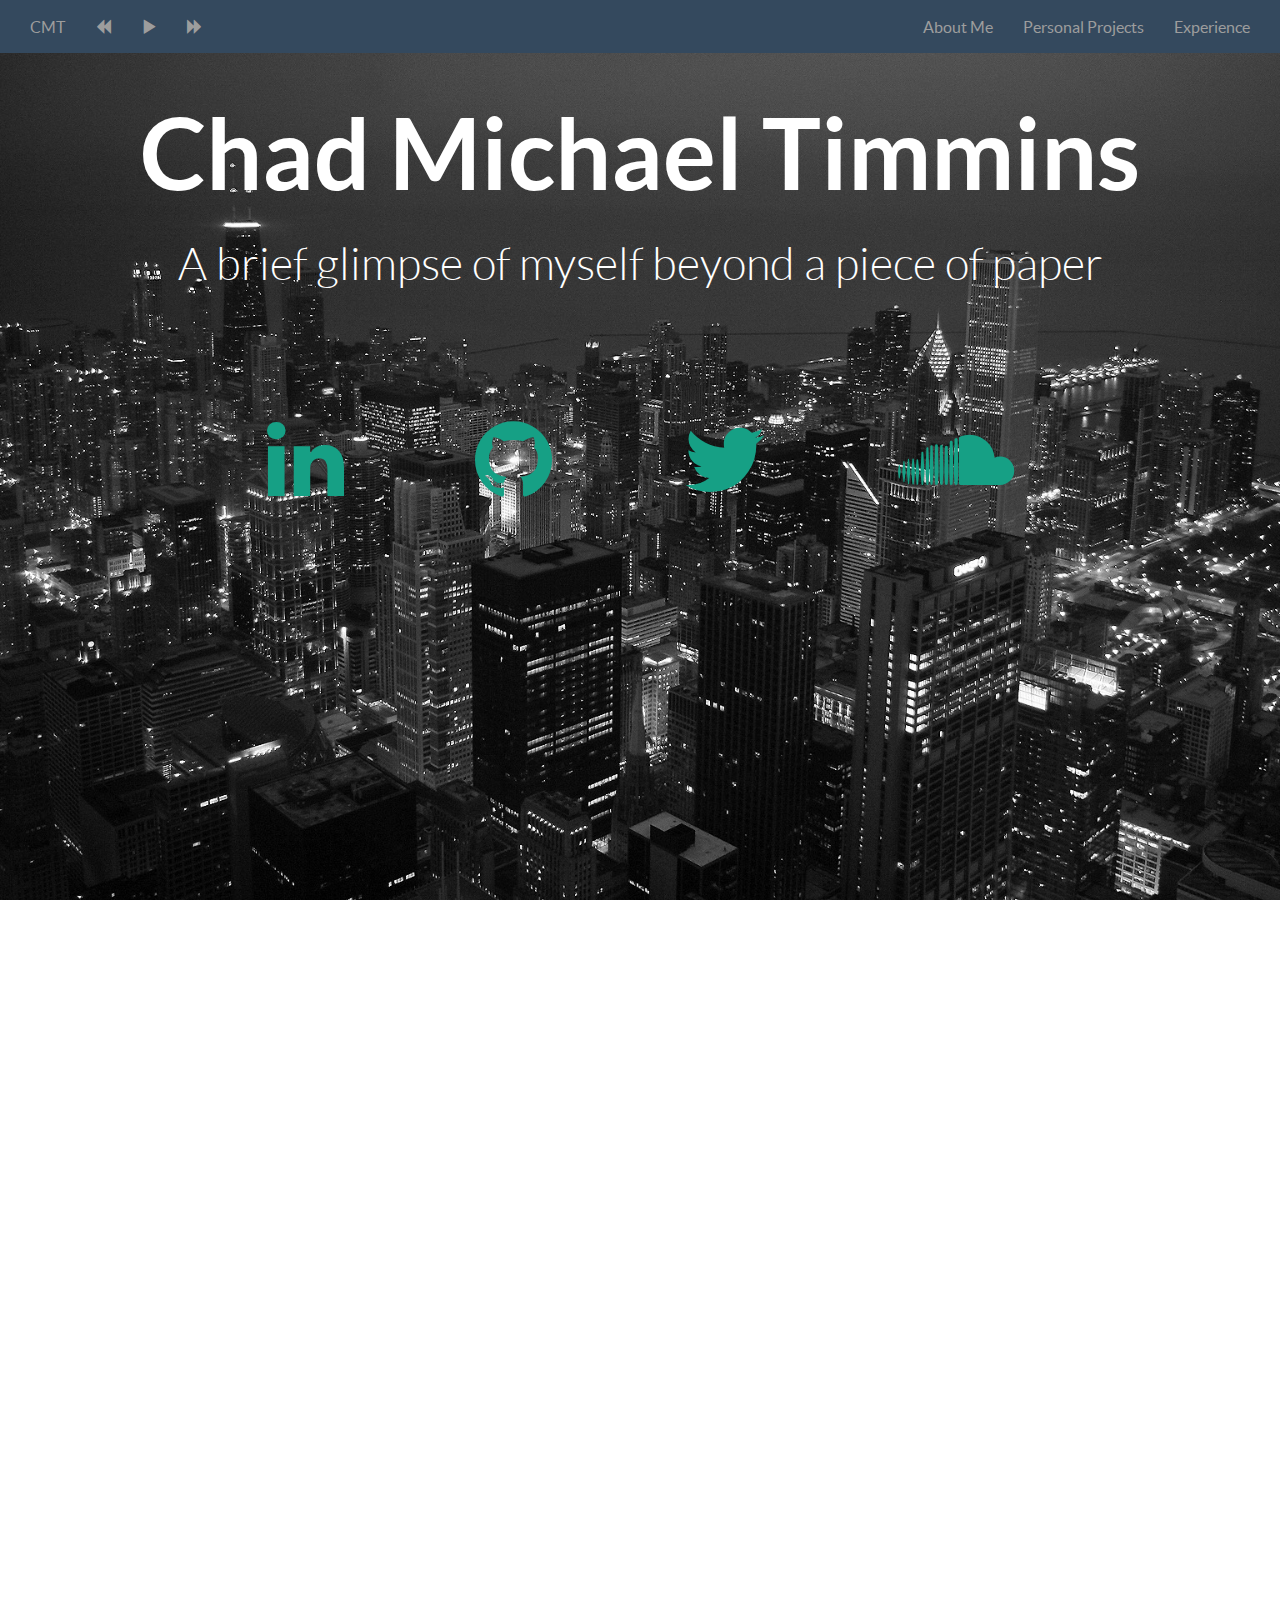
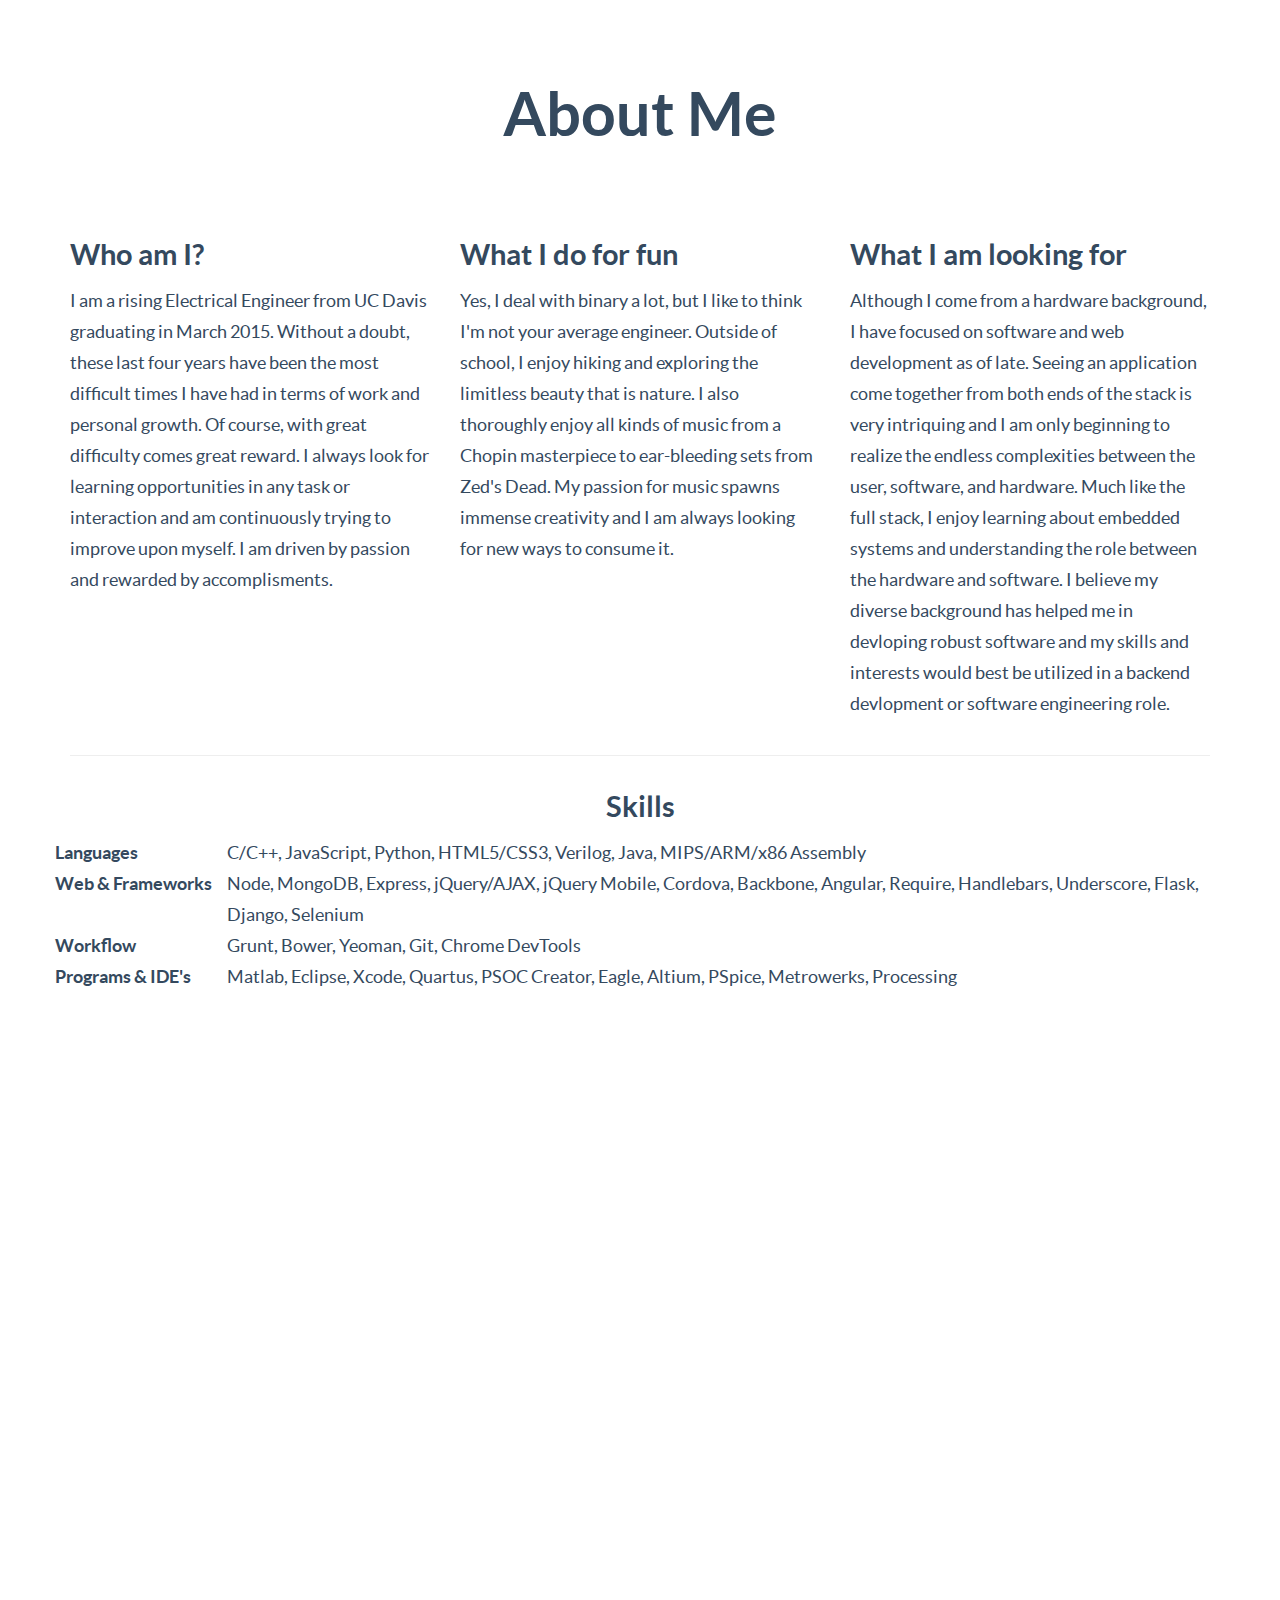
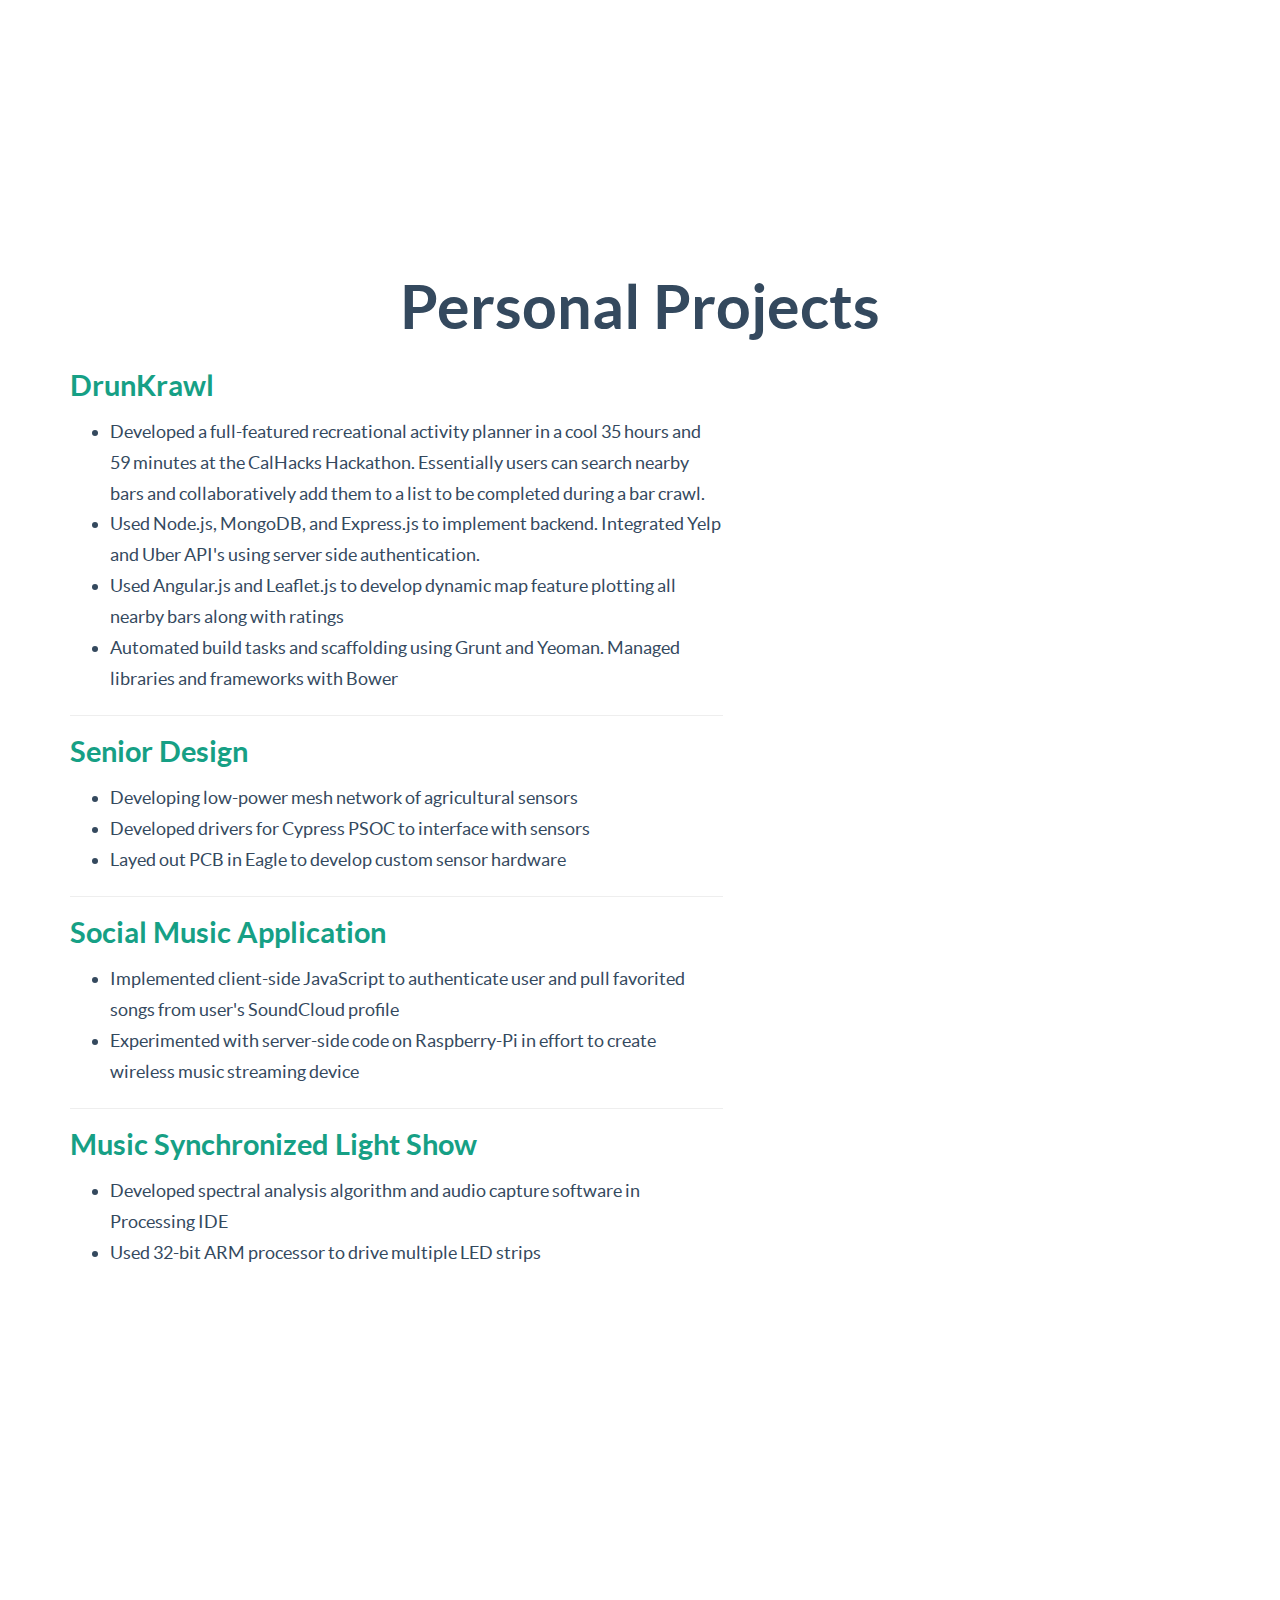
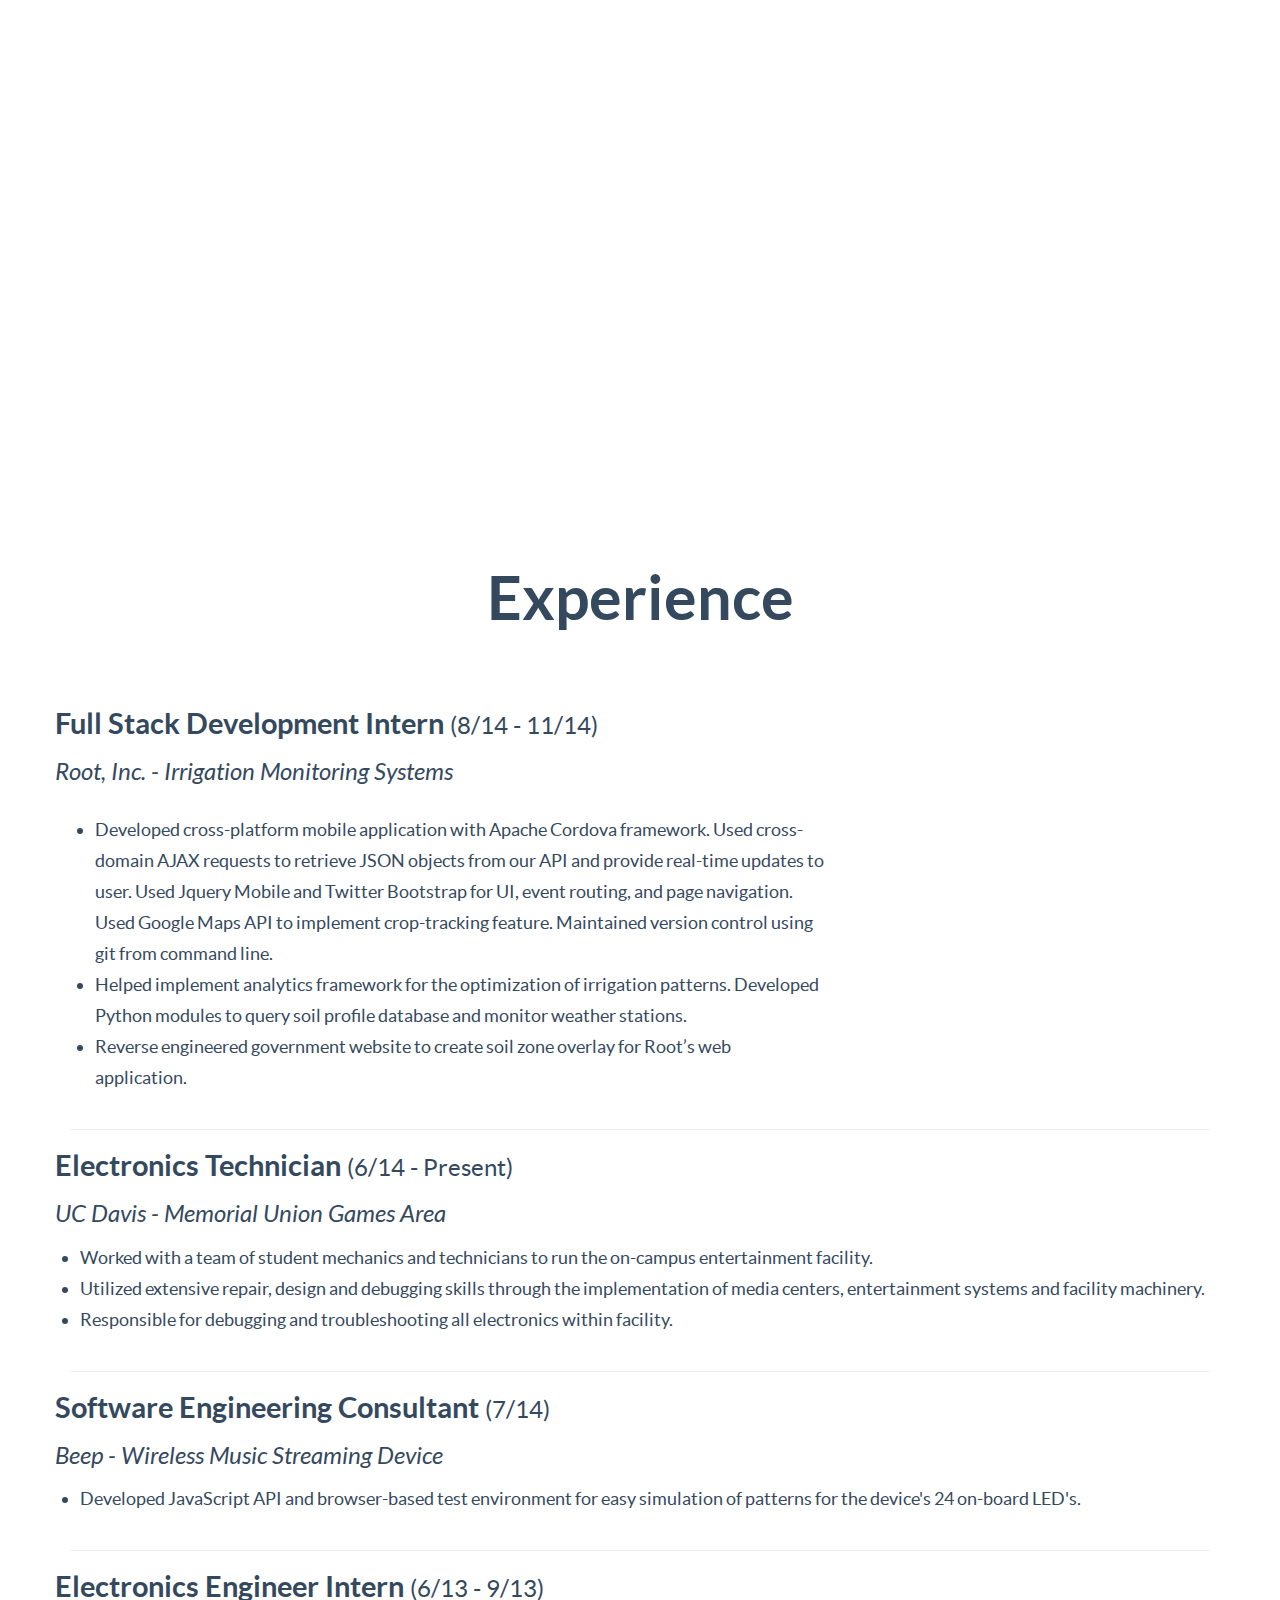
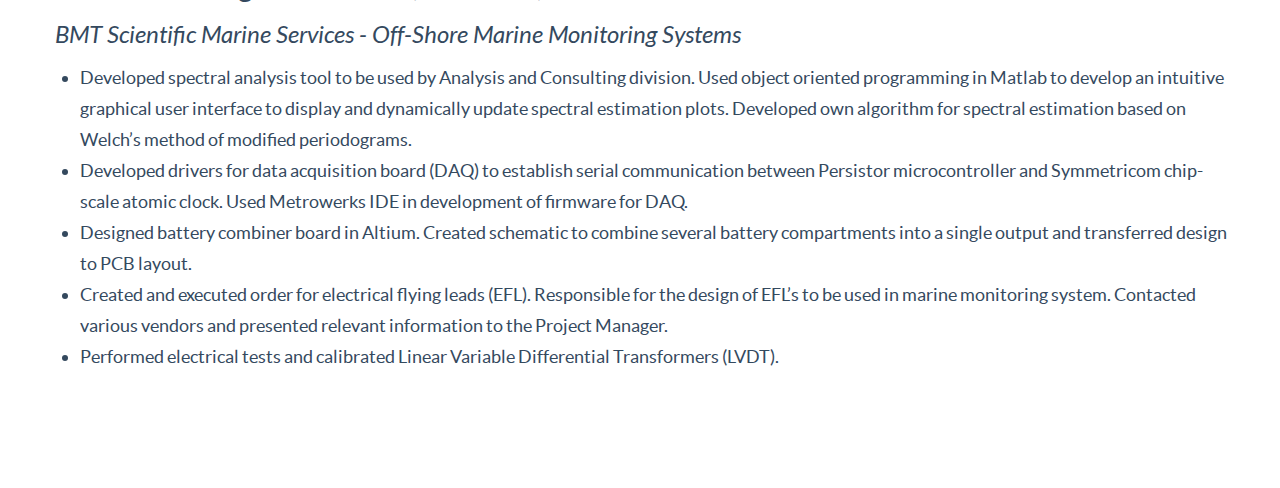
==== index.html @ a848ae6b "changed title page" ====
<!DOCTYPE html>
<html lang="en">

<head>
    <meta charset="utf-8">
    <meta name="viewport" content="width=device-width, initial-scale=1.0, maximum-scale=1, minimum-scale=1">
    <meta name="description" content="A place where people can understand me a little better outside of a piece of paper">
    <meta name="author" content="Chad Timmins">
    <meta name="keywords" content="Engineer, UC Davis, Electrical Engineer, Software Engineer, Hardware Engineer, Software, Hardware, Tech, Jobs, Hiring, Full Stack Developer, Web">

    <title>Chad Timmins</title>
    
    <link href="//netdna.bootstrapcdn.com/font-awesome/4.2.0/css/font-awesome.css" rel="stylesheet">
    <!-- Latest compiled and minified CSS -->
    <link rel="stylesheet" href="http://netdna.bootstrapcdn.com/bootstrap/3.1.1/css/bootstrap.min.css">
    <!-- Custom styles for this page -->
    <link rel="stylesheet" href="libs/css/stylish-portfolio.css">
    <link rel="stylesheet" href="libs/css/flat-ui.css">
    <link rel="stylesheet" href="libs/css/index.css">
    <link href="//maxcdn.bootstrapcdn.com/font-awesome/4.2.0/css/font-awesome.min.css" rel="stylesheet">

</head>

<body>
    <!--Navbar-->
      <div class="navbar navbar-inverse navbar-fixed-top" role="navigation">
         <div class="container-fluid">
            <div class="navbar-header">
               <button type="button" class="navbar-toggle" data-toggle="collapse" data-target=".navbar-collapse">
               <span class="sr-only">Toggle navigation</span>
               <span class="icon-bar"></span>
               <span class="icon-bar"></span>
               <span class="icon-bar"></span>
               </button>
            </div>
            <div class="navbar-collapse collapse">
               <ul class="nav navbar-nav navbar-right">
               <li><span>&nbsp;&nbsp;&nbsp;&nbsp;</span></li>
                  <li><span><a class="navbar-link" href="#about_me2">About Me</a></span></li>
                  <li><span><a class="navbar-link" href="#projects2">Personal Projects</a></span></li>
                  <li><span><a class="navbar-link" href="#experience2">
                  Experience</a></span></li>
                  <!-- <li><span><a class="navbar-link dropdown-toggle" href="#more_info2">More</a></span></li> -->
               </ul>
               <ul class="nav navbar-nav navbar-left">
                <li><span><a class="navbar-link" href="#top_page">CMT</a></span></li>
                <li><span><a id="music_prev" class="navbar-link disabled"><span class="glyphicon glyphicon-backward" aria-hidden="true"></span></a></span></li>
                <li><span><a id="music_start" class="navbar-link"><span class="glyphicon glyphicon-play" aria-hidden="true"></span></a></span></li> 
                <li><span><a id="music_next" class="navbar-link disabled"><span class="glyphicon glyphicon-forward" aria-hidden="true"></span></a></span></li>
                <li><span><a id="music_info" class="navbar-link"></a></span>      
               </ul>
            </div>
         </div>
      </div>
      
       <!-- Full Page Image Header Area -->
    <div id="top_page" class="header">

          <div class="title-text">
              <h1 style="color:#FFF">Chad Michael Timmins</h1>
              <br>
              <h3><font style="color:#FFF;">A brief glimpse of myself beyond a piece of paper</font></h3>
              <br><br>
              <div id="social_links">
                <a class="fa fa-linkedin fa-5x" target="_blank" href="https://www.linkedin.com/pub/chad-timmins/45/8a1/b31"></a>
                <a class="fa fa-github fa-5x" target="_blank" href="https://github.com/ctimmins"></a>
                <a class="fa fa-twitter fa-5x" target="_blank" href="https://twitter.com/bitbangbros"></a>
                <a class="fa fa-soundcloud fa-5x" target="_blank" href="https://soundcloud.com/chad-timmins"></a>
              </div>
              


        </div>


    </div>
    <!-- /Full Page Image Header Area -->
  <div class="fullscreen">
        <!-- Callout -->
        <div id="about_me1" class="callout1">
            <div class="vert-text">
              <br>
              <h1 style="margin-bottom:5%">There is more to life than increasing its speed</h1>
              <br>
            </div>
        </div>
        <!-- /Callout -->
        
        <!-- Better Plants -->
        <div id="about_me2" class="betterplants">
            <div class="container">
                <div class="row">
                    <div class="col-md-10 col-md-offset-1 text-center">
                        <p class="text-center"><h1>About Me</h1></p>
                        <br><br>
                    </div>
                </div>
                <div class="row">
                    <div class="col-md-4">
                       <p class="text-center"><h4>Who am I?</h4>I am a rising Electrical Engineer from UC Davis graduating in March 2015.  Without a doubt, these last four years have been the most difficult times I have had in terms of work and personal growth.  Of course, with great difficulty comes great reward.  I always look for learning opportunities in any task or interaction and am continuously trying to improve upon myself.  I am driven by passion and rewarded by accomplisments.</p>
                     </div>
                     <div class="col-md-4">
                       <p class="text-center"><h4>What I do for fun</h4>Yes, I deal with binary a lot, but I like to think I'm not your average engineer.  Outside of school, I enjoy hiking and exploring the limitless beauty that is nature.  I also thoroughly enjoy all kinds of music from a Chopin masterpiece to ear-bleeding sets from Zed's Dead.  My passion for music spawns immense creativity and I am always looking for new ways to consume it.</p>
                     </div>
                     <div class="col-md-4">
                       <p class="text-center"><h4>What I am looking for</h4>Although I come from a hardware background, I have focused on software and web development as of late.  Seeing an application come together from both ends of the stack is very intriquing and I am only beginning to realize the endless complexities between the user, software, and hardware. Much like the full stack, I enjoy learning about embedded systems and understanding the role between the hardware and software.  I believe my diverse background has helped me in devloping robust software and my skills and interests would best be utilized in a backend devlopment or software engineering role.</p>
                    </div>
                </div>
                <hr>
                <div class="row" id="tskills">
                  <h4 class="text-center">Skills</h4>
                  <table style="border-spacing: 10px;">
                    <tr valign="top">
                      <th data-field="languages">Languages</th>
                      <td>C/C++, JavaScript, Python, HTML5/CSS3, Verilog, Java, MIPS/ARM/x86 Assembly</td>
                    </tr>
                    <tr valign="top">
                      <th data-field="web">Web & Frameworks</th>
                      <td>Node, MongoDB, Express, jQuery/AJAX, jQuery Mobile, Cordova, Backbone, Angular, Require, Handlebars, Underscore, Flask, Django, Selenium</td>
                    </tr>
                    <tr valign="top">
                      <th data-field="workflow">Workflow</th>
                      <td>Grunt, Bower, Yeoman, Git, Chrome DevTools</td>
                    </tr>
                    <tr valign="top">
                      <th data-field="programs">Programs & IDE's</th>
                      <td>Matlab, Eclipse, Xcode, Quartus, PSOC Creator, Eagle, Altium, PSpice, Metrowerks, Processing</td>
                    </tr>
                  </table>
                </div>
            </div>
            <!-- <div class="learnmore row">
              <div class="col-md-2 col-md-offset-5 text-center">
                  <a href="#projects1" class="btn btn-inverse btn-lg" style="background-color: #244C5A;"><i class="fa fa-angle-down"></i></a>
              </div>
            </div> -->
        </div>
    </div>
    
    <div id="projects1" class="fullscreen">
        <!-- Callout -->
        <div class="callout2">
            <div class="vert-text">
                <h1 style="margin-bottom:5%">Work Hard</h1>
                <h1 style="margin-bottom:5%">Play Hard</h1>
                <h1 style="margin-bottom:5%">Nerd Out</h1>
            </div>
            
        </div>
        <!-- /Callout -->
        
        <!--  -->
        <div id="projects2" class="conservewater">
            <div class="container">
                <div class="row">
                    <div class="col-md-10 col-md-offset-1 text-center">
                        <p class="text-center"><h1>Personal Projects</h1></p>
                    </div>
                </div>
                <div class="row">
                    <div class="col-md-7">
                       <p class="text-center"><h4><span><a target="_blank" href="https://github.com/ctimmins/yoimuberdrunk">DrunKrawl</a></span></h4>
                        <ul>
                          <li>Developed a full-featured recreational activity planner in a cool 35 hours and 59 minutes at the CalHacks Hackathon.  Essentially users can search nearby bars and collaboratively add them to a list to be completed during a bar crawl.
                          </li>
                          <li>Used Node.js, MongoDB, and Express.js to implement backend.  Integrated Yelp and Uber API's using server side authentication.
                          </li>
                          <li>Used Angular.js and Leaflet.js to develop dynamic map feature plotting all nearby bars along with ratings
                          </li>
                          <li>Automated build tasks and scaffolding using Grunt and Yeoman.  Managed libraries and frameworks with Bower
                          </li>
                        </ul> 
                       </p>
                       <hr>
                       <p class="text-center"><h4><span><a target="_blank" href="https://github.com/ctimmins/senior-design">Senior Design</a></span></h4>
                        <ul>
                          <li>Developing low-power mesh network of agricultural sensors</li>
                          <li>Developed drivers for Cypress PSOC to interface with sensors</li>
                          <li>Layed out PCB in Eagle to develop custom sensor hardware</li>
                        </ul> 
                       </p>
                       <hr>
                       <p class="text-center"><h4><span><a target="_blank" href="https://github.com/ctimmins/soundApp">Social Music Application</a></span></h4>
                        <ul>
                          <li>Implemented client-side JavaScript to authenticate user and pull favorited songs from user's SoundCloud profile</li>
                          <li>Experimented with server-side code on Raspberry-Pi in effort to create wireless music streaming device</li>
                        </ul> 
                       </p>
                       <hr>
                       <p class="text-center"><h4><span><a target="_blank" href="https://github.com/ctimmins/Simple-Music-Visualizer">Music Synchronized Light Show</a></span></h4>
                        <ul>
                          <li>Developed spectral analysis algorithm and audio capture software in Processing IDE</li>
                          <li>Used 32-bit ARM processor to drive multiple LED strips</li>
                        </ul> 
                       </p>
                    </div>
                </div>
            </div>
            <!-- <div class="learnmore row">
              <div class="col-md-2 col-md-offset-5 text-center">
                  <a href="#experience1" class="btn btn-inverse btn-lg" style="background-color: #244C5A;"><i class="fa fa-angle-down"></i></a>
              </div>
            </div> -->
        </div>
        <!-- /Conserve Water -->
    </div>
    
    <div class="fullscreen">
        <!-- Callout -->
        <div id="experience1" class="callout3">
            <div class="vert-text">
                <h1>Less Opinion</h1>
                <h1>More Perspective</h1>
            </div>
        </div>
        <!-- /Callout -->
        
        <!-- Conserve Water -->
        <div id="experience2" class="savemoney">
            <div class="container">
              <!-- Example row of columns -->
              <div class="row">
                  <div class="col-md-10 col-md-offset-1 text-center">
                      <p class="text-center"><h1>Experience</h1></p>
                      <br><br>
                  </div>
              </div>
              <!-- Root Job Start -->
              <div class="row">
                <h4 class="job-title">Full Stack Development Intern <h6 class="job-title"> (8/14 - 11/14)</h6></h4>
                <h6><i>Root, Inc. - Irrigation Monitoring Systems</i></h6>
                <div class="row">
                  <div class="col-md-8">
                    <p class="text-center">
                      <ul>
                        <li>Developed cross-platform mobile application with Apache Cordova framework.  Used cross-domain AJAX requests to retrieve JSON objects from our API and provide real-time updates to user.  Used Jquery Mobile and Twitter Bootstrap for UI, event routing, and page navigation.  Used Google Maps API to implement crop-tracking feature.  Maintained version control using git from command line.
                        </li>
                        <li>Helped implement analytics framework for the optimization of irrigation patterns.  Developed Python modules to query soil profile database and monitor weather stations.     
                        </li>
                        <li>Reverse engineered government website to create soil zone overlay for Root’s web application. 
                        </li>
                      </ul>
                    </p>
                  </div>
                  
                </div>
                
              </div>
              <!-- Root Job End -->
              <hr>
              <!-- Muga Start -->
              <div class="row">
                <h4 class="job-title">Electronics Technician </h4><h6 class="job-title"> (6/14 - Present)</h6>
                <h6><i>UC Davis - Memorial Union Games Area</i></h6>
                <div class="row">
                  <ul>
                    <li>Worked with a team of student mechanics and technicians to run the on-campus entertainment facility.</li>
                    <li>Utilized extensive repair, design and debugging skills through the implementation of media centers, entertainment systems and facility machinery.</li>
                    <li>Responsible for debugging and troubleshooting all electronics within facility.</li>
                  </ul>
                </div>  
              </div>
              <!-- Muga End -->
              <hr>
              <!-- Beep Start -->
              <div class="row">
                <h4 class="job-title">Software Engineering Consultant </h4><h6 class="job-title"> (7/14)</h6>
                <h6><i>Beep - Wireless Music Streaming Device</i></h6>
                <div class="row">
                  <ul>
                    <li>Developed JavaScript API and browser-based test environment for easy simulation of patterns for the device's 24 on-board LED's.</li>
                  </ul>
                </div>  
              </div>
              <!-- Beep End -->
              <hr>
              <!-- BMT Start -->
              <div class="row">
                <h4 class="job-title">Electronics Engineer Intern </h4><h6 class="job-title"> (6/13 - 9/13)</h6>
                <h6><i>BMT Scientific Marine Services - Off-Shore Marine Monitoring Systems</i></h6>
                <div class="row">
                  <ul>
                    <li>Developed spectral analysis tool to be used by Analysis and Consulting division.  Used object oriented programming in Matlab to develop an intuitive graphical user interface to display and dynamically update spectral estimation plots.  Developed own algorithm for spectral estimation based on Welch’s method of modified periodograms.</li>
                    <li>Developed drivers for data acquisition board (DAQ) to establish serial communication between Persistor microcontroller and Symmetricom chip-scale atomic clock.  Used Metrowerks IDE in development of firmware for DAQ.</li>
                    <li>Designed battery combiner board in Altium.  Created schematic to combine several battery compartments into a single output and transferred design to PCB layout.</li>
                    <li>Created and executed order for electrical flying leads (EFL).  Responsible for the design of EFL’s to be used in marine monitoring system.  Contacted various vendors and presented relevant information to the Project Manager.</li>
                    <li>Performed electrical tests and calibrated Linear Variable Differential Transformers (LVDT).</li>
                  </ul>
                </div>  
              </div>
              <!-- BMT End -->
            </div>

        </div>
        <!-- /Conserve Water -->
        
        
    </div>

    

    <!-- Footer -->
    <footer>
        <div class="container footer">
            <div class="row">
              
            </div>
        </div>
        
    </footer>
    <!-- /Footer -->

    <!-- JavaScript -->
    <script src="https://ajax.googleapis.com/ajax/libs/jquery/1.11.0/jquery.min.js"></script>
    <script src="//netdna.bootstrapcdn.com/bootstrap/3.1.1/js/bootstrap.min.js"></script>
    <script src="./libs/Repo/repo.min.js"></script>
    <script src="http://connect.soundcloud.com/sdk.js"></script>
    <script src="./app/soundcloud.js"></script>
      <!--Google Analytics -->
      <script>
         (function(i,s,o,g,r,a,m){i['GoogleAnalyticsObject']=r;i[r]=i[r]||function(){
         (i[r].q=i[r].q||[]).push(arguments)},i[r].l=1*new Date();a=s.createElement(o),
         m=s.getElementsByTagName(o)[0];a.async=1;a.src=g;m.parentNode.insertBefore(a,m)
         })(window,document,'script','//www.google-analytics.com/analytics.js','ga');
         ga('create', 'UA-50108458-1', 'project-root.com');
         ga('require', 'linkid', 'linkid.js');
         ga('require', 'displayfeatures');
         ga('send', 'pageview');
      </script>
      <script>
      
        $(document).ready(function() {
            $(function() {
                $('a[href*=#]:not([href=#])').click(function() {
                    if (location.pathname.replace(/^\//, '') == this.pathname.replace(/^\//, '') || location.hostname == this.hostname) {

                        var target = $(this.hash);
                        target = target.length ? target : $('[name=' + this.hash.slice(1) + ']');
                        if (target.length) {
                            $('body').animate({scrollTop: target.offset().top}, 1000);
                            return false;
                        }
                    }
                });
            });
              soundcloud.initialize();
            
        });
       </script>   
</body>

</html>
---- libs/css/stylish-portfolio.css ----
/* Global Styles */

html,
body {
  height: 100%;
  width: 100%;
}

.title-text {
  display: table-cell;
  padding-top:70px;
  text-align: center;
}

.title-text h1 {
  padding: 0;
  margin-bottom: 0;
  font-size: 5.5em;
  font-weight: 700;
}

.title-text h3 {
  padding: 0;
  margin: 0px;
  font-size: 2.5em;
  font-weight: 300;
}

.vert-text h1 {
  padding: 0;
  margin: 0;
  font-size: 4.5em;
  font-weight: 700;
}

.vert-text {
  display: table-cell;
  vertical-align: middle;
  text-align: center;
}

/* Side Menu */

#sidebar-wrapper {
  margin-right: -250px;
  right: 0;
  width: 250px;
  background: #000;
  position: fixed;
  height: 100%;
  overflow-y: auto;
  z-index: 1000;
  -webkit-transition: all 0.4s ease 0s;
  -moz-transition: all 0.4s ease 0s;
  -ms-transition: all 0.4s ease 0s;
  -o-transition: all 0.4s ease 0s;
  transition: all 0.4s ease 0s;
}

.sidebar-nav {
  position: absolute;
  top: 0;
  width: 250px;
  list-style: none;
  margin: 0;
  padding: 0;
}

.sidebar-nav li {
  line-height: 40px;
  text-indent: 20px;
}

.sidebar-nav li a {
  color: #999999;
  display: block;
  text-decoration: none;
}

.sidebar-nav li a:hover {
  color: #fff;
  background: rgba(255,255,255,0.2);
  text-decoration: none;
}

.sidebar-nav li a:active,
.sidebar-nav li a:focus {
  text-decoration: none;
}

.sidebar-nav > .sidebar-brand {
  height: 55px;
  line-height: 55px;
  font-size: 18px;
}

.sidebar-nav > .sidebar-brand a {
  color: #999999;
}

.sidebar-nav > .sidebar-brand a:hover {
  color: #fff;
  background: none;
}

#menu-toggle {
  top: 0;
  right: 0;
  position: fixed;
  z-index: 1;
}

#sidebar-wrapper.active {
  right: 250px;
  width: 250px;
  -webkit-transition: all 0.4s ease 0s;
  -moz-transition: all 0.4s ease 0s;
  -ms-transition: all 0.4s ease 0s;
  -o-transition: all 0.4s ease 0s;
  transition: all 0.4s ease 0s;
}

.toggle {
  margin: 5px 5px 0 0;
}

/* Full Page Image Header Area */

.header {
  display: table;
  height: 100%;
  width: 100%;
  position: relative;
  background: url(../images/hd/city2.jpg) no-repeat center center fixed; 
  -webkit-background-size: cover;
  -moz-background-size: cover;
  -o-background-size: cover;
  background-size: cover;
}

/* Intro */

.intro {
  padding: 50px 0;
}

.fullscreen{
  height: 100%;
  min-height:700px;
  width: 100%;
  position: relative;
  display: table;
  -webkit-background-size: cover;
  -moz-background-size: cover;
  -o-background-size: cover;
  background-size: cover;
}

.learnmore{
  display: table;
  width:100%;
  padding-bottom:10px;
}

/* Services */

.betterplants {
  /*background: #F8FFF0;*/
  padding: 50px 0;
  /*color: #54C571;*/
}

.conservewater {
  /*background: #F4FDFF;*/
  padding: 50px 0;
  /*color: #0A7DB3;*/
}

.savemoney {
  /*background: #FFF;*/
  padding: 50px 0;
}

.service-item {
  margin-bottom: 15px;
}

i.service-icon {
  border: 3px solid #ffffff;
  border-radius: 50%;
  display: inline-block;
  font-size: 56px;
  width: 140px;
  height: 140px;
  line-height: 136px;
  vertical-align: middle; 
  text-align: center;
}

/* Callout */

.callout1 {
  color: #ffffff;
  display: table;
  height: 100%;
  min-height: 700px;
  width: 100%;
  background: url(../images/hd/city1.jpg) no-repeat center center fixed; 
  -webkit-background-size: cover;
  -moz-background-size: cover;
  -o-background-size: cover;
  background-size: cover;
}

.callout2{
  color: #ffffff;
  display: table;
  height: 100%;
  min-height:700px;
  width: 100%;
  background: url(../images/hd/forest1.jpg) no-repeat center center fixed; 
  -webkit-background-size: cover;
  -moz-background-size: cover;
  -o-background-size: cover;
  background-size: cover;
}

.callout3{
  color: #ffffff;
  display: table;
  height: 100%;
  min-height:700px;
  width: 100%;
  background: url(../images/hd/ggbridge1.jpg) no-repeat center center fixed; 
  -webkit-background-size: cover;
  -moz-background-size: cover;
  -o-background-size: cover;
  background-size: cover;
}

.callout4 {
  color: #ffffff;
  display: table;
  height: 100%;
  min-height:700px;
  width: 100%;
  background: url(../images/hd/forest1.jpg) no-repeat center center fixed; 
  -webkit-background-size: cover;
  -moz-background-size: cover;
  -o-background-size: cover;
  background-size: cover;
}

/* Portfolio */

.portfolio {
  padding: 50px 0;
}

.portfolio-item {
  margin-bottom: 25px;
}

.img-portfolio {
  margin: 0 auto;
}

.img-title {
  width: 400px;
  margin: 0 auto;
}


/* Call to Action */

.call-to-action {
  color: #ffffff;
  background: #0a5175;
  padding: 50px 0;
}

/* Map */

.map {
  height: 500px;
}

/* Footer */

footer {
  padding: 100px 0;
}

.top-scroll {
  margin-top: 50px;
}

.top-scroll a {
  text-decoration: none;
  color: inherit;
}

i.scroll {
  color: #333333;
}

i.scroll:hover {
  color: #0a5175;
}

div#tskills th{
  white-space: nowrap;
  padding-right: 15px;
}

div#tskills td {
  
}

.carousel {
  margin-top: 500px;
}

.carousel-inner .item {
  height: 80%;
  width: 80%;
}
---- libs/css/flat-ui.css ----
@font-face {
  font-family: 'Lato';
  src: url('../fonts/lato/lato-black.eot');
  src: url('../fonts/lato/lato-black.eot?#iefix') format('embedded-opentype'), url('../fonts/lato/lato-black.woff') format('woff'), url('../fonts/lato/lato-black.ttf') format('truetype'), url('../fonts/lato/lato-black.svg#latoblack') format('svg');
  font-weight: 900;
  font-style: normal;
}
@font-face {
  font-family: 'Lato';
  src: url('../fonts/lato/lato-bold.eot');
  src: url('../fonts/lato/lato-bold.eot?#iefix') format('embedded-opentype'), url('../fonts/lato/lato-bold.woff') format('woff'), url('../fonts/lato/lato-bold.ttf') format('truetype'), url('../fonts/lato/lato-bold.svg#latobold') format('svg');
  font-weight: bold;
  font-style: normal;
}
@font-face {
  font-family: 'Lato';
  src: url('../fonts/lato/lato-bolditalic.eot');
  src: url('../fonts/lato/lato-bolditalic.eot?#iefix') format('embedded-opentype'), url('../fonts/lato/lato-bolditalic.woff') format('woff'), url('../fonts/lato/lato-bolditalic.ttf') format('truetype'), url('../fonts/lato/lato-bolditalic.svg#latobold-italic') format('svg');
  font-weight: bold;
  font-style: italic;
}
@font-face {
  font-family: 'Lato';
  src: url('../fonts/lato/lato-italic.eot');
  src: url('../fonts/lato/lato-italic.eot?#iefix') format('embedded-opentype'), url('../fonts/lato/lato-italic.woff') format('woff'), url('../fonts/lato/lato-italic.ttf') format('truetype'), url('../fonts/lato/lato-italic.svg#latoitalic') format('svg');
  font-weight: normal;
  font-style: italic;
}
@font-face {
  font-family: 'Lato';
  src: url('../fonts/lato/lato-light.eot');
  src: url('../fonts/lato/lato-light.eot?#iefix') format('embedded-opentype'), url('../fonts/lato/lato-light.woff') format('woff'), url('../fonts/lato/lato-light.ttf') format('truetype'), url('../fonts/lato/lato-light.svg#latolight') format('svg');
  font-weight: 300;
  font-style: normal;
}
@font-face {
  font-family: 'Lato';
  src: url('../fonts/lato/lato-regular.eot');
  src: url('../fonts/lato/lato-regular.eot?#iefix') format('embedded-opentype'), url('../fonts/lato/lato-regular.woff') format('woff'), url('../fonts/lato/lato-regular.ttf') format('truetype'), url('../fonts/lato/lato-regular.svg#latoregular') format('svg');
  font-weight: normal;
  font-style: normal;
}
@font-face {
  font-family: "Flat-UI-Icons";
  src: url('../fonts/flat-ui-icons-regular.eot');
  src: url('../fonts/flat-ui-icons-regular.eot?#iefix') format('embedded-opentype'), url('../fonts/flat-ui-icons-regular.woff') format('woff'), url('../fonts/flat-ui-icons-regular.ttf') format('truetype'), url('../fonts/flat-ui-icons-regular.svg#flat-ui-icons-regular') format('svg');
  font-weight: normal;
  font-style: normal;
}
/* Use the following CSS code if you want to use data attributes for inserting your icons */
[data-icon]:before {
  font-family: 'Flat-UI-Icons';
  content: attr(data-icon);
  speak: none;
  font-weight: normal;
  font-variant: normal;
  text-transform: none;
  -webkit-font-smoothing: antialiased;
  -moz-osx-font-smoothing: grayscale;
}
/* Use the following CSS code if you want to have a class per icon */
/*
Instead of a list of all class selectors,
you can use the generic selector below, but it's slower:
[class*="fui-"] {
*/
.fui-arrow-right,
.fui-arrow-left,
.fui-cmd,
.fui-check-inverted,
.fui-heart,
.fui-location,
.fui-plus,
.fui-check,
.fui-cross,
.fui-list,
.fui-new,
.fui-video,
.fui-photo,
.fui-volume,
.fui-time,
.fui-eye,
.fui-chat,
.fui-search,
.fui-user,
.fui-mail,
.fui-lock,
.fui-gear,
.fui-radio-unchecked,
.fui-radio-checked,
.fui-checkbox-unchecked,
.fui-checkbox-checked,
.fui-calendar-solid,
.fui-pause,
.fui-play,
.fui-check-inverted-2 {
  display: inline-block;
  font-family: 'Flat-UI-Icons';
  speak: none;
  font-style: normal;
  font-weight: normal;
  font-variant: normal;
  text-transform: none;
  -webkit-font-smoothing: antialiased;
  -moz-osx-font-smoothing: grayscale;
}
.fui-arrow-right:before {
  content: "\e02c";
}
.fui-arrow-left:before {
  content: "\e02d";
}
.fui-cmd:before {
  content: "\e02f";
}
.fui-check-inverted:before {
  content: "\e006";
}
.fui-heart:before {
  content: "\e007";
}
.fui-location:before {
  content: "\e008";
}
.fui-plus:before {
  content: "\e009";
}
.fui-check:before {
  content: "\e00a";
}
.fui-cross:before {
  content: "\e00b";
}
.fui-list:before {
  content: "\e00c";
}
.fui-new:before {
  content: "\e00d";
}
.fui-video:before {
  content: "\e00e";
}
.fui-photo:before {
  content: "\e00f";
}
.fui-volume:before {
  content: "\e010";
}
.fui-time:before {
  content: "\e011";
}
.fui-eye:before {
  content: "\e012";
}
.fui-chat:before {
  content: "\e013";
}
.fui-search:before {
  content: "\e01c";
}
.fui-user:before {
  content: "\e01d";
}
.fui-mail:before {
  content: "\e01e";
}
.fui-lock:before {
  content: "\e01f";
}
.fui-gear:before {
  content: "\e024";
}
.fui-radio-unchecked:before {
  content: "\e02b";
}
.fui-radio-checked:before {
  content: "\e032";
}
.fui-checkbox-unchecked:before {
  content: "\e033";
}
.fui-checkbox-checked:before {
  content: "\e034";
}
.fui-calendar-solid:before {
  content: "\e022";
}
.fui-pause:before {
  content: "\e03b";
}
.fui-play:before {
  content: "\e03c";
}
.fui-check-inverted-2:before {
  content: "\e000";
}
.dropdown-arrow-inverse {
  border-bottom-color: #34495e !important;
  border-top-color: #34495e !important;
}
body {
  font-family: "Lato", Helvetica, Arial, sans-serif;
  font-size: 18px;
  line-height: 1.72222;
  color: #34495e;
  background-color: #ffffff;
}
a {
  color: #16a085;
  text-decoration: none;
  -webkit-transition: 0.25s;
  transition: 0.25s;
}
a:hover,
a:focus {
  color: #1abc9c;
  text-decoration: none;
}
a:focus {
  outline: none;
}
.img-rounded {
  border-radius: 6px;
}
.img-thumbnail {
  padding: 4px;
  line-height: 1.72222;
  background-color: #ffffff;
  border: 2px solid #bdc3c7;
  border-radius: 6px;
  -webkit-transition: all 0.25s ease-in-out;
  transition: all 0.25s ease-in-out;
  display: inline-block;
  max-width: 100%;
  height: auto;
}
.img-comment {
  font-size: 15px;
  line-height: 1.2;
  font-style: italic;
  margin: 24px 0;
}
h1,
h2,
h3,
h4,
h5,
h6,
.h1,
.h2,
.h3,
.h4,
.h5,
.h6 {
  font-family: inherit;
  font-weight: 700;
  line-height: 1.1;
  color: inherit;
}
h1 small,
h2 small,
h3 small,
h4 small,
h5 small,
h6 small,
.h1 small,
.h2 small,
.h3 small,
.h4 small,
.h5 small,
.h6 small {
  color: #e7e9ec;
}
h1,
h2,
h3 {
  margin-top: 30px;
  margin-bottom: 15px;
}
h4,
h5,
h6 {
  margin-top: 15px;
  margin-bottom: 15px;
}
h6 {
  font-weight: normal;
}
h1,
.h1 {
  font-size: 61px;
}
h2,
.h2 {
  font-size: 53px;
}
h3,
.h3 {
  font-size: 40px;
}
h4,
.h4 {
  font-size: 29px;
}
h5,
.h5 {
  font-size: 28px;
}
h6,
.h6 {
  font-size: 24px;
}
p {
  font-size: 18px;
  line-height: 1.72222;
  margin: 0 0 15px;
}
.lead {
  margin-bottom: 30px;
  font-size: 28px;
  line-height: 1.46428571;
  font-weight: 300;
}
@media (min-width: 768px) {
  .lead {
    font-size: 30.006px;
  }
}
small,
.small {
  font-size: 83%;
  line-height: 2.067;
}
.text-muted {
  color: #bdc3c7;
}
.text-inverse {
  color: #ffffff;
}
.text-primary {
  color: #1abc9c;
}
a.text-primary:hover {
  color: #15967d;
}
.text-warning {
  color: #f1c40f;
}
a.text-warning:hover {
  color: #c19d0c;
}
.text-danger {
  color: #e74c3c;
}
a.text-danger:hover {
  color: #b93d30;
}
.text-success {
  color: #2ecc71;
}
a.text-success:hover {
  color: #25a35a;
}
.text-info {
  color: #3498db;
}
a.text-info:hover {
  color: #2a7aaf;
}
.bg-primary {
  color: #ffffff;
  background-color: #34495e;
}
a.bg-primary:hover {
  background-color: #222f3d;
}
.bg-success {
  background-color: #dff0d8;
}
a.bg-success:hover {
  background-color: #c1e2b3;
}
.bg-info {
  background-color: #d9edf7;
}
a.bg-info:hover {
  background-color: #afd9ee;
}
.bg-warning {
  background-color: #fcf8e3;
}
a.bg-warning:hover {
  background-color: #f7ecb5;
}
.bg-danger {
  background-color: #f2dede;
}
a.bg-danger:hover {
  background-color: #e4b9b9;
}
.page-header {
  padding-bottom: 14px;
  margin: 60px 0 30px;
  border-bottom: 1px solid #e7e9ec;
}
ul,
ol {
  margin-bottom: 15px;
}
dl {
  margin-bottom: 30px;
}
dt,
dd {
  line-height: 1.72222;
}
@media (min-width: 768px) {
  .dl-horizontal dt {
    width: 160px;
  }
  .dl-horizontal dd {
    margin-left: 180px;
  }
}
abbr[title],
abbr[data-original-title] {
  border-bottom: 1px dotted #bdc3c7;
}
blockquote {
  border-left: 3px solid #e7e9ec;
  padding: 0 0 0 16px;
  margin: 0 0 30px;
}
blockquote p {
  font-size: 20px;
  line-height: 1.55;
  font-weight: normal;
  margin-bottom: .4em;
}
blockquote small,
blockquote .small {
  font-size: 18px;
  line-height: 1.72222;
  font-style: italic;
  color: inherit;
}
blockquote small:before,
blockquote .small:before {
  content: "";
}
blockquote.pull-right {
  padding-right: 16px;
  padding-left: 0;
  border-right: 3px solid #e7e9ec;
  border-left: 0;
}
blockquote.pull-right small:after {
  content: "";
}
address {
  margin-bottom: 30px;
  line-height: 1.72222;
}
code,
kbd,
pre,
samp {
  font-family: Monaco, Menlo, Consolas, "Courier New", monospace;
}
code {
  padding: 2px 6px;
  font-size: 85%;
  color: #c7254e;
  background-color: #f9f2f4;
  border-radius: 4px;
}
kbd {
  padding: 2px 6px;
  font-size: 85%;
  color: #ffffff;
  background-color: #34495e;
  border-radius: 4px;
  box-shadow: none;
}
pre {
  padding: 8px;
  margin: 0 0 15px;
  font-size: 13px;
  line-height: 1.72222;
  color: inherit;
  background-color: #ffffff;
  border: 2px solid #e7e9ec;
  border-radius: 6px;
  white-space: pre;
}
.pre-scrollable {
  max-height: 340px;
}
.thumbnail {
  display: block;
  padding: 4px;
  margin-bottom: 5px;
  line-height: 1.72222;
  background-color: #ffffff;
  border: 2px solid #bdc3c7;
  border-radius: 6px;
  -webkit-transition: all 0.25s ease-in-out;
  transition: all 0.25s ease-in-out;
}
.thumbnail > img,
.thumbnail a > img {
  display: block;
  max-width: 100%;
  height: auto;
  margin-left: auto;
  margin-right: auto;
}
a.thumbnail:hover,
a.thumbnail:focus,
a.thumbnail.active {
  border-color: #16a085;
}
.thumbnail .caption {
  padding: 9px;
  color: #34495e;
}
.btn {
  border: none;
  font-size: 15px;
  font-weight: normal;
  line-height: 1.4;
  border-radius: 4px;
  padding: 10px 15px;
  -webkit-font-smoothing: subpixel-antialiased;
  -webkit-transition: border .25s linear, color .25s linear, background-color .25s linear;
  transition: border .25s linear, color .25s linear, background-color .25s linear;
}
.btn:hover,
.btn:focus {
  outline: none;
  color: #ffffff;
}
.btn:active,
.btn.active {
  outline: none;
  -webkit-box-shadow: none;
  box-shadow: none;
}
.btn.disabled,
.btn[disabled],
fieldset[disabled] .btn {
  background-color: #bdc3c7;
  color: rgba(255, 255, 255, 0.75);
  opacity: 0.7;
  filter: alpha(opacity=70);
}
.btn > [class^="fui-"] {
  margin: 0 1px;
  position: relative;
  line-height: 1;
  top: 1px;
}
.btn-xs.btn > [class^="fui-"] {
  font-size: 11px;
  top: 0;
}
.btn-hg.btn > [class^="fui-"] {
  top: 2px;
}
.btn-default {
  color: #ffffff;
  background-color: #bdc3c7;
}
.btn-default:hover,
.btn-default:focus,
.btn-default:active,
.btn-default.active,
.open .dropdown-toggle.btn-default {
  color: #ffffff;
  background-color: #cacfd2;
  border-color: #cacfd2;
}
.btn-default:active,
.btn-default.active,
.open .dropdown-toggle.btn-default {
  background: #a1a6a9;
  border-color: #a1a6a9;
}
.btn-default.disabled,
.btn-default[disabled],
fieldset[disabled] .btn-default,
.btn-default.disabled:hover,
.btn-default[disabled]:hover,
fieldset[disabled] .btn-default:hover,
.btn-default.disabled:focus,
.btn-default[disabled]:focus,
fieldset[disabled] .btn-default:focus,
.btn-default.disabled:active,
.btn-default[disabled]:active,
fieldset[disabled] .btn-default:active,
.btn-default.disabled.active,
.btn-default[disabled].active,
fieldset[disabled] .btn-default.active {
  background-color: #bdc3c7;
  border-color: #bdc3c7;
}
.btn-primary {
  color: #ffffff;
  background-color: #1abc9c;
}
.btn-primary:hover,
.btn-primary:focus,
.btn-primary:active,
.btn-primary.active,
.open .dropdown-toggle.btn-primary {
  color: #ffffff;
  background-color: #48c9b0;
  border-color: #48c9b0;
}
.btn-primary:active,
.btn-primary.active,
.open .dropdown-toggle.btn-primary {
  background: #16a085;
  border-color: #16a085;
}
.btn-primary.disabled,
.btn-primary[disabled],
fieldset[disabled] .btn-primary,
.btn-primary.disabled:hover,
.btn-primary[disabled]:hover,
fieldset[disabled] .btn-primary:hover,
.btn-primary.disabled:focus,
.btn-primary[disabled]:focus,
fieldset[disabled] .btn-primary:focus,
.btn-primary.disabled:active,
.btn-primary[disabled]:active,
fieldset[disabled] .btn-primary:active,
.btn-primary.disabled.active,
.btn-primary[disabled].active,
fieldset[disabled] .btn-primary.active {
  background-color: #1abc9c;
  border-color: #1abc9c;
}
.btn-info {
  color: #ffffff;
  background-color: #3498db;
}
.btn-info:hover,
.btn-info:focus,
.btn-info:active,
.btn-info.active,
.open .dropdown-toggle.btn-info {
  color: #ffffff;
  background-color: #5dade2;
  border-color: #5dade2;
}
.btn-info:active,
.btn-info.active,
.open .dropdown-toggle.btn-info {
  background: #2c81ba;
  border-color: #2c81ba;
}
.btn-info.disabled,
.btn-info[disabled],
fieldset[disabled] .btn-info,
.btn-info.disabled:hover,
.btn-info[disabled]:hover,
fieldset[disabled] .btn-info:hover,
.btn-info.disabled:focus,
.btn-info[disabled]:focus,
fieldset[disabled] .btn-info:focus,
.btn-info.disabled:active,
.btn-info[disabled]:active,
fieldset[disabled] .btn-info:active,
.btn-info.disabled.active,
.btn-info[disabled].active,
fieldset[disabled] .btn-info.active {
  background-color: #3498db;
  border-color: #3498db;
}
.btn-danger {
  color: #ffffff;
  background-color: #e74c3c;
}
.btn-danger:hover,
.btn-danger:focus,
.btn-danger:active,
.btn-danger.active,
.open .dropdown-toggle.btn-danger {
  color: #ffffff;
  background-color: #ec7063;
  border-color: #ec7063;
}
.btn-danger:active,
.btn-danger.active,
.open .dropdown-toggle.btn-danger {
  background: #c44133;
  border-color: #c44133;
}
.btn-danger.disabled,
.btn-danger[disabled],
fieldset[disabled] .btn-danger,
.btn-danger.disabled:hover,
.btn-danger[disabled]:hover,
fieldset[disabled] .btn-danger:hover,
.btn-danger.disabled:focus,
.btn-danger[disabled]:focus,
fieldset[disabled] .btn-danger:focus,
.btn-danger.disabled:active,
.btn-danger[disabled]:active,
fieldset[disabled] .btn-danger:active,
.btn-danger.disabled.active,
.btn-danger[disabled].active,
fieldset[disabled] .btn-danger.active {
  background-color: #e74c3c;
  border-color: #e74c3c;
}
.btn-success {
  color: #ffffff;
  background-color: #2ecc71;
}
.btn-success:hover,
.btn-success:focus,
.btn-success:active,
.btn-success.active,
.open .dropdown-toggle.btn-success {
  color: #ffffff;
  background-color: #58d68d;
  border-color: #58d68d;
}
.btn-success:active,
.btn-success.active,
.open .dropdown-toggle.btn-success {
  background: #27ad60;
  border-color: #27ad60;
}
.btn-success.disabled,
.btn-success[disabled],
fieldset[disabled] .btn-success,
.btn-success.disabled:hover,
.btn-success[disabled]:hover,
fieldset[disabled] .btn-success:hover,
.btn-success.disabled:focus,
.btn-success[disabled]:focus,
fieldset[disabled] .btn-success:focus,
.btn-success.disabled:active,
.btn-success[disabled]:active,
fieldset[disabled] .btn-success:active,
.btn-success.disabled.active,
.btn-success[disabled].active,
fieldset[disabled] .btn-success.active {
  background-color: #2ecc71;
  border-color: #2ecc71;
}
.btn-warning {
  color: #ffffff;
  background-color: #f1c40f;
}
.btn-warning:hover,
.btn-warning:focus,
.btn-warning:active,
.btn-warning.active,
.open .dropdown-toggle.btn-warning {
  color: #ffffff;
  background-color: #f5d313;
  border-color: #f5d313;
}
.btn-warning:active,
.btn-warning.active,
.open .dropdown-toggle.btn-warning {
  background: #cda70d;
  border-color: #cda70d;
}
.btn-warning.disabled,
.btn-warning[disabled],
fieldset[disabled] .btn-warning,
.btn-warning.disabled:hover,
.btn-warning[disabled]:hover,
fieldset[disabled] .btn-warning:hover,
.btn-warning.disabled:focus,
.btn-warning[disabled]:focus,
fieldset[disabled] .btn-warning:focus,
.btn-warning.disabled:active,
.btn-warning[disabled]:active,
fieldset[disabled] .btn-warning:active,
.btn-warning.disabled.active,
.btn-warning[disabled].active,
fieldset[disabled] .btn-warning.active {
  background-color: #f1c40f;
  border-color: #f1c40f;
}
.btn-inverse {
  color: #ffffff;
  background-color: #34495e;
}
.btn-inverse:hover,
.btn-inverse:focus,
.btn-inverse:active,
.btn-inverse.active,
.open .dropdown-toggle.btn-inverse {
  color: #ffffff;
  background-color: #415b76;
  border-color: #415b76;
}
.btn-inverse:active,
.btn-inverse.active,
.open .dropdown-toggle.btn-inverse {
  background: #2c3e50;
  border-color: #2c3e50;
}
.btn-inverse.disabled,
.btn-inverse[disabled],
fieldset[disabled] .btn-inverse,
.btn-inverse.disabled:hover,
.btn-inverse[disabled]:hover,
fieldset[disabled] .btn-inverse:hover,
.btn-inverse.disabled:focus,
.btn-inverse[disabled]:focus,
fieldset[disabled] .btn-inverse:focus,
.btn-inverse.disabled:active,
.btn-inverse[disabled]:active,
fieldset[disabled] .btn-inverse:active,
.btn-inverse.disabled.active,
.btn-inverse[disabled].active,
fieldset[disabled] .btn-inverse.active {
  background-color: #34495e;
  border-color: #34495e;
}
.btn-embossed {
  -webkit-box-shadow: inset 0 -2px 0 rgba(0, 0, 0, 0.15);
  box-shadow: inset 0 -2px 0 rgba(0, 0, 0, 0.15);
}
.btn-embossed.active,
.btn-embossed:active {
  -webkit-box-shadow: inset 0 2px 0 rgba(0, 0, 0, 0.15);
  box-shadow: inset 0 2px 0 rgba(0, 0, 0, 0.15);
}
.btn-wide {
  min-width: 140px;
  padding-left: 30px;
  padding-right: 30px;
}
.btn-link {
  color: #16a085;
}
.btn-link:hover,
.btn-link:focus {
  color: #1abc9c;
  text-decoration: underline;
  background-color: transparent;
}
.btn-link[disabled]:hover,
fieldset[disabled] .btn-link:hover,
.btn-link[disabled]:focus,
fieldset[disabled] .btn-link:focus {
  color: #bdc3c7;
  text-decoration: none;
}
.btn-hg {
  padding: 13px 20px;
  font-size: 22px;
  line-height: 1.227;
  border-radius: 6px;
}
.btn-lg {
  padding: 10px 19px;
  font-size: 17px;
  line-height: 1.471;
  border-radius: 6px;
}
.btn-sm {
  padding: 9px 13px;
  font-size: 13px;
  line-height: 1.385;
  border-radius: 4px;
}
.btn-xs {
  padding: 6px 9px;
  font-size: 12px;
  line-height: 1.083;
  border-radius: 3px;
}
.btn-tip {
  font-weight: 300;
  padding-left: 10px;
  font-size: 92%;
}
.btn-block {
  white-space: normal;
}
.btn-default .caret {
  border-top-color: #ffffff;
}
.btn-primary .caret,
.btn-success .caret,
.btn-warning .caret,
.btn-danger .caret,
.btn-info .caret {
  border-top-color: #ffffff;
}
.dropup .btn-default .caret {
  border-bottom-color: #ffffff;
}
.dropup .btn-primary .caret,
.dropup .btn-success .caret,
.dropup .btn-warning .caret,
.dropup .btn-danger .caret,
.dropup .btn-info .caret {
  border-bottom-color: #ffffff;
}
.btn-group-xs > .btn {
  padding: 6px 9px;
  font-size: 12px;
  line-height: 1.083;
  border-radius: 3px;
}
.btn-group-sm > .btn {
  padding: 9px 13px;
  font-size: 13px;
  line-height: 1.385;
  border-radius: 4px;
}
.btn-group-lg > .btn {
  padding: 10px 19px;
  font-size: 17px;
  line-height: 1.471;
  border-radius: 6px;
}
.btn-group-gh > .btn {
  padding: 13px 20px;
  font-size: 22px;
  line-height: 1.227;
  border-radius: 6px;
}
.btn-group > .btn + .btn {
  margin-left: 0;
}
.btn-group > .btn + .dropdown-toggle {
  border-left: 2px solid rgba(52, 73, 94, 0.15);
  padding-left: 12px;
  padding-right: 12px;
}
.btn-group > .btn + .dropdown-toggle .caret {
  margin-left: 3px;
  margin-right: 3px;
}
.btn-group > .btn.btn-gh + .dropdown-toggle .caret {
  margin-left: 7px;
  margin-right: 7px;
}
.btn-group > .btn.btn-sm + .dropdown-toggle .caret {
  margin-left: 0;
  margin-right: 0;
}
.dropdown-toggle .caret {
  margin-left: 8px;
}
.btn-group > .btn,
.btn-group > .dropdown-menu,
.btn-group > .popover {
  font-weight: 400;
}
.btn-group:focus .dropdown-toggle {
  outline: none;
  -webkit-transition: 0.25s;
  transition: 0.25s;
}
.btn-group.open .dropdown-toggle {
  color: rgba(255, 255, 255, 0.75);
  -webkit-box-shadow: none;
  box-shadow: none;
}
.btn-toolbar .btn.active {
  color: #ffffff;
}
.btn-toolbar .btn > [class^="fui-"] {
  font-size: 16px;
  margin: 0 1px;
}
.caret {
  border-width: 8px 6px;
  border-bottom-color: #34495e;
  border-top-color: #34495e;
  border-style: solid;
  border-bottom-style: none;
  -webkit-transition: 0.25s;
  transition: 0.25s;
  -webkit-transform: scale(1.001);
  -ms-transform: scale(1.001);
  transform: scale(1.001);
}
.dropup .caret,
.dropup .btn-lg .caret,
.navbar-fixed-bottom .dropdown .caret {
  border-bottom-width: 8px;
}
.btn-lg .caret {
  border-top-width: 8px;
  border-right-width: 6px;
  border-left-width: 6px;
}
.select {
  display: inline-block;
  margin-bottom: 10px;
}
[class*="span"] > .select[class*="span"] {
  margin-left: 0;
}
.select[class*="span"] .btn {
  width: 100%;
}
.select.select-block {
  display: block;
  float: none;
  margin-left: 0;
  width: auto;
}
.select.select-block:before,
.select.select-block:after {
  content: " ";
  /* 1 */

  display: table;
  /* 2 */

}
.select.select-block:after {
  clear: both;
}
.select.select-block .btn {
  width: 100%;
}
.select.select-block .dropdown-menu {
  width: 100%;
}
.select .btn {
  width: 220px;
}
.select .btn.btn-hg .filter-option {
  left: 20px;
  right: 40px;
  top: 13px;
}
.select .btn.btn-hg .caret {
  right: 20px;
}
.select .btn.btn-lg .filter-option {
  left: 18px;
  right: 38px;
}
.select .btn.btn-sm .filter-option {
  left: 13px;
  right: 33px;
}
.select .btn.btn-sm .caret {
  right: 13px;
}
.select .btn.btn-xs .filter-option {
  left: 13px;
  right: 33px;
  top: 5px;
}
.select .btn.btn-xs .caret {
  right: 13px;
}
.select .btn .filter-option {
  height: 26px;
  left: 13px;
  overflow: hidden;
  position: absolute;
  right: 33px;
  text-align: left;
  top: 10px;
}
.select .btn .caret {
  position: absolute;
  right: 16px;
  top: 50%;
  margin-top: -3px;
}
.select .btn .dropdown-toggle {
  border-radius: 6px;
}
.select .btn .dropdown-menu {
  min-width: 100%;
}
.select .btn .dropdown-menu dt {
  cursor: default;
  display: block;
  padding: 3px 20px;
}
.select .btn .dropdown-menu li:not(.disabled) > a:hover small {
  color: rgba(255, 255, 255, 0.004);
}
.select .btn .dropdown-menu li > a {
  min-height: 20px;
}
.select .btn .dropdown-menu li > a.opt {
  padding-left: 35px;
}
.select .btn .dropdown-menu li small {
  padding-left: .5em;
}
.select .btn .dropdown-menu li > dt small {
  font-weight: normal;
}
.select .btn > .disabled,
.select .btn .dropdown-menu li.disabled > a {
  cursor: default;
}
.select .caret {
  border-bottom-color: #ffffff;
  border-top-color: #ffffff;
}
legend {
  display: block;
  width: 100%;
  padding: 0;
  margin-bottom: 15px;
  font-size: 24px;
  line-height: inherit;
  color: inherit;
  border-bottom: none;
}
textarea {
  font-size: 20px;
  line-height: 24px;
  padding: 5px 11px;
}
input[type="search"] {
  -webkit-appearance: none !important;
}
label {
  font-weight: normal;
  font-size: 15px;
  line-height: 2.4;
}
.form-control:-moz-placeholder {
  color: #b2bcc5;
}
.form-control::-moz-placeholder {
  color: #b2bcc5;
  opacity: 1;
}
.form-control:-ms-input-placeholder {
  color: #b2bcc5;
}
.form-control::-webkit-input-placeholder {
  color: #b2bcc5;
}
.form-control.placeholder {
  color: #b2bcc5;
}
.form-control {
  border: 2px solid #bdc3c7;
  color: #34495e;
  font-family: "Lato", Helvetica, Arial, sans-serif;
  font-size: 15px;
  line-height: 1.467;
  padding: 8px 12px;
  height: 42px;
  -webkit-appearance: none;
  border-radius: 6px;
  -webkit-box-shadow: none;
  box-shadow: none;
  -webkit-transition: border .25s linear, color .25s linear, background-color .25s linear;
  transition: border .25s linear, color .25s linear, background-color .25s linear;
}
.form-group.focus .form-control,
.form-control:focus {
  border-color: #1abc9c;
  outline: 0;
  -webkit-box-shadow: none;
  box-shadow: none;
}
.form-control[disabled],
.form-control[readonly],
fieldset[disabled] .form-control {
  background-color: #f4f6f6;
  border-color: #d5dbdb;
  color: #d5dbdb;
  cursor: default;
  opacity: 0.7;
  filter: alpha(opacity=70);
}
.form-control.flat {
  border-color: transparent;
}
.form-control.flat:hover {
  border-color: #bdc3c7;
}
.form-control.flat:focus {
  border-color: #1abc9c;
}
.input-sm {
  height: 35px;
  padding: 6px 10px;
  font-size: 13px;
  line-height: 1.462;
  border-radius: 6px;
}
select.input-sm {
  height: 35px;
  line-height: 35px;
}
textarea.input-sm,
select[multiple].input-sm {
  height: auto;
}
.input-lg {
  height: 45px;
  padding: 10px 15px;
  font-size: 17px;
  line-height: 1.235;
  border-radius: 6px;
}
select.input-lg {
  height: 45px;
  line-height: 45px;
}
textarea.input-lg,
select[multiple].input-lg {
  height: auto;
}
.input-hg {
  height: 53px;
  padding: 10px 16px;
  font-size: 22px;
  line-height: 1.318;
  border-radius: 6px;
}
select.input-hg {
  height: 53px;
  line-height: 53px;
}
textarea.input-hg,
select[multiple].input-hg {
  height: auto;
}
.has-warning .help-block,
.has-warning .control-label,
.has-warning .radio,
.has-warning .checkbox,
.has-warning .radio-inline,
.has-warning .checkbox-inline {
  color: #f1c40f;
}
.has-warning .form-control {
  color: #f1c40f;
  border-color: #f1c40f;
  -webkit-box-shadow: none;
  box-shadow: none;
}
.has-warning .form-control:-moz-placeholder {
  color: #f1c40f;
}
.has-warning .form-control::-moz-placeholder {
  color: #f1c40f;
  opacity: 1;
}
.has-warning .form-control:-ms-input-placeholder {
  color: #f1c40f;
}
.has-warning .form-control::-webkit-input-placeholder {
  color: #f1c40f;
}
.has-warning .form-control.placeholder {
  color: #f1c40f;
}
.has-warning .form-control:focus {
  border-color: #f1c40f;
  -webkit-box-shadow: none;
  box-shadow: none;
}
.has-warning .input-group-addon {
  color: #f1c40f;
  border-color: #f1c40f;
  background-color: #ffffff;
}
.has-error .help-block,
.has-error .control-label,
.has-error .radio,
.has-error .checkbox,
.has-error .radio-inline,
.has-error .checkbox-inline {
  color: #e74c3c;
}
.has-error .form-control {
  color: #e74c3c;
  border-color: #e74c3c;
  -webkit-box-shadow: none;
  box-shadow: none;
}
.has-error .form-control:-moz-placeholder {
  color: #e74c3c;
}
.has-error .form-control::-moz-placeholder {
  color: #e74c3c;
  opacity: 1;
}
.has-error .form-control:-ms-input-placeholder {
  color: #e74c3c;
}
.has-error .form-control::-webkit-input-placeholder {
  color: #e74c3c;
}
.has-error .form-control.placeholder {
  color: #e74c3c;
}
.has-error .form-control:focus {
  border-color: #e74c3c;
  -webkit-box-shadow: none;
  box-shadow: none;
}
.has-error .input-group-addon {
  color: #e74c3c;
  border-color: #e74c3c;
  background-color: #ffffff;
}
.has-success .help-block,
.has-success .control-label,
.has-success .radio,
.has-success .checkbox,
.has-success .radio-inline,
.has-success .checkbox-inline {
  color: #2ecc71;
}
.has-success .form-control {
  color: #2ecc71;
  border-color: #2ecc71;
  -webkit-box-shadow: none;
  box-shadow: none;
}
.has-success .form-control:-moz-placeholder {
  color: #2ecc71;
}
.has-success .form-control::-moz-placeholder {
  color: #2ecc71;
  opacity: 1;
}
.has-success .form-control:-ms-input-placeholder {
  color: #2ecc71;
}
.has-success .form-control::-webkit-input-placeholder {
  color: #2ecc71;
}
.has-success .form-control.placeholder {
  color: #2ecc71;
}
.has-success .form-control:focus {
  border-color: #2ecc71;
  -webkit-box-shadow: none;
  box-shadow: none;
}
.has-success .input-group-addon {
  color: #2ecc71;
  border-color: #2ecc71;
  background-color: #ffffff;
}
.help-block {
  font-size: 15px;
  margin-bottom: 5px;
  color: inherit;
}
.form-group {
  position: relative;
  margin-bottom: 20px;
}
.form-horizontal .control-label,
.form-horizontal .radio,
.form-horizontal .checkbox,
.form-horizontal .radio-inline,
.form-horizontal .checkbox-inline {
  margin-top: 0;
  margin-bottom: 0;
  padding-top: 6px;
}
.form-horizontal .form-group {
  margin-left: -15px;
  margin-right: -15px;
}
.form-horizontal .form-group:before,
.form-horizontal .form-group:after {
  content: " ";
  /* 1 */

  display: table;
  /* 2 */

}
.form-horizontal .form-group:after {
  clear: both;
}
.form-horizontal .form-control-static {
  padding-top: 6px;
}
.form-group {
  position: relative;
}
.form-control + .input-icon {
  position: absolute;
  top: 2px;
  right: 2px;
  line-height: 37px;
  vertical-align: middle;
  font-size: 20px;
  color: #b2bcc5;
  background-color: #ffffff;
  padding: 0 12px 0 0;
  border-radius: 6px;
}
.input-hg + .input-icon {
  line-height: 49px;
  padding: 0 16px 0 0;
}
.input-lg + .input-icon {
  line-height: 41px;
  padding: 0 15px 0 0;
}
.input-sm + .input-icon {
  font-size: 18px;
  line-height: 30px;
  padding: 0 10px 0 0;
}
.has-success .input-icon {
  color: #2ecc71;
}
.has-warning .input-icon {
  color: #f1c40f;
}
.has-error .input-icon {
  color: #e74c3c;
}
.form-control[disabled] + .input-icon,
.form-control[readonly] + .input-icon,
fieldset[disabled] .form-control + .input-icon,
.form-control.disabled + .input-icon {
  color: #d5dbdb;
  background-color: transparent;
  opacity: 0.7;
  filter: alpha(opacity=70);
}
.input-group-hg > .form-control,
.input-group-hg > .input-group-addon,
.input-group-hg > .input-group-btn > .btn {
  height: 53px;
  padding: 10px 16px;
  font-size: 22px;
  line-height: 1.318;
  border-radius: 6px;
}
select.input-group-hg > .form-control,
select.input-group-hg > .input-group-addon,
select.input-group-hg > .input-group-btn > .btn {
  height: 53px;
  line-height: 53px;
}
textarea.input-group-hg > .form-control,
textarea.input-group-hg > .input-group-addon,
textarea.input-group-hg > .input-group-btn > .btn,
select[multiple].input-group-hg > .form-control,
select[multiple].input-group-hg > .input-group-addon,
select[multiple].input-group-hg > .input-group-btn > .btn {
  height: auto;
}
.input-group-lg > .form-control,
.input-group-lg > .input-group-addon,
.input-group-lg > .input-group-btn > .btn {
  height: 45px;
  padding: 10px 15px;
  font-size: 17px;
  line-height: 1.235;
  border-radius: 6px;
}
select.input-group-lg > .form-control,
select.input-group-lg > .input-group-addon,
select.input-group-lg > .input-group-btn > .btn {
  height: 45px;
  line-height: 45px;
}
textarea.input-group-lg > .form-control,
textarea.input-group-lg > .input-group-addon,
textarea.input-group-lg > .input-group-btn > .btn,
select[multiple].input-group-lg > .form-control,
select[multiple].input-group-lg > .input-group-addon,
select[multiple].input-group-lg > .input-group-btn > .btn {
  height: auto;
}
.input-group-sm > .form-control,
.input-group-sm > .input-group-addon,
.input-group-sm > .input-group-btn > .btn {
  height: 35px;
  padding: 6px 10px;
  font-size: 13px;
  line-height: 1.462;
  border-radius: 6px;
}
select.input-group-sm > .form-control,
select.input-group-sm > .input-group-addon,
select.input-group-sm > .input-group-btn > .btn {
  height: 35px;
  line-height: 35px;
}
textarea.input-group-sm > .form-control,
textarea.input-group-sm > .input-group-addon,
textarea.input-group-sm > .input-group-btn > .btn,
select[multiple].input-group-sm > .form-control,
select[multiple].input-group-sm > .input-group-addon,
select[multiple].input-group-sm > .input-group-btn > .btn {
  height: auto;
}
.input-group-addon {
  padding: 10px 12px;
  font-size: 15px;
  color: #ffffff;
  text-align: center;
  background-color: #bdc3c7;
  border: 1px solid #bdc3c7;
  border-radius: 6px;
  -webkit-transition: border .25s linear, color .25s linear, background-color .25s linear;
  transition: border .25s linear, color .25s linear, background-color .25s linear;
}
.input-group-hg .input-group-addon,
.input-group-lg .input-group-addon,
.input-group-sm .input-group-addon {
  line-height: 1;
}
.input-group .form-control:first-child,
.input-group-addon:first-child,
.input-group-btn:first-child > .btn,
.input-group-btn:first-child > .dropdown-toggle,
.input-group-btn:last-child > .btn:not(:last-child):not(.dropdown-toggle) {
  border-bottom-right-radius: 0;
  border-top-right-radius: 0;
}
.input-group .form-control:last-child,
.input-group-addon:last-child,
.input-group-btn:last-child > .btn,
.input-group-btn:last-child > .dropdown-toggle,
.input-group-btn:first-child > .btn:not(:first-child) {
  border-bottom-left-radius: 0;
  border-top-left-radius: 0;
}
.form-group.focus .input-group-addon,
.input-group.focus .input-group-addon {
  background-color: #1abc9c;
  border-color: #1abc9c;
}
.form-group.focus .input-group-btn > .btn-default + .btn-default,
.input-group.focus .input-group-btn > .btn-default + .btn-default {
  border-left-color: #16a085;
}
.form-group.focus .input-group-btn .btn,
.input-group.focus .input-group-btn .btn {
  border-color: #1abc9c;
  background-color: #ffffff;
  color: #1abc9c;
}
.form-group.focus .input-group-btn .btn-default,
.input-group.focus .input-group-btn .btn-default {
  color: #ffffff;
  background-color: #1abc9c;
}
.form-group.focus .input-group-btn .btn-default:hover,
.input-group.focus .input-group-btn .btn-default:hover,
.form-group.focus .input-group-btn .btn-default:focus,
.input-group.focus .input-group-btn .btn-default:focus,
.form-group.focus .input-group-btn .btn-default:active,
.input-group.focus .input-group-btn .btn-default:active,
.form-group.focus .input-group-btn .btn-default.active,
.input-group.focus .input-group-btn .btn-default.active,
.open .dropdown-toggle.form-group.focus .input-group-btn .btn-default,
.open .dropdown-toggle.input-group.focus .input-group-btn .btn-default {
  color: #ffffff;
  background-color: #48c9b0;
  border-color: #48c9b0;
}
.form-group.focus .input-group-btn .btn-default:active,
.input-group.focus .input-group-btn .btn-default:active,
.form-group.focus .input-group-btn .btn-default.active,
.input-group.focus .input-group-btn .btn-default.active,
.open .dropdown-toggle.form-group.focus .input-group-btn .btn-default,
.open .dropdown-toggle.input-group.focus .input-group-btn .btn-default {
  background: #16a085;
  border-color: #16a085;
}
.form-group.focus .input-group-btn .btn-default.disabled,
.input-group.focus .input-group-btn .btn-default.disabled,
.form-group.focus .input-group-btn .btn-default[disabled],
.input-group.focus .input-group-btn .btn-default[disabled],
fieldset[disabled] .form-group.focus .input-group-btn .btn-default,
fieldset[disabled] .input-group.focus .input-group-btn .btn-default,
.form-group.focus .input-group-btn .btn-default.disabled:hover,
.input-group.focus .input-group-btn .btn-default.disabled:hover,
.form-group.focus .input-group-btn .btn-default[disabled]:hover,
.input-group.focus .input-group-btn .btn-default[disabled]:hover,
fieldset[disabled] .form-group.focus .input-group-btn .btn-default:hover,
fieldset[disabled] .input-group.focus .input-group-btn .btn-default:hover,
.form-group.focus .input-group-btn .btn-default.disabled:focus,
.input-group.focus .input-group-btn .btn-default.disabled:focus,
.form-group.focus .input-group-btn .btn-default[disabled]:focus,
.input-group.focus .input-group-btn .btn-default[disabled]:focus,
fieldset[disabled] .form-group.focus .input-group-btn .btn-default:focus,
fieldset[disabled] .input-group.focus .input-group-btn .btn-default:focus,
.form-group.focus .input-group-btn .btn-default.disabled:active,
.input-group.focus .input-group-btn .btn-default.disabled:active,
.form-group.focus .input-group-btn .btn-default[disabled]:active,
.input-group.focus .input-group-btn .btn-default[disabled]:active,
fieldset[disabled] .form-group.focus .input-group-btn .btn-default:active,
fieldset[disabled] .input-group.focus .input-group-btn .btn-default:active,
.form-group.focus .input-group-btn .btn-default.disabled.active,
.input-group.focus .input-group-btn .btn-default.disabled.active,
.form-group.focus .input-group-btn .btn-default[disabled].active,
.input-group.focus .input-group-btn .btn-default[disabled].active,
fieldset[disabled] .form-group.focus .input-group-btn .btn-default.active,
fieldset[disabled] .input-group.focus .input-group-btn .btn-default.active {
  background-color: #1abc9c;
  border-color: #1abc9c;
}
.input-group-btn .btn {
  background-color: #ffffff;
  border: 2px solid #bdc3c7;
  color: #bdc3c7;
  line-height: 18px;
}
.input-group-btn .btn-default {
  color: #ffffff;
  background-color: #bdc3c7;
}
.input-group-btn .btn-default:hover,
.input-group-btn .btn-default:focus,
.input-group-btn .btn-default:active,
.input-group-btn .btn-default.active,
.open .dropdown-toggle.input-group-btn .btn-default {
  color: #ffffff;
  background-color: #cacfd2;
  border-color: #cacfd2;
}
.input-group-btn .btn-default:active,
.input-group-btn .btn-default.active,
.open .dropdown-toggle.input-group-btn .btn-default {
  background: #a1a6a9;
  border-color: #a1a6a9;
}
.input-group-btn .btn-default.disabled,
.input-group-btn .btn-default[disabled],
fieldset[disabled] .input-group-btn .btn-default,
.input-group-btn .btn-default.disabled:hover,
.input-group-btn .btn-default[disabled]:hover,
fieldset[disabled] .input-group-btn .btn-default:hover,
.input-group-btn .btn-default.disabled:focus,
.input-group-btn .btn-default[disabled]:focus,
fieldset[disabled] .input-group-btn .btn-default:focus,
.input-group-btn .btn-default.disabled:active,
.input-group-btn .btn-default[disabled]:active,
fieldset[disabled] .input-group-btn .btn-default:active,
.input-group-btn .btn-default.disabled.active,
.input-group-btn .btn-default[disabled].active,
fieldset[disabled] .input-group-btn .btn-default.active {
  background-color: #bdc3c7;
  border-color: #bdc3c7;
}
.input-group-hg .input-group-btn .btn {
  line-height: 31px;
}
.input-group-lg .input-group-btn .btn {
  line-height: 21px;
}
.input-group-sm .input-group-btn .btn {
  line-height: 19px;
}
.input-group-btn:first-child > .btn {
  border-right-width: 0;
  margin-right: -2px;
}
.input-group-btn:last-child > .btn {
  border-left-width: 0;
  margin-left: -2px;
}
.input-group-btn > .btn-default + .btn-default {
  border-left: 2px solid #bdc3c7;
}
.input-group-btn > .btn:first-child + .btn .caret {
  margin-left: 0;
}
.input-group-rounded .input-group-btn + .form-control,
.input-group-rounded .input-group-btn:last-child .btn {
  border-bottom-right-radius: 20px;
  border-top-right-radius: 20px;
}
.input-group-hg.input-group-rounded .input-group-btn + .form-control,
.input-group-hg.input-group-rounded .input-group-btn:last-child .btn {
  border-bottom-right-radius: 27px;
  border-top-right-radius: 27px;
}
.input-group-lg.input-group-rounded .input-group-btn + .form-control,
.input-group-lg.input-group-rounded .input-group-btn:last-child .btn {
  border-bottom-right-radius: 25px;
  border-top-right-radius: 25px;
}
.input-group-rounded .form-control:first-child,
.input-group-rounded .input-group-btn:first-child .btn {
  border-bottom-left-radius: 20px;
  border-top-left-radius: 20px;
}
.input-group-hg.input-group-rounded .form-control:first-child,
.input-group-hg.input-group-rounded .input-group-btn:first-child .btn {
  border-bottom-left-radius: 27px;
  border-top-left-radius: 27px;
}
.input-group-lg.input-group-rounded .form-control:first-child,
.input-group-lg.input-group-rounded .input-group-btn:first-child .btn {
  border-bottom-left-radius: 25px;
  border-top-left-radius: 25px;
}
.input-group-rounded .input-group-btn + .form-control {
  padding-left: 0;
}
.checkbox,
.radio {
  margin-bottom: 12px;
  padding-left: 32px;
  position: relative;
  -webkit-transition: color 0.25s linear;
  transition: color 0.25s linear;
  font-size: 14px;
  line-height: 1.5;
}
.checkbox input,
.radio input {
  outline: none !important;
  display: none;
}
.checkbox .icons,
.radio .icons {
  color: #bdc3c7;
  display: block;
  height: 20px;
  left: 0;
  position: absolute;
  top: 0;
  width: 20px;
  text-align: center;
  line-height: 21px;
  font-size: 20px;
  cursor: pointer;
  -webkit-transition: color 0.25s linear;
  transition: color 0.25s linear;
}
.checkbox .icons .first-icon,
.radio .icons .first-icon,
.checkbox .icons .second-icon,
.radio .icons .second-icon {
  display: inline-table;
  position: absolute;
  left: 0;
  top: 0;
  background-color: transparent;
  margin: 0;
  opacity: 1;
  filter: alpha(opacity=100);
}
.checkbox .icons .second-icon,
.radio .icons .second-icon {
  opacity: 0;
  filter: alpha(opacity=0);
}
.checkbox:hover,
.radio:hover {
  -webkit-transition: color 0.25s linear;
  transition: color 0.25s linear;
}
.checkbox:hover .first-icon,
.radio:hover .first-icon {
  opacity: 0;
  filter: alpha(opacity=0);
}
.checkbox:hover .second-icon,
.radio:hover .second-icon {
  opacity: 1;
  filter: alpha(opacity=100);
}
.checkbox.checked,
.radio.checked {
  color: #1abc9c;
}
.checkbox.checked .first-icon,
.radio.checked .first-icon {
  opacity: 0;
  filter: alpha(opacity=0);
}
.checkbox.checked .second-icon,
.radio.checked .second-icon {
  opacity: 1;
  filter: alpha(opacity=100);
  color: #1abc9c;
  -webkit-transition: color 0.25s linear;
  transition: color 0.25s linear;
}
.checkbox.disabled,
.radio.disabled {
  cursor: default;
  color: #e6e8ea;
}
.checkbox.disabled .icons,
.radio.disabled .icons {
  color: #e6e8ea;
}
.checkbox.disabled .first-icon,
.radio.disabled .first-icon {
  opacity: 1;
  filter: alpha(opacity=100);
}
.checkbox.disabled .second-icon,
.radio.disabled .second-icon {
  opacity: 0;
  filter: alpha(opacity=0);
}
.checkbox.disabled.checked .icons,
.radio.disabled.checked .icons {
  color: #e6e8ea;
}
.checkbox.disabled.checked .first-icon,
.radio.disabled.checked .first-icon {
  opacity: 0;
  filter: alpha(opacity=0);
}
.checkbox.disabled.checked .second-icon,
.radio.disabled.checked .second-icon {
  opacity: 1;
  filter: alpha(opacity=100);
  color: #e6e8ea;
}
.checkbox.primary .icons,
.radio.primary .icons {
  color: #34495e;
}
.checkbox.primary.checked,
.radio.primary.checked {
  color: #1abc9c;
}
.checkbox.primary.checked .icons,
.radio.primary.checked .icons {
  color: #1abc9c;
}
.checkbox.primary.disabled,
.radio.primary.disabled {
  cursor: default;
  color: #bdc3c7;
}
.checkbox.primary.disabled .icons,
.radio.primary.disabled .icons {
  color: #bdc3c7;
}
.checkbox.primary.disabled.checked .icons,
.radio.primary.disabled.checked .icons {
  color: #bdc3c7;
}
.radio + .radio,
.checkbox + .checkbox {
  margin-top: 10px;
}
.navbar {
  font-size: 16px;
  min-height: 53px;
  margin-bottom: 30px;
  border: none;
  border-radius: 6px;
}
@media (min-width: 768px) {
  .navbar-header {
    float: left;
  }
}
.navbar-collapse {
  box-shadow: none;
  padding-right: 21px;
  padding-left: 21px;
}
@media (min-width: 768px) {
  .navbar-collapse .navbar-nav.navbar-left:first-child {
    margin-left: -21px;
  }
  .navbar-collapse .navbar-nav.navbar-left:first-child > li:first-child a {
    border-bottom-left-radius: 6px;
    border-top-left-radius: 6px;
  }
  .navbar-collapse .navbar-nav.navbar-right:last-child {
    margin-right: -21px;
  }
  .navbar > .container .navbar-collapse .navbar-nav.navbar-right:last-child {
    margin-right: -36px;
  }
  .navbar-collapse .navbar-nav.navbar-right:last-child > .dropdown:last-child > a {
    border-radius: 0 6px 6px 0;
  }
  .navbar-collapse .navbar-form.navbar-right:last-child {
    margin-right: -17px;
  }
  .navbar-fixed-top .navbar-collapse .navbar-form.navbar-right:last-child,
  .navbar-fixed-bottom .navbar-collapse .navbar-form.navbar-right:last-child {
    margin-right: 0;
  }
}
@media (max-width: 767px) {
  .navbar-collapse .navbar-nav.navbar-right:last-child {
    margin-bottom: 3px;
  }
}
.container > .navbar-header,
.container-fluid > .navbar-header,
.container > .navbar-collapse,
.container-fluid > .navbar-collapse {
  margin-right: -21px;
  margin-left: -21px;
}
@media (min-width: 768px) {
  .container > .navbar-header,
  .container-fluid > .navbar-header,
  .container > .navbar-collapse,
  .container-fluid > .navbar-collapse {
    margin-right: 0;
    margin-left: 0;
  }
}
.navbar-static-top {
  z-index: 1000;
  border-width: 0;
  border-radius: 0;
}
.navbar-fixed-top,
.navbar-fixed-bottom {
  z-index: 1030;
  border-radius: 0;
}
.navbar-fixed-top {
  border-width: 0;
}
.navbar-fixed-bottom {
  margin-bottom: 0;
  border-width: 0;
}
.navbar-brand {
  font-size: 24px;
  line-height: 1.042;
  font-weight: 700;
  padding: 14px 21px;
}
.navbar-brand > [class*="fui-"] {
  font-size: 19px;
  line-height: 1.263;
  vertical-align: top;
}
@media (min-width: 768px) {
  .navbar > .container .navbar-brand,
  .navbar > .container-fluid .navbar-brand {
    margin-left: -21px;
  }
}
.navbar-toggle {
  border: none;
  color: #34495e;
  margin: 0 0 0 21px;
  padding: 0 21px;
  height: 53px;
  line-height: 53px;
}
.navbar-toggle:before {
  color: #16a085;
  content: "\e00c";
  font-family: "Flat-UI-Icons";
  font-size: 22px;
  font-style: normal;
  font-weight: normal;
  -webkit-font-smoothing: antialiased;
  -webkit-transition: color 0.25s linear;
  transition: color 0.25s linear;
}
.navbar-toggle:hover,
.navbar-toggle:focus {
  outline: none;
}
.navbar-toggle:hover:before,
.navbar-toggle:focus:before {
  color: #1abc9c;
}
.navbar-toggle .icon-bar {
  display: none;
}
@media (min-width: 768px) {
  .navbar-toggle {
    display: none;
  }
}
.navbar-nav {
  margin: 0;
}
.navbar-nav > li > a {
  font-size: 16px;
  padding: 15px 21px;
  line-height: 23px;
  font-weight: 700;
}
.navbar-nav .dropdown-toggle .caret {
  border-top-color: #16a085;
  border-bottom-color: #16a085;
  border-width: 8px 6px 0;
  margin-left: 12px;
}
.navbar-nav > li > a:hover,
.navbar-nav > li > a:focus,
.navbar-nav .open > a:focus,
.navbar-nav .open > a:hover {
  background-color: transparent;
}
.navbar-nav > li > a:hover .caret,
.navbar-nav > li > a:focus .caret,
.navbar-nav .open > a:focus .caret,
.navbar-nav .open > a:hover .caret {
  border-top-color: #1abc9c;
  border-bottom-color: #1abc9c;
}
.navbar-nav [class^="fui-"] {
  line-height: 20px;
  position: relative;
  top: 1px;
}
.navbar-nav .visible-sm > [class^="fui-"],
.navbar-nav .visible-xs > [class^="fui-"] {
  margin-left: 12px;
}
@media (max-width: 767px) {
  .navbar-nav {
    margin: 0 -21px;
  }
  .navbar-nav .open .dropdown-menu > li > a,
  .navbar-nav .open .dropdown-menu .dropdown-header {
    padding: 7px 15px 7px 31px !important;
  }
  .navbar-nav .open .dropdown-menu > li > a {
    line-height: 23px;
  }
  .navbar-nav > li > a {
    padding-top: 7px;
    padding-bottom: 7px;
  }
}
.navbar-input {
  height: 35px;
  padding: 5px 10px;
  font-size: 13px;
  line-height: 1.4;
  border-radius: 6px;
}
select.navbar-input {
  height: 35px;
  line-height: 35px;
}
textarea.navbar-input,
select[multiple].navbar-input {
  height: auto;
}
.navbar-form {
  -webkit-box-shadow: none;
  box-shadow: none;
  margin-top: 0;
  margin-bottom: 0;
  padding-right: 19px;
  padding-left: 19px;
  padding-top: 9px;
  padding-bottom: 9px;
}
@media (max-width: 767px) {
  .navbar-form .form-group {
    margin-bottom: 5px;
  }
}
@media (max-width: 767px) {
  .navbar-form {
    margin: 3px -21px;
    width: auto;
  }
}
@media (min-width: 768px) {
  .navbar-nav + .navbar-form.navbar-left,
  .navbar-form.navbar-right:last-child {
    width: 260px;
  }
}
.navbar-form .form-control,
.navbar-form .input-group-addon,
.navbar-form .btn {
  height: 35px;
  padding: 5px 10px;
  font-size: 13px;
  line-height: 1.4;
  border-radius: 6px;
}
select.navbar-form .form-control,
select.navbar-form .input-group-addon,
select.navbar-form .btn {
  height: 35px;
  line-height: 35px;
}
textarea.navbar-form .form-control,
textarea.navbar-form .input-group-addon,
textarea.navbar-form .btn,
select[multiple].navbar-form .form-control,
select[multiple].navbar-form .input-group-addon,
select[multiple].navbar-form .btn {
  height: auto;
}
.navbar-form .input-group .form-control:first-child,
.navbar-form .input-group-addon:first-child,
.navbar-form .input-group-btn:first-child > .btn,
.navbar-form .input-group-btn:first-child > .dropdown-toggle,
.navbar-form .input-group-btn:last-child > .btn:not(:last-child):not(.dropdown-toggle) {
  border-bottom-right-radius: 0;
  border-top-right-radius: 0;
}
.navbar-form .input-group .form-control:last-child,
.navbar-form .input-group-addon:last-child,
.navbar-form .input-group-btn:last-child > .btn,
.navbar-form .input-group-btn:last-child > .dropdown-toggle,
.navbar-form .input-group-btn:first-child > .btn:not(:first-child) {
  border-bottom-left-radius: 0;
  border-top-left-radius: 0;
}
.navbar-form .form-control {
  font-size: 15px;
  border-radius: 5px;
  display: table-cell;
}
.navbar-form .form-group + .btn {
  font-size: 15px;
  border-radius: 5px;
  margin-left: 4px;
}
@media (max-width: 767px) {
  .navbar-form .form-group {
    margin-bottom: 0;
  }
  .navbar-form .form-group + .btn {
    margin-top: 9px;
    margin-left: 0;
  }
}
.navbar-nav > li > .dropdown-menu {
  min-width: 100%;
  border-radius: 4px;
}
@media (max-width: 767px) {
  .navbar-nav > li > .dropdown-menu {
    -webkit-transition: all 0s;
    transition: all 0s;
    display: none;
  }
}
@media (max-width: 767px) {
  .navbar-nav > li.open > .dropdown-menu {
    margin-top: 0 !important;
    display: block;
  }
}
.navbar-fixed-bottom .navbar-nav > li > .dropdown-menu {
  border-bottom-right-radius: 4px;
  border-bottom-left-radius: 4px;
}
.navbar-nav > .open > .dropdown-toggle,
.navbar-nav > .open > .dropdown-toggle:focus,
.navbar-nav > .open > .dropdown-toggle:hover {
  background-color: transparent;
}
.navbar-text {
  font-size: 16px;
  line-height: 1.438;
  color: #34495e;
  margin-top: 0;
  margin-bottom: 0;
  padding-top: 15px;
  padding-bottom: 15px;
}
@media (min-width: 768px) {
  .navbar-text {
    margin-left: 21px;
    margin-right: 21px;
  }
  .navbar-text.navbar-right:last-child {
    margin-right: 0;
  }
}
.navbar-btn {
  margin-top: 6px;
  margin-bottom: 6px;
}
.navbar-btn.btn-sm {
  margin-top: 9px;
  margin-bottom: 8px;
}
.navbar-btn.btn-xs {
  margin-top: 14px;
  margin-bottom: 14px;
}
.navbar-unread,
.navbar-new {
  font-family: "Lato", Helvetica, Arial, sans-serif;
  background-color: #1abc9c;
  border-radius: 50%;
  color: #ffffff;
  font-size: 0;
  font-weight: 700;
  height: 6px;
  line-height: 1;
  position: absolute;
  right: 12px;
  text-align: center;
  top: 35%;
  width: 6px;
  z-index: 10;
}
@media (max-width: 768px) {
  .navbar-unread,
  .navbar-new {
    position: static;
    float: right;
    margin: 0 0 0 10px;
  }
}
.active .navbar-unread,
.active .navbar-new {
  background-color: #ffffff;
  display: none;
}
.navbar-new {
  background-color: #e74c3c;
  font-size: 12px;
  height: 18px;
  line-height: 17px;
  margin: -6px -10px;
  min-width: 18px;
  padding: 0 1px;
  width: auto;
  -webkit-font-smoothing: subpixel-antialiased;
}
.navbar-default {
  background-color: #ecf0f1;
}
.navbar-default .navbar-brand {
  color: #34495e;
}
.navbar-default .navbar-brand:hover,
.navbar-default .navbar-brand:focus {
  color: #1abc9c;
  background-color: transparent;
}
.navbar-default .navbar-toggle:before {
  color: #34495e;
}
.navbar-default .navbar-toggle:hover,
.navbar-default .navbar-toggle:focus {
  background-color: transparent;
}
.navbar-default .navbar-toggle:hover:before,
.navbar-default .navbar-toggle:focus:before {
  color: #1abc9c;
}
.navbar-default .navbar-collapse,
.navbar-default .navbar-form {
  border-color: #e5e9ea;
  border-width: 2px;
}
.navbar-default .navbar-nav > li > a {
  color: #34495e;
}
.navbar-default .navbar-nav > li > a:hover,
.navbar-default .navbar-nav > li > a:focus {
  color: #1abc9c;
  background-color: transparent;
}
.navbar-default .navbar-nav > .active > a,
.navbar-default .navbar-nav > .active > a:hover,
.navbar-default .navbar-nav > .active > a:focus {
  color: #1abc9c;
  background-color: transparent;
}
.navbar-default .navbar-nav > .disabled > a,
.navbar-default .navbar-nav > .disabled > a:hover,
.navbar-default .navbar-nav > .disabled > a:focus {
  color: #cccccc;
  background-color: transparent;
}
.navbar-default .navbar-nav > .dropdown > a .caret {
  border-top-color: #34495e;
  border-bottom-color: #34495e;
}
.navbar-default .navbar-nav > .active > a .caret {
  border-top-color: #1abc9c;
  border-bottom-color: #1abc9c;
}
.navbar-default .navbar-nav > .dropdown > a:hover .caret,
.navbar-default .navbar-nav > .dropdown > a:focus .caret {
  border-top-color: #1abc9c;
  border-bottom-color: #1abc9c;
}
.navbar-default .navbar-nav > .open > a,
.navbar-default .navbar-nav > .open > a:hover,
.navbar-default .navbar-nav > .open > a:focus {
  background-color: transparent;
  color: #1abc9c;
}
.navbar-default .navbar-nav > .open > a .caret,
.navbar-default .navbar-nav > .open > a:hover .caret,
.navbar-default .navbar-nav > .open > a:focus .caret {
  border-top-color: #1abc9c;
  border-bottom-color: #1abc9c;
}
@media (max-width: 767px) {
  .navbar-default .navbar-nav .open .dropdown-menu > li > a {
    color: #34495e;
  }
  .navbar-default .navbar-nav .open .dropdown-menu > li > a:hover,
  .navbar-default .navbar-nav .open .dropdown-menu > li > a:focus {
    color: #1abc9c;
    background-color: transparent;
  }
  .navbar-default .navbar-nav .open .dropdown-menu > .active > a,
  .navbar-default .navbar-nav .open .dropdown-menu > .active > a:hover,
  .navbar-default .navbar-nav .open .dropdown-menu > .active > a:focus {
    color: #1abc9c;
    background-color: transparent;
  }
  .navbar-default .navbar-nav .open .dropdown-menu > .disabled > a,
  .navbar-default .navbar-nav .open .dropdown-menu > .disabled > a:hover,
  .navbar-default .navbar-nav .open .dropdown-menu > .disabled > a:focus {
    color: #cccccc;
    background-color: transparent;
  }
}
.navbar-default .navbar-form .form-control {
  border-color: transparent;
}
.navbar-default .navbar-form .form-control:-moz-placeholder {
  color: #aeb6bf;
}
.navbar-default .navbar-form .form-control::-moz-placeholder {
  color: #aeb6bf;
  opacity: 1;
}
.navbar-default .navbar-form .form-control:-ms-input-placeholder {
  color: #aeb6bf;
}
.navbar-default .navbar-form .form-control::-webkit-input-placeholder {
  color: #aeb6bf;
}
.navbar-default .navbar-form .form-control.placeholder {
  color: #aeb6bf;
}
.navbar-default .navbar-form .form-control:focus {
  border-color: #1abc9c;
  color: #1abc9c;
}
.navbar-default .navbar-form .input-group-btn .btn {
  border-color: transparent;
  color: #919ba4;
}
.navbar-default .navbar-form .input-group.focus .form-control,
.navbar-default .navbar-form .input-group.focus .input-group-btn .btn {
  border-color: #1abc9c;
  color: #1abc9c;
}
.navbar-default .navbar-text {
  color: #34495e;
}
.navbar-default .navbar-text a {
  color: #34495e;
}
.navbar-default .navbar-text a:hover,
.navbar-default .navbar-text a:focus {
  color: #1abc9c;
}
.navbar-inverse {
  background-color: #34495e;
}
.navbar-inverse .navbar-brand {
  color: #ffffff;
}
.navbar-inverse .navbar-brand:hover,
.navbar-inverse .navbar-brand:focus {
  color: #1abc9c;
  background-color: transparent;
}
.navbar-inverse .navbar-toggle:before {
  color: #ffffff;
}
.navbar-inverse .navbar-toggle:hover,
.navbar-inverse .navbar-toggle:focus {
  background-color: transparent;
}
.navbar-inverse .navbar-toggle:hover:before,
.navbar-inverse .navbar-toggle:focus:before {
  color: #1abc9c;
}
.navbar-inverse .navbar-collapse {
  border-color: #2f4154;
  border-width: 2px;
}
.navbar-inverse .navbar-nav > li > a {
  color: #ffffff;
}
.navbar-inverse .navbar-nav > li > a:hover,
.navbar-inverse .navbar-nav > li > a:focus {
  color: #1abc9c;
  background-color: transparent;
}
.navbar-inverse .navbar-nav > .active > a,
.navbar-inverse .navbar-nav > .active > a:hover,
.navbar-inverse .navbar-nav > .active > a:focus {
  color: #ffffff;
  background-color: #1abc9c;
}
.navbar-inverse .navbar-nav > .disabled > a,
.navbar-inverse .navbar-nav > .disabled > a:hover,
.navbar-inverse .navbar-nav > .disabled > a:focus {
  color: #444444;
  background-color: transparent;
}
.navbar-inverse .navbar-nav > .dropdown > a:hover .caret,
.navbar-inverse .navbar-nav > .dropdown > a:focus .caret {
  border-top-color: #1abc9c;
  border-bottom-color: #1abc9c;
}
.navbar-inverse .navbar-nav > .open > a,
.navbar-inverse .navbar-nav > .open > a:hover,
.navbar-inverse .navbar-nav > .open > a:focus {
  background-color: #1abc9c;
  color: #ffffff;
  border-left-color: transparent;
}
.navbar-inverse .navbar-nav > .open > a .caret,
.navbar-inverse .navbar-nav > .open > a:hover .caret,
.navbar-inverse .navbar-nav > .open > a:focus .caret {
  border-top-color: #ffffff;
  border-bottom-color: #ffffff;
}
.navbar-inverse .navbar-nav > .dropdown > a .caret {
  border-top-color: #4b6075;
  border-bottom-color: #4b6075;
}
.navbar-inverse .navbar-nav > .open > .dropdown-arrow {
  border-top-color: #34495e;
  border-bottom-color: #34495e;
}
.navbar-inverse .navbar-nav > .open > .dropdown-menu {
  background-color: #34495e;
  padding: 3px 4px;
}
.navbar-inverse .navbar-nav > .open > .dropdown-menu > li > a {
  color: #e1e4e7;
  border-radius: 4px;
  padding: 6px 9px;
}
.navbar-inverse .navbar-nav > .open > .dropdown-menu > li > a:hover,
.navbar-inverse .navbar-nav > .open > .dropdown-menu > li > a:focus {
  color: #ffffff;
  background-color: #1abc9c;
}
.navbar-inverse .navbar-nav > .open > .dropdown-menu > .divider {
  background-color: #2f4154;
  height: 2px;
  margin-left: -4px;
  margin-right: -4px;
}
@media (max-width: 767px) {
  .navbar-inverse .navbar-nav > li > a {
    border-left-width: 0;
  }
  .navbar-inverse .navbar-nav .open .dropdown-menu > li > a {
    color: #ffffff;
  }
  .navbar-inverse .navbar-nav .open .dropdown-menu > li > a:hover,
  .navbar-inverse .navbar-nav .open .dropdown-menu > li > a:focus {
    color: #1abc9c;
    background-color: transparent;
  }
  .navbar-inverse .navbar-nav .open .dropdown-menu > .active > a,
  .navbar-inverse .navbar-nav .open .dropdown-menu > .active > a:hover,
  .navbar-inverse .navbar-nav .open .dropdown-menu > .active > a:focus {
    color: #ffffff;
    background-color: #1abc9c;
  }
  .navbar-inverse .navbar-nav .open .dropdown-menu > .disabled > a,
  .navbar-inverse .navbar-nav .open .dropdown-menu > .disabled > a:hover,
  .navbar-inverse .navbar-nav .open .dropdown-menu > .disabled > a:focus {
    color: #444444;
    background-color: transparent;
  }
  .navbar-inverse .navbar-nav .dropdown-menu .divider {
    background-color: #2f4154;
  }
}
.navbar-inverse .navbar-form .form-control {
  color: #536a81;
  border-color: transparent;
  background-color: #293a4a;
}
.navbar-inverse .navbar-form .form-control:-moz-placeholder {
  color: #536a81;
}
.navbar-inverse .navbar-form .form-control::-moz-placeholder {
  color: #536a81;
  opacity: 1;
}
.navbar-inverse .navbar-form .form-control:-ms-input-placeholder {
  color: #536a81;
}
.navbar-inverse .navbar-form .form-control::-webkit-input-placeholder {
  color: #536a81;
}
.navbar-inverse .navbar-form .form-control.placeholder {
  color: #536a81;
}
.navbar-inverse .navbar-form .form-control:focus {
  border-color: #1abc9c;
  color: #1abc9c;
}
.navbar-inverse .navbar-form .btn {
  color: #ffffff;
  background-color: #1abc9c;
}
.navbar-inverse .navbar-form .btn:hover,
.navbar-inverse .navbar-form .btn:focus,
.navbar-inverse .navbar-form .btn:active,
.navbar-inverse .navbar-form .btn.active,
.open .dropdown-toggle.navbar-inverse .navbar-form .btn {
  color: #ffffff;
  background-color: #48c9b0;
  border-color: #48c9b0;
}
.navbar-inverse .navbar-form .btn:active,
.navbar-inverse .navbar-form .btn.active,
.open .dropdown-toggle.navbar-inverse .navbar-form .btn {
  background: #16a085;
  border-color: #16a085;
}
.navbar-inverse .navbar-form .btn.disabled,
.navbar-inverse .navbar-form .btn[disabled],
fieldset[disabled] .navbar-inverse .navbar-form .btn,
.navbar-inverse .navbar-form .btn.disabled:hover,
.navbar-inverse .navbar-form .btn[disabled]:hover,
fieldset[disabled] .navbar-inverse .navbar-form .btn:hover,
.navbar-inverse .navbar-form .btn.disabled:focus,
.navbar-inverse .navbar-form .btn[disabled]:focus,
fieldset[disabled] .navbar-inverse .navbar-form .btn:focus,
.navbar-inverse .navbar-form .btn.disabled:active,
.navbar-inverse .navbar-form .btn[disabled]:active,
fieldset[disabled] .navbar-inverse .navbar-form .btn:active,
.navbar-inverse .navbar-form .btn.disabled.active,
.navbar-inverse .navbar-form .btn[disabled].active,
fieldset[disabled] .navbar-inverse .navbar-form .btn.active {
  background-color: #1abc9c;
  border-color: #1abc9c;
}
.navbar-inverse .navbar-form .input-group-btn .btn {
  border-color: transparent;
  background-color: #293a4a;
  color: #526a82;
}
.navbar-inverse .navbar-form .input-group.focus .form-control,
.navbar-inverse .navbar-form .input-group.focus .input-group-btn .btn {
  border-color: #1abc9c;
  color: #1abc9c;
}
@media (max-width: 767px) {
  .navbar-inverse .navbar-form {
    border-color: #2f4154;
    border-width: 2px 0;
  }
}
.navbar-inverse .navbar-text {
  color: #ffffff;
}
.navbar-inverse .navbar-text a {
  color: #ffffff;
}
.navbar-inverse .navbar-text a:hover,
.navbar-inverse .navbar-text a:focus {
  color: #1abc9c;
}
.navbar-inverse .navbar-btn {
  color: #ffffff;
  background-color: #1abc9c;
}
.navbar-inverse .navbar-btn:hover,
.navbar-inverse .navbar-btn:focus,
.navbar-inverse .navbar-btn:active,
.navbar-inverse .navbar-btn.active,
.open .dropdown-toggle.navbar-inverse .navbar-btn {
  color: #ffffff;
  background-color: #48c9b0;
  border-color: #48c9b0;
}
.navbar-inverse .navbar-btn:active,
.navbar-inverse .navbar-btn.active,
.open .dropdown-toggle.navbar-inverse .navbar-btn {
  background: #16a085;
  border-color: #16a085;
}
.navbar-inverse .navbar-btn.disabled,
.navbar-inverse .navbar-btn[disabled],
fieldset[disabled] .navbar-inverse .navbar-btn,
.navbar-inverse .navbar-btn.disabled:hover,
.navbar-inverse .navbar-btn[disabled]:hover,
fieldset[disabled] .navbar-inverse .navbar-btn:hover,
.navbar-inverse .navbar-btn.disabled:focus,
.navbar-inverse .navbar-btn[disabled]:focus,
fieldset[disabled] .navbar-inverse .navbar-btn:focus,
.navbar-inverse .navbar-btn.disabled:active,
.navbar-inverse .navbar-btn[disabled]:active,
fieldset[disabled] .navbar-inverse .navbar-btn:active,
.navbar-inverse .navbar-btn.disabled.active,
.navbar-inverse .navbar-btn[disabled].active,
fieldset[disabled] .navbar-inverse .navbar-btn.active {
  background-color: #1abc9c;
  border-color: #1abc9c;
}
@media (min-width: 768px) {
  .navbar-embossed > .navbar-collapse {
    border-radius: 6px;
    -webkit-box-shadow: inset 0 -2px 0 rgba(0, 0, 0, 0.15);
    box-shadow: inset 0 -2px 0 rgba(0, 0, 0, 0.15);
  }
  .navbar-embossed.navbar-inverse .navbar-nav .active > a,
  .navbar-embossed.navbar-inverse .navbar-nav .open > a {
    -webkit-box-shadow: inset 0 -2px 0 rgba(0, 0, 0, 0.15);
    box-shadow: inset 0 -2px 0 rgba(0, 0, 0, 0.15);
  }
}
.navbar-lg {
  min-height: 76px;
}
.navbar-lg .navbar-brand {
  line-height: 1;
  padding-top: 26px;
  padding-bottom: 26px;
}
.navbar-lg .navbar-brand > [class*="fui-"] {
  font-size: 24px;
  line-height: 1;
}
.navbar-lg .navbar-nav > li > a {
  font-size: 15px;
  line-height: 1.6;
}
@media (min-width: 768px) {
  .navbar-lg .navbar-nav > li > a {
    padding-top: 26px;
    padding-bottom: 26px;
  }
}
.navbar-lg .navbar-toggle {
  height: 76px;
  line-height: 76px;
}
.navbar-lg .navbar-form {
  padding-top: 20.5px;
  padding-bottom: 20.5px;
}
.navbar-lg .navbar-text {
  padding-top: 26.5px;
  padding-bottom: 26.5px;
}
.navbar-lg .navbar-btn {
  margin-top: 17.5px;
  margin-bottom: 17.5px;
}
.navbar-lg .navbar-btn.btn-sm {
  margin-top: 20.5px;
  margin-bottom: 20.5px;
}
.navbar-lg .navbar-btn.btn-xs {
  margin-top: 25.5px;
  margin-bottom: 25.5px;
}
.tagsinput {
  background: white;
  border: 2px solid #1abc9c;
  border-radius: 6px;
  height: 100px;
  margin-bottom: 18px;
  padding: 6px 1px 1px 6px;
  overflow-y: auto;
  text-align: left;
}
.tagsinput .tag {
  border-radius: 4px;
  background-color: #1abc9c;
  color: #ffffff;
  font-size: 14px;
  cursor: pointer;
  display: inline-block;
  margin-right: 5px;
  margin-bottom: 5px;
  overflow: hidden;
  line-height: 15px;
  padding: 6px 13px 8px 19px;
  position: relative;
  vertical-align: middle;
  -webkit-transition: 0.25s linear;
  transition: 0.25s linear;
}
.tagsinput .tag:hover {
  background-color: #16a085;
  color: #ffffff;
  padding-left: 12px;
  padding-right: 20px;
}
.tagsinput .tag:hover .tagsinput-remove-link {
  color: #ffffff;
  opacity: 1;
  display: block\9;
}
.tagsinput input {
  background: transparent;
  border: none;
  color: #34495e;
  font-family: "Lato", Helvetica, Arial, sans-serif;
  font-size: 14px;
  margin: 0px;
  padding: 0 0 0 5px;
  outline: none !important;
  margin: 6px 5px 0 0;
  vertical-align: top;
  width: 12px;
}
.tagsinput-remove-link {
  bottom: 0;
  color: #ffffff;
  cursor: pointer;
  font-size: 12px;
  opacity: 0;
  padding: 7px 7px 5px 0;
  position: absolute;
  right: 0;
  text-align: right;
  text-decoration: none;
  top: 0;
  width: 100%;
  z-index: 2;
  display: none\9;
}
.tagsinput-remove-link:before {
  color: #ffffff;
  content: "\e00b";
  font-family: "Flat-UI-Icons";
}
.tagsinput-add-container {
  vertical-align: middle;
  display: inline-block;
}
.tagsinput-add {
  background-color: #d6dbdf;
  border-radius: 3px;
  color: #ffffff;
  cursor: pointer;
  display: inline-block;
  font-size: 14px;
  line-height: 1;
  margin-bottom: 5px;
  padding: 7px 9px;
  vertical-align: top;
  -webkit-transition: 0.25s linear;
  transition: 0.25s linear;
}
.tagsinput-add:hover {
  background-color: #1abc9c;
}
.tagsinput-add:before {
  content: "\e009";
  font-family: "Flat-UI-Icons";
}
.tags_clear {
  clear: both;
  width: 100%;
  height: 0px;
}
.not_valid {
  background: #fbd8db !important;
  color: #90111a !important;
  margin-left: 5px !important;
}
.twitter-typeahead {
  width: 100%;
}
.twitter-typeahead .tt-query,
.twitter-typeahead .tt-hint {
  border: 2px solid #bdc3c7;
  color: #34495e;
  font-family: "Lato", Helvetica, Arial, sans-serif;
  font-size: 15px;
  line-height: 1.467;
  padding: 8px 12px;
  height: 42px;
  -webkit-appearance: none;
  border-radius: 6px;
  -webkit-box-shadow: none;
  box-shadow: none;
  -webkit-transition: border .25s linear, color .25s linear, background-color .25s linear;
  transition: border .25s linear, color .25s linear, background-color .25s linear;
}
.twitter-typeahead .tt-query:-moz-placeholder,
.twitter-typeahead .tt-hint:-moz-placeholder {
  color: #b2bcc5;
}
.twitter-typeahead .tt-query::-moz-placeholder,
.twitter-typeahead .tt-hint::-moz-placeholder {
  color: #b2bcc5;
  opacity: 1;
}
.twitter-typeahead .tt-query:-ms-input-placeholder,
.twitter-typeahead .tt-hint:-ms-input-placeholder {
  color: #b2bcc5;
}
.twitter-typeahead .tt-query::-webkit-input-placeholder,
.twitter-typeahead .tt-hint::-webkit-input-placeholder {
  color: #b2bcc5;
}
.twitter-typeahead .tt-query.placeholder,
.twitter-typeahead .tt-hint.placeholder {
  color: #b2bcc5;
}
.form-group.focus .twitter-typeahead .tt-query,
.form-group.focus .twitter-typeahead .tt-hint,
.twitter-typeahead .tt-query:focus,
.twitter-typeahead .tt-hint:focus {
  border-color: #1abc9c;
  outline: 0;
  -webkit-box-shadow: none;
  box-shadow: none;
}
.twitter-typeahead .tt-query[disabled],
.twitter-typeahead .tt-hint[disabled],
.twitter-typeahead .tt-query[readonly],
.twitter-typeahead .tt-hint[readonly],
fieldset[disabled] .twitter-typeahead .tt-query,
fieldset[disabled] .twitter-typeahead .tt-hint {
  background-color: #f4f6f6;
  border-color: #d5dbdb;
  color: #d5dbdb;
  cursor: default;
  opacity: 0.7;
  filter: alpha(opacity=70);
}
.twitter-typeahead .tt-query.flat,
.twitter-typeahead .tt-hint.flat {
  border-color: transparent;
}
.twitter-typeahead .tt-query.flat:hover,
.twitter-typeahead .tt-hint.flat:hover {
  border-color: #bdc3c7;
}
.twitter-typeahead .tt-query.flat:focus,
.twitter-typeahead .tt-hint.flat:focus {
  border-color: #1abc9c;
}
.twitter-typeahead .tt-query + .input-icon,
.twitter-typeahead .tt-hint + .input-icon {
  position: absolute;
  top: 2px;
  right: 2px;
  line-height: 37px;
  vertical-align: middle;
  font-size: 20px;
  color: #b2bcc5;
  background-color: #ffffff;
  padding: 0 12px 0 0;
  border-radius: 6px;
}
.twitter-typeahead .tt-dropdown-menu {
  width: 100%;
  margin-top: 5px;
  border: 2px solid #1abc9c;
  padding: 5px 0;
  background-color: #ffffff;
  border-radius: 6px;
}
.twitter-typeahead .tt-suggestion p {
  padding: 6px 14px;
  font-size: 14px;
  line-height: 1.429;
  margin: 0;
}
.twitter-typeahead .tt-suggestion:first-child p,
.twitter-typeahead .tt-suggestion:last-child p {
  padding: 6px 14px;
}
.twitter-typeahead .tt-suggestion.tt-is-under-cursor {
  color: #fff;
  background-color: #16a085;
}
.progress {
  background: #fff;
  border-radius: 32px;
  height: 12px;
  -webkit-box-shadow: none;
  box-shadow: none;
}
.progress-bar {
  background: #1abc9c;
  line-height: 12px;
  -webkit-box-shadow: none;
  box-shadow: none;
}
.progress-bar-success {
  background-color: #2ecc71;
}
.progress-bar-warning {
  background-color: #f1c40f;
}
.progress-bar-danger {
  background-color: #e74c3c;
}
.progress-bar-info {
  background-color: #3498db;
}
.ui-slider {
  background: #ebedef;
  border-radius: 32px;
  height: 12px;
  -webkit-box-shadow: none;
  box-shadow: none;
  margin-bottom: 20px;
  position: relative;
  cursor: pointer;
}
.ui-slider-handle {
  background-color: #16a085;
  border-radius: 50%;
  cursor: pointer;
  height: 18px;
  position: absolute;
  width: 18px;
  z-index: 2;
  -webkit-transition: background 0.25s;
  transition: background 0.25s;
}
.ui-slider-handle:hover,
.ui-slider-handle:focus {
  background-color: #48c9b0;
  outline: none;
}
.ui-slider-handle:active {
  background-color: #16a085;
}
.ui-slider-range {
  background-color: #1abc9c;
  display: block;
  height: 100%;
  position: absolute;
  z-index: 1;
}
.ui-slider-segment {
  background-color: #d9dbdd;
  border-radius: 50%;
  height: 6px;
  width: 6px;
}
.ui-slider-value {
  float: right;
  font-size: 13px;
  margin-top: 12px;
}
.ui-slider-value.first {
  clear: left;
  float: left;
}
.ui-slider-horizontal .ui-slider-handle {
  margin-left: -9px;
  top: -3px;
}
.ui-slider-horizontal .ui-slider-handle[style*="100"] {
  margin-left: -15px;
}
.ui-slider-horizontal .ui-slider-range {
  border-radius: 30px 0 0 30px;
}
.ui-slider-horizontal .ui-slider-segment {
  float: left;
  margin: 3px -6px 0 0;
}
.ui-slider-vertical {
  width: 12px;
}
.ui-slider-vertical .ui-slider-handle {
  margin-left: -3px;
  margin-bottom: -11px;
  top: auto;
}
.ui-slider-vertical .ui-slider-range {
  width: 100%;
  bottom: 0;
  border-radius: 0 0 30px 30px;
}
.ui-slider-vertical .ui-slider-segment {
  position: absolute;
  right: 3px;
}
.pager {
  background-color: #34495e;
  border-radius: 6px;
  color: #ffffff;
  font-size: 16px;
  font-weight: 700;
  display: inline-block;
}
.pager li:first-child > a,
.pager li:first-child > span {
  border-left: none;
  border-radius: 6px 0 0 6px;
}
.pager li > a,
.pager li > span {
  background: none;
  border: none;
  border-left: 2px solid #2c3e50;
  color: #ffffff;
  padding: 9px 15px 10px;
  text-decoration: none;
  white-space: nowrap;
  border-radius: 0 6px 6px 0;
  line-height: 1.313;
}
.pager li > a:hover,
.pager li > span:hover,
.pager li > a:focus,
.pager li > span:focus {
  background-color: #2c3e50;
}
.pager li > a:active,
.pager li > span:active {
  background-color: #2c3e50;
}
.pager li > a [class*="fui-"] + span,
.pager li > span [class*="fui-"] + span {
  margin-left: 8px;
}
.pager li > a span + [class*="fui-"],
.pager li > span span + [class*="fui-"] {
  margin-left: 8px;
}
.pagination {
  position: relative;
}
.pagination ul {
  background: #d6dbdf;
  color: #ffffff;
  padding: 0;
  margin: 0;
  display: inline-block;
  border-radius: 6px;
}
.pagination ul li {
  display: inline-block;
  margin-right: -3px;
  vertical-align: middle;
}
.pagination ul li:first-child {
  border-radius: 6px 0 0 6px;
}
.pagination ul li:first-child.previous + li > a,
.pagination ul li:first-child.previous + li > span {
  border-left-width: 5px;
}
.pagination ul li:last-child {
  border-radius: 0 6px 6px 0;
  margin-right: 0;
}
.pagination ul li.previous > a,
.pagination ul li.next > a,
.pagination ul li.previous > span,
.pagination ul li.next > span {
  background: transparent;
  border: none;
  border-right: 2px solid #e4e7ea;
  font-size: 16px;
  margin: 0 9px 0 0;
  padding: 12px 17px;
  border-radius: 6px 0 0 6px;
}
.pagination ul li.previous > a,
.pagination ul li.next > a,
.pagination ul li.previous > span,
.pagination ul li.next > span,
.pagination ul li.previous > a:hover,
.pagination ul li.next > a:hover,
.pagination ul li.previous > span:hover,
.pagination ul li.next > span:hover,
.pagination ul li.previous > a:focus,
.pagination ul li.next > a:focus,
.pagination ul li.previous > span:focus,
.pagination ul li.next > span:focus {
  border-color: #e4e7ea !important;
}
@media (max-width: 480px) {
  .pagination ul li.previous > a,
  .pagination ul li.next > a,
  .pagination ul li.previous > span,
  .pagination ul li.next > span {
    margin-right: 0;
  }
}
.pagination ul li.next {
  margin-left: 9px;
}
.pagination ul li.next > a,
.pagination ul li.next > span {
  border-left: 2px solid #e4e7ea;
  border-right: none;
  margin: 0;
  border-radius: 0 6px 6px 0;
}
.pagination ul li.active > a,
.pagination ul li.active > span {
  background-color: #ffffff;
  border-color: #ffffff;
  border-width: 2px !important;
  color: #d6dbdf;
  margin: 10px 5px 9px;
}
.pagination ul li.active > a:hover,
.pagination ul li.active > span:hover,
.pagination ul li.active > a:focus,
.pagination ul li.active > span:focus {
  background-color: #ffffff;
  border-color: #ffffff;
  color: #d6dbdf;
}
.pagination ul li.active.previous,
.pagination ul li.active.next {
  border-color: #e4e7ea;
}
.pagination ul li.active.previous > a,
.pagination ul li.active.next > a,
.pagination ul li.active.previous > span,
.pagination ul li.active.next > span {
  margin: 0;
}
.pagination ul li.active.previous > a,
.pagination ul li.active.next > a,
.pagination ul li.active.previous > span,
.pagination ul li.active.next > span,
.pagination ul li.active.previous > a:hover,
.pagination ul li.active.next > a:hover,
.pagination ul li.active.previous > span:hover,
.pagination ul li.active.next > span:hover,
.pagination ul li.active.previous > a:focus,
.pagination ul li.active.next > a:focus,
.pagination ul li.active.previous > span:focus,
.pagination ul li.active.next > span:focus {
  background-color: #1abc9c;
  color: #ffffff;
}
.pagination ul li.active.previous {
  margin-right: 6px;
}
.pagination ul li > a,
.pagination ul li > span {
  display: inline-block;
  background: #ffffff;
  border: 5px solid #d6dbdf;
  color: #ffffff;
  font-size: 14px;
  line-height: 16px;
  margin: 7px 2px 6px;
  min-width: 0;
  min-height: 16px;
  padding: 0 4px;
  border-radius: 50px;
  -webkit-transition: background .2s ease-out, border-color 0s ease-out, color .2s ease-out;
  transition: background .2s ease-out, border-color 0s ease-out, color .2s ease-out;
}
.pagination ul li > a:hover,
.pagination ul li > span:hover,
.pagination ul li > a:focus,
.pagination ul li > span:focus {
  background-color: #1abc9c;
  border-color: #1abc9c;
  color: #ffffff;
  -webkit-transition: background .2s ease-out, border-color .2s ease-out, color .2s ease-out;
  transition: background .2s ease-out, border-color .2s ease-out, color .2s ease-out;
}
.pagination ul li > a:active,
.pagination ul li > span:active {
  background-color: #16a085;
  border-color: #16a085;
}
.pagination > .btn.previous,
.pagination > .btn.next {
  margin-right: 8px;
  font-size: 14px;
  line-height: 1.429;
  padding-left: 23px;
  padding-right: 23px;
}
.pagination > .btn.previous [class*="fui-"],
.pagination > .btn.next [class*="fui-"] {
  font-size: 16px;
  margin-left: -2px;
  margin-top: -2px;
}
.pagination > .btn.next {
  margin-left: 8px;
  margin-right: 0;
}
.pagination > .btn.next [class*="fui-"] {
  margin-right: -2px;
  margin-left: 4px;
}
.tooltip {
  font-size: 14px;
  line-height: 1.286;
}
.tooltip.in {
  opacity: 1;
}
.tooltip.top {
  padding-bottom: 9px;
}
.tooltip.top .tooltip-arrow {
  border-top-color: #34495e;
  border-width: 9px 9px 0;
  bottom: 0;
  margin-left: -9px;
}
.tooltip.right .tooltip-arrow {
  border-right-color: #34495e;
  border-width: 9px 9px 9px 0;
  margin-top: -9px;
  left: -3px;
}
.tooltip.bottom {
  padding-top: 8px;
}
.tooltip.bottom .tooltip-arrow {
  border-bottom-color: #34495e;
  border-width: 0 9px 9px;
  margin-left: -9px;
  top: -1px;
}
.tooltip.left .tooltip-arrow {
  border-left-color: #34495e;
  border-width: 9px 0 9px 9px;
  margin-top: -9px;
  right: -3px;
}
.tooltip-inner {
  background-color: #34495e;
  line-height: 1.286;
  padding: 12px 12px;
  text-align: center;
  width: 183px;
  border-radius: 6px;
}
.dropdown-menu {
  background-color: #f3f4f5;
  border: none;
  display: block;
  margin-top: 8px;
  opacity: 0;
  padding: 0;
  visibility: hidden;
  -webkit-box-shadow: none;
  box-shadow: none;
  -webkit-transition: 0.25s;
  transition: 0.25s;
}
.open > .dropdown-menu {
  margin-top: 18px !important;
  opacity: 1;
  visibility: visible;
}
.dropdown-menu li:first-child dt + a {
  border-radius: 0;
}
.dropdown-menu li:first-child > a {
  border-radius: 6px 6px 0 0;
  padding-top: 8px;
}
.dropdown-menu li:last-child > a {
  border-radius: 0 0 6px 6px;
  padding-bottom: 10px;
}
.dropdown-menu li.active > a,
.dropdown-menu li.selected > a,
.dropdown-menu li.active > a.highlighted,
.dropdown-menu li.selected > a.highlighted {
  background: #1abc9c;
  color: #ffffff;
}
.dropdown-menu li.active > a:hover,
.dropdown-menu li.selected > a:hover,
.dropdown-menu li.active > a.highlighted:hover,
.dropdown-menu li.selected > a.highlighted:hover,
.dropdown-menu li.active > a:focus,
.dropdown-menu li.selected > a:focus,
.dropdown-menu li.active > a.highlighted:focus,
.dropdown-menu li.selected > a.highlighted:focus {
  background: #16a085;
  color: #ffffff;
}
.dropdown-menu li > a {
  color: rgba(52, 73, 94, 0.75);
  padding: 6px 15px 8px;
  text-decoration: none;
  -webkit-transition: background-color 0.25s;
  transition: background-color 0.25s;
}
.dropdown-menu li > a:before,
.dropdown-menu li > a:after {
  content: " ";
  /* 1 */

  display: table;
  /* 2 */

}
.dropdown-menu li > a:after {
  clear: both;
}
.dropdown-menu li > a:hover,
.dropdown-menu li > a:active,
.dropdown-menu li > a:focus {
  background: #e1e4e7;
  color: inherit;
  outline: none;
}
.dropdown-menu li > a.highlighted {
  background: #c9cfd4;
  color: #ffffff;
}
.dropdown-menu li > a.highlighted:hover,
.dropdown-menu li > a.highlighted:focus {
  background: #bac1c8;
  color: #ffffff;
}
.dropdown-menu li > a:before {
  float: right;
  margin-top: 3px;
}
.dropdown-menu li dt {
  font-weight: 300;
  margin-bottom: 3px;
  margin-top: 12px;
  padding: 0 15px;
}
@media (max-width: 991px) {
  .dropdown-menu {
    border-radius: 0 0 6px 6px !important;
  }
}
.dropdown-menu .divider {
  margin-top: 3px;
  margin-bottom: 3px;
}
.dropup .dropdown-menu,
.navbar-fixed-bottom .dropdown .dropdown-menu {
  margin-bottom: 8px;
}
.dropup .dropdown-arrow,
.navbar-fixed-bottom .dropdown .dropdown-arrow {
  border-bottom: none;
  border-top: 8px outset #f3f4f5;
  bottom: 100%;
  top: auto;
}
.navbar-fixed-bottom .nav > li > ul:before {
  border-bottom: none;
  border-top: 9px outset #34495e;
  bottom: 4px;
  top: auto;
}
.open.dropup > .dropdown-menu {
  margin-bottom: 18px;
}
.open.dropup > .dropdown-arrow {
  margin-bottom: 10px;
}
.open.dropup > .dropdown-arrow.dropdown-arrow-inverse {
  border-top-color: #34495e;
}
.open > .dropdown-arrow {
  margin-top: 11px;
  opacity: 1;
}
.dropdown-arrow {
  border-style: solid;
  border-width: 0 8px 7px;
  border-color: transparent transparent #f3f4f5 transparent;
  height: 0;
  margin-top: 0;
  opacity: 0;
  position: absolute;
  right: 19px;
  top: 100%;
  width: 0;
  z-index: 10;
  -webkit-transform: rotate(360deg);
  -webkit-transition: 0.25s;
  transition: 0.25s;
}
.dropdown-inverse {
  background-color: #34495e;
  color: #cccccc;
  padding: 4px 0 6px;
}
.dropdown-inverse li {
  margin: 0 4px -2px;
}
.dropdown-inverse li:first-child > a,
.dropdown-inverse li:last-child > a {
  border-radius: 2px;
  padding-bottom: 7px;
  padding-top: 5px;
}
.dropdown-inverse li:first-child dt + a,
.dropdown-inverse li:last-child dt + a {
  border-radius: 2px;
}
.dropdown-inverse li.active > a,
.dropdown-inverse li.selected > a {
  background: #1abc9c;
  color: #ffffff;
  position: relative;
  z-index: 1;
}
.dropdown-inverse li dt {
  padding-left: 11px;
  padding-right: 11px;
}
.dropdown-inverse li .divider {
  margin-left: 11px;
  margin-right: 11px;
}
.dropdown-inverse li > a {
  border-radius: 2px;
  color: #ffffff;
  padding: 5px 11px 7px;
}
.dropdown-inverse li > a:hover,
.dropdown-inverse li > a:active,
.dropdown-inverse li > a:focus {
  background: #2c3e50;
}
.dropdown-inverse li > a.highlighted {
  background: #526476;
}
.dropdown-inverse li > a.highlighted:hover,
.dropdown-inverse li > a.highlighted:focus {
  background: #677786;
}
.dropdown-inverse li .divider {
  background-color: #526476;
  border-bottom-color: #526476;
}
/* ============================================================
 * bootstrapSwitch v1.3 by Larentis Mattia @spiritualGuru
 * http://www.larentis.eu/switch/
 * ============================================================
 * Licensed under the Apache License, Version 2.0
 * http://www.apache.org/licenses/LICENSE-2.0
 * ============================================================ */
.has-switch {
  border-radius: 30px;
  display: inline-block;
  cursor: pointer;
  line-height: 1.72222;
  overflow: hidden;
  position: relative;
  text-align: left;
  width: 80px;
  -webkit-mask: url('../images/switch/mask.png') 0 0 no-repeat;
  mask: url('../images/switch/mask.png') 0 0 no-repeat;
  -webkit-user-select: none;
  -moz-user-select: none;
  -ms-user-select: none;
  -o-user-select: none;
  user-select: none;
}
.has-switch.deactivate {
  opacity: 0.5;
  filter: alpha(opacity=50);
  cursor: default !important;
}
.has-switch.deactivate label,
.has-switch.deactivate span {
  cursor: default !important;
}
.has-switch > div {
  width: 130px;
  position: relative;
  top: 0;
}
.has-switch > div.switch-animate {
  -webkit-transition: left 0.25s ease-out;
  transition: left 0.25s ease-out;
}
.has-switch > div.switch-off {
  left: -50px;
}
.has-switch > div.switch-off label {
  background-color: #7f8c9a;
  border-color: #bdc3c7;
  -webkit-box-shadow: -1px 0 0 rgba(255, 255, 255, 0.5);
  box-shadow: -1px 0 0 rgba(255, 255, 255, 0.5);
}
.has-switch > div.switch-on {
  left: 0;
}
.has-switch > div.switch-on label {
  background-color: #1abc9c;
}
.has-switch input[type=checkbox] {
  display: none;
}
.has-switch span {
  cursor: pointer;
  font-size: 15px;
  font-weight: 700;
  float: left;
  height: 29px;
  line-height: 19px;
  margin: 0;
  padding-bottom: 6px;
  padding-top: 5px;
  position: relative;
  text-align: center;
  width: 50%;
  z-index: 1;
  -webkit-transition: 0.25s ease-out;
  transition: 0.25s ease-out;
}
.has-switch span.switch-left {
  border-radius: 30px 0 0 30px;
  background-color: #34495e;
  color: #1abc9c;
  border-left: 1px solid transparent;
}
.has-switch span.switch-right {
  border-radius: 0 30px 30px 0;
  background-color: #bdc3c7;
  color: #ffffff;
  text-indent: 7px;
}
.has-switch span.switch-right [class*="fui-"] {
  text-indent: 0;
}
.has-switch label {
  border: 4px solid #34495e;
  border-radius: 50%;
  float: left;
  height: 29px;
  margin: 0 -15px;
  padding: 0;
  position: relative;
  vertical-align: middle;
  width: 29px;
  z-index: 100;
  -webkit-transition: 0.25s ease-out;
  transition: 0.25s ease-out;
}
.switch-square {
  border-radius: 6px;
  -webkit-mask: url('../images/switch/mask.png') 0 0 no-repeat;
  mask: url('../images/switch/mask.png') 0 0 no-repeat;
}
.switch-square > div.switch-off label {
  border-color: #7f8c9a;
  border-radius: 6px 0 0 6px;
}
.switch-square span.switch-left {
  border-radius: 6px 0 0 6px;
}
.switch-square span.switch-left [class*="fui-"] {
  text-indent: -10px;
}
.switch-square span.switch-right {
  border-radius: 0 6px 6px 0;
}
.switch-square span.switch-right [class*="fui-"] {
  text-indent: 5px;
}
.switch-square label {
  border-radius: 0 6px 6px 0;
  border-color: #1abc9c;
}
.share {
  background-color: #eff0f2;
  position: relative;
  border-radius: 6px;
}
.share:before {
  content: "";
  border-style: solid;
  border-width: 0 9px 9px 9px;
  border-color: transparent transparent #eff0f2 transparent;
  height: 0;
  position: absolute;
  left: 23px;
  top: -9px;
  width: 0;
  -webkit-transform: rotate(360deg);
}
.share ul {
  list-style-type: none;
  margin: 0;
  padding: 15px;
}
.share li {
  font-size: 15px;
  line-height: 1.4;
  padding-top: 11px;
}
.share li:before,
.share li:after {
  content: " ";
  /* 1 */

  display: table;
  /* 2 */

}
.share li:after {
  clear: both;
}
.share li:first-child {
  padding-top: 0;
}
.share .toggle {
  float: right;
  margin: 0;
}
.share .btn {
  border-radius: 0 0 6px 6px;
}
.share-label {
  float: left;
  font-size: 15px;
  line-height: 1.4;
  padding-top: 5px;
  width: 50%;
}
.pallete-item {
  width: 140px;
  float: left;
  margin: 0 0 20px 20px;
}
.palette {
  font-size: 14px;
  line-height: 1.214;
  color: #ffffff;
  margin: 0;
  padding: 15px;
  text-transform: uppercase;
}
.palette dt,
.palette dd {
  line-height: 1.429;
}
.palette dt {
  display: block;
  font-weight: bold;
  opacity: 0.8;
  filter: alpha(opacity=80);
}
.palette dd {
  font-weight: 300;
  margin-left: 0;
  opacity: 0.8;
  filter: alpha(opacity=80);
  -webkit-font-smoothing: subpixel-antialiased;
}
.palette-turquoise {
  background-color: #1abc9c;
}
.palette-green-sea {
  background-color: #16a085;
}
.palette-emerald {
  background-color: #2ecc71;
}
.palette-nephritis {
  background-color: #27ae60;
}
.palette-peter-river {
  background-color: #3498db;
}
.palette-belize-hole {
  background-color: #2980b9;
}
.palette-amethyst {
  background-color: #9b59b6;
}
.palette-wisteria {
  background-color: #8e44ad;
}
.palette-wet-asphalt {
  background-color: #34495e;
}
.palette-midnight-blue {
  background-color: #2c3e50;
}
.palette-sun-flower {
  background-color: #f1c40f;
}
.palette-orange {
  background-color: #f39c12;
}
.palette-carrot {
  background-color: #e67e22;
}
.palette-pumpkin {
  background-color: #d35400;
}
.palette-alizarin {
  background-color: #e74c3c;
}
.palette-pomegranate {
  background-color: #c0392b;
}
.palette-clouds {
  background-color: #ecf0f1;
}
.palette-silver {
  background-color: #bdc3c7;
}
.palette-concrete {
  background-color: #95a5a6;
}
.palette-asbestos {
  background-color: #7f8c8d;
}
.palette-clouds {
  color: #bdc3c7;
}
.palette-paragraph {
  color: #7f8c8d;
  font-size: 12px;
  line-height: 17px;
}
.palette-paragraph span {
  color: #bdc3c7;
}
.palette-headline {
  color: #7f8c8d;
  font-size: 13px;
  font-weight: 700;
  margin-top: -3px;
}
.tile {
  background-color: #eff0f2;
  border-radius: 6px;
  padding: 14px;
  position: relative;
  text-align: center;
}
.tile.tile-hot:before {
  background: url(../images/tile/ribbon.png) 0 0 no-repeat;
  background-size: 82px 82px;
  content: '';
  height: 82px;
  position: absolute;
  right: -4px;
  top: -4px;
  width: 82px;
}
.tile p {
  font-size: 15px;
  margin-bottom: 33px;
}
.tile-image {
  height: 100px;
  margin: 31px 0 27px;
  vertical-align: bottom;
}
.tile-image.big-illustration {
  height: 111px;
  margin-top: 20px;
  width: 112px;
}
.tile-title {
  font-size: 20px;
  margin: 0;
}
@media only screen and (-webkit-min-device-pixel-ratio: 2), only screen and (-webkit-min-device-pixel-ratio: 1.5), only screen and (-moz-min-device-pixel-ratio: 2), only screen and (-o-min-device-pixel-ratio: 3/2), only screen and (-o-min-device-pixel-ratio: 2/1), only screen and (-moz-min-device-pixel-ratio: 1.5), only screen and (min-device-pixel-ratio: 1.5), only screen and (min-device-pixel-ratio: 2) {
  .tile.tile-hot:before {
    background-image: url(../images/tile/ribbon-2x.png);
  }
}
.todo {
  color: #798795;
  margin-bottom: 20px;
  border-radius: 6px;
}
.todo ul {
  background-color: #2c3e50;
  margin: 0;
  padding: 0;
  list-style-type: none;
  border-radius: 0 0 6px 6px;
}
.todo li {
  background: #34495e url(../images/todo/todo.png) 92% center no-repeat;
  background-size: 20px 20px;
  cursor: pointer;
  font-size: 14px;
  line-height: 1.214;
  margin-top: 2px;
  padding: 18px 42px 21px 25px;
  position: relative;
  -webkit-transition: 0.25s;
  transition: 0.25s;
}
.todo li:first-child {
  margin-top: 0;
}
.todo li:last-child {
  border-radius: 0 0 6px 6px;
  padding-bottom: 21px;
}
.todo li.todo-done {
  background: transparent url(../images/todo/done.png) 92% center no-repeat;
  background-size: 20px 20px;
  color: #1abc9c;
}
.todo li.todo-done .todo-name {
  color: #1abc9c;
}
.todo-search {
  position: relative;
  background: #1abc9c;
  background-size: 16px 16px;
  border-radius: 6px 6px 0 0;
  color: #34495e;
  padding: 19px 25px 20px;
}
.todo-search:before {
  position: absolute;
  font-family: 'Flat-UI-Icons';
  content: "\e01c";
  font-size: 16px;
  line-height: 17px;
  display: inline-block;
  top: 50%;
  left: 92%;
  margin: -0.5em 0 0 -1em;
}
input.todo-search-field {
  background: none;
  border: none;
  color: #34495e;
  font-size: 19px;
  font-weight: 700;
  margin: 0;
  line-height: 23px;
  padding: 5px 0;
  text-indent: 0;
  -webkit-box-shadow: none;
  box-shadow: none;
}
input.todo-search-field:-moz-placeholder {
  color: #34495e;
}
input.todo-search-field::-moz-placeholder {
  color: #34495e;
  opacity: 1;
}
input.todo-search-field:-ms-input-placeholder {
  color: #34495e;
}
input.todo-search-field::-webkit-input-placeholder {
  color: #34495e;
}
input.todo-search-field.placeholder {
  color: #34495e;
}
.todo-icon {
  float: left;
  font-size: 24px;
  padding: 11px 22px 0 0;
}
.todo-content {
  padding-top: 1px;
  overflow: hidden;
}
.todo-name {
  color: #ffffff;
  font-size: 17px;
  margin: 1px 0 3px;
}
@media only screen and (-webkit-min-device-pixel-ratio: 2), only screen and (-webkit-min-device-pixel-ratio: 1.5), only screen and (-moz-min-device-pixel-ratio: 2), only screen and (-o-min-device-pixel-ratio: 3/2), only screen and (-o-min-device-pixel-ratio: 2/1), only screen and (-moz-min-device-pixel-ratio: 1.5), only screen and (min-device-pixel-ratio: 1.5), only screen and (min-device-pixel-ratio: 2) {
  .todo li {
    background-image: url(../images/todo/todo-2x.png);
  }
  .todo li.todo-done {
    background-image: url(../images/todo/done-2x.png);
  }
}
.video-js {
  background-color: transparent;
  margin-top: -95px;
  position: relative;
  padding: 0;
  font-size: 10px;
  vertical-align: middle;
  border-radius: 6px 6px 0 0;
  -webkit-backface-visibility: hidden;
  -moz-backface-visibility: hidden;
  -ms-backface-visibility: hidden;
  backface-visibility: hidden;
}
.video-js .vjs-tech {
  position: absolute;
  top: 0;
  left: 0;
  width: 100%;
  height: 100%;
  border-radius: 6px 6px 0 0;
}
.video-js:-moz-full-screen {
  position: absolute;
}
body.vjs-full-window {
  padding: 0;
  margin: 0;
  height: 100%;
  overflow-y: auto;
}
.video-js.vjs-fullscreen {
  position: fixed;
  overflow: hidden;
  z-index: 1000;
  left: 0;
  top: 0;
  bottom: 0;
  right: 0;
  width: 100% !important;
  height: 100% !important;
  _position: absolute;
}
.video-js:-webkit-full-screen {
  width: 100% !important;
  height: 100% !important;
}
.vjs-poster {
  margin: 0 auto;
  padding: 0;
  cursor: pointer;
  position: relative;
  width: 100%;
  max-height: 100%;
  border-radius: 6px 6px 0 0;
}
.video-js .vjs-text-track-display {
  text-align: center;
  position: absolute;
  bottom: 4em;
  left: 1em;
  right: 1em;
  font-family: "Lato", Helvetica, Arial, sans-serif;
}
.video-js .vjs-text-track {
  display: none;
  color: #ffffff;
  font-size: 1.4em;
  text-align: center;
  margin-bottom: .1em;
  background: #000;
  background: rgba(0, 0, 0, 0.5);
}
.video-js .vjs-subtitles {
  color: #fff;
}
.video-js .vjs-captions {
  color: #fc6;
}
.vjs-tt-cue {
  display: block;
}
.vjs-fade-in {
  visibility: visible !important;
  opacity: 1 !important;
  -webkit-transition: visibility 0s linear 0s, opacity .3s linear;
  transition: visibility 0s linear 0s, opacity .3s linear;
}
.vjs-fade-out {
  visibility: hidden !important;
  opacity: 0 !important;
  -webkit-transition: visibility 0s linear 1.5s, opacity 1.5s linear;
  transition: visibility 0s linear 1.5s, opacity 1.5s linear;
}
.vjs-control-bar {
  position: absolute;
  bottom: -47px;
  left: 0;
  right: 0;
  margin: 0;
  padding: 0;
  height: 47px;
  color: #ffffff;
  background: #273747;
  border-radius: 0 0 6px 6px;
}
.vjs-control-bar.vjs-fade-out {
  visibility: visible !important;
  opacity: 1 !important;
}
.vjs-control {
  background-position: center center;
  background-repeat: no-repeat;
  position: relative;
  float: left;
  text-align: center;
  margin: 0;
  padding: 0;
  height: 18px;
  width: 18px;
}
.vjs-control:focus {
  outline: 0;
}
.vjs-control div {
  background-position: center center;
  background-repeat: no-repeat;
}
.vjs-control-text {
  border: 0;
  clip: rect(0 0 0 0);
  height: 1px;
  margin: -1px;
  overflow: hidden;
  padding: 0;
  position: absolute;
  width: 1px;
}
.vjs-play-control {
  cursor: pointer !important;
  height: 47px;
  left: 0;
  position: absolute;
  top: 0;
  width: 58px;
}
.vjs-play-control div {
  position: relative;
  height: 47px;
}
.vjs-play-control div:before,
.vjs-play-control div:after {
  position: absolute;
  font-family: "Flat-UI-Icons";
  color: #1abc9c;
  font-size: 16px;
  top: 50%;
  left: 50%;
  margin: -0.55em 0 0 -0.5em;
  -webkit-transition: color .25s, opacity .25s;
  transition: color .25s, opacity .25s;
}
.vjs-play-control div:after {
  content: "\e03b";
}
.vjs-play-control div:before {
  content: "\e03c";
}
.vjs-paused .vjs-play-control:hover div:before {
  color: #16a085;
}
.vjs-paused .vjs-play-control div:after {
  opacity: 0;
  filter: alpha(opacity=0);
}
.vjs-paused .vjs-play-control div:before {
  opacity: 1;
  filter: alpha(opacity=100);
}
.vjs-playing .vjs-play-control:hover div:after {
  color: #16a085;
}
.vjs-playing .vjs-play-control div:after {
  opacity: 1;
  filter: alpha(opacity=100);
}
.vjs-playing .vjs-play-control div:before {
  opacity: 0;
  filter: alpha(opacity=0);
}
.vjs-rewind-control {
  width: 5em;
  cursor: pointer !important;
}
.vjs-rewind-control div {
  width: 19px;
  height: 16px;
  background: none transparent;
  margin: .5em auto 0;
}
.vjs-mute-control {
  background: url(../images/video/volume-full.png) center -48px no-repeat;
  background-size: 16px 64px;
  cursor: pointer !important;
  position: absolute;
  right: 51px;
  top: 14px;
}
.vjs-mute-control:hover div,
.vjs-mute-control:focus div {
  opacity: 0;
}
.vjs-mute-control.vjs-vol-0,
.vjs-mute-control.vjs-vol-0 div {
  background-image: url(../images/video/volume-off.png);
}
.vjs-mute-control div {
  background: #273747 url(../images/video/volume-full.png) no-repeat center 2px;
  background-size: 16px 64px;
  height: 18px;
  -webkit-transition: opacity 0.25s;
  transition: opacity 0.25s;
}
.vjs-volume-control,
.vjs-volume-level,
.vjs-volume-handle,
.vjs-volume-bar {
  display: none;
}
.vjs-progress-control {
  position: absolute;
  left: 60px;
  right: 180px;
  height: 12px;
  width: auto;
  top: 18px;
  background: #425669;
  border-radius: 32px;
}
.vjs-progress-holder {
  position: relative;
  cursor: pointer !important;
  padding: 0;
  margin: 0;
  height: 12px;
}
.vjs-play-progress,
.vjs-load-progress {
  position: absolute;
  display: block;
  height: 12px;
  margin: 0;
  padding: 0;
  left: 0;
  top: 0;
  border-radius: 32px;
}
.vjs-play-progress {
  background: #1abc9c;
  left: -1px;
}
.vjs-load-progress {
  background: #d6dbdf;
  border-radius: 32px 0 0 32px;
}
.vjs-load-progress[style*='100%'],
.vjs-load-progress[style*='99%'] {
  border-radius: 32px;
}
.vjs-seek-handle {
  background-color: #16a085;
  position: absolute;
  width: 18px;
  height: 18px;
  margin: -3px 0 0 1px;
  left: 0;
  top: 0;
  border-radius: 50%;
  -webkit-transition: background-color 0.25s;
  transition: background-color 0.25s;
}
.vjs-seek-handle[style*='95.'] {
  margin-left: 3px;
}
.vjs-seek-handle[style='left: 0%;'] {
  margin-left: -2px;
}
.vjs-seek-handle:hover,
.vjs-seek-handle:focus {
  background-color: #148d75;
}
.vjs-seek-handle:active {
  background-color: #117a65;
}
.vjs-time-controls {
  position: absolute;
  height: 20px;
  width: 50px;
  top: 16px;
  font: 300 13px "Lato", Helvetica, Arial, sans-serif;
}
.vjs-current-time {
  right: 128px;
  text-align: right;
}
.vjs-duration {
  color: #5d6d7e;
  right: 69px;
  text-align: left;
}
.vjs-remaining-time {
  display: none;
}
.vjs-time-divider {
  color: #5d6d7e;
  font-size: 14px;
  position: absolute;
  right: 121px;
  top: 15px;
}
.vjs-secondary-controls {
  float: right;
}
.vjs-fullscreen-control {
  background-image: url(../images/video/fullscreen.png);
  background-position: center -47px;
  background-size: 15px 64px;
  cursor: pointer !important;
  position: absolute;
  right: 17px;
  top: 13px;
}
.vjs-fullscreen-control:hover div,
.vjs-fullscreen-control:focus div {
  opacity: 0;
}
.vjs-fullscreen-control div {
  height: 18px;
  background: url(../images/video/fullscreen.png) no-repeat center 2px;
  background-size: 15px 64px;
  -webkit-transition: opacity 0.25s;
  transition: opacity 0.25s;
}
.vjs-menu-button {
  display: none !important;
}
@-webkit-keyframes sharp {
  0% {
    background: #e74c3c;
    border-radius: 10px;
    -webkit-transform: rotate(0deg);
    -ms-transform: rotate(0deg);
    transform: rotate(0deg);
  }
  50% {
    background: #ebedee;
    border-radius: 0;
    -webkit-transform: rotate(180deg);
    -ms-transform: rotate(180deg);
    transform: rotate(180deg);
  }
  100% {
    background: #e74c3c;
    border-radius: 10px;
    -webkit-transform: rotate(360deg);
    -ms-transform: rotate(360deg);
    transform: rotate(360deg);
  }
}
@-moz-keyframes sharp {
  0% {
    background: #e74c3c;
    border-radius: 10px;
    -webkit-transform: rotate(0deg);
    -ms-transform: rotate(0deg);
    transform: rotate(0deg);
  }
  50% {
    background: #ebedee;
    border-radius: 0;
    -webkit-transform: rotate(180deg);
    -ms-transform: rotate(180deg);
    transform: rotate(180deg);
  }
  100% {
    background: #e74c3c;
    border-radius: 10px;
    -webkit-transform: rotate(360deg);
    -ms-transform: rotate(360deg);
    transform: rotate(360deg);
  }
}
@-o-keyframes sharp {
  0% {
    background: #e74c3c;
    border-radius: 10px;
    -webkit-transform: rotate(0deg);
    -ms-transform: rotate(0deg);
    transform: rotate(0deg);
  }
  50% {
    background: #ebedee;
    border-radius: 0;
    -webkit-transform: rotate(180deg);
    -ms-transform: rotate(180deg);
    transform: rotate(180deg);
  }
  100% {
    background: #e74c3c;
    border-radius: 10px;
    -webkit-transform: rotate(360deg);
    -ms-transform: rotate(360deg);
    transform: rotate(360deg);
  }
}
@keyframes sharp {
  0% {
    background: #e74c3c;
    border-radius: 10px;
    -webkit-transform: rotate(0deg);
    -ms-transform: rotate(0deg);
    transform: rotate(0deg);
  }
  50% {
    background: #ebedee;
    border-radius: 0;
    -webkit-transform: rotate(180deg);
    -ms-transform: rotate(180deg);
    transform: rotate(180deg);
  }
  100% {
    background: #e74c3c;
    border-radius: 10px;
    -webkit-transform: rotate(360deg);
    -ms-transform: rotate(360deg);
    transform: rotate(360deg);
  }
}
.vjs-loading-spinner {
  background: #ebedee;
  display: none;
  height: 16px;
  left: 50%;
  margin: -8px 0 0 -8px;
  position: absolute;
  top: 50%;
  width: 16px;
  border-radius: 10px;
  -webkit-animation: sharp 2s ease infinite;
  animation: sharp 2s ease infinite;
}
.login {
  background: url(../images/login/imac.png) 0 0 no-repeat;
  background-size: 940px 778px;
  color: #ffffff;
  margin-bottom: 77px;
  padding: 38px 38px 267px;
  position: relative;
}
.login-screen {
  background-color: #1abc9c;
  min-height: 473px;
  padding: 123px 199px 33px 306px;
}
.login-icon {
  left: 200px;
  position: absolute;
  top: 160px;
  width: 96px;
}
.login-icon > img {
  display: block;
  margin-bottom: 6px;
  width: 100%;
}
.login-icon > h4 {
  font-size: 17px;
  font-weight: 300;
  line-height: 34px;
  opacity: 0.95;
  filter: alpha(opacity=95);
}
.login-icon > h4 small {
  color: inherit;
  display: block;
  font-size: inherit;
  font-weight: 700;
}
.login-form {
  padding: 24px 23px 20px;
  position: relative;
  border-radius: 6px;
}

.login-form .control-group {
  margin-bottom: 6px;
  position: relative;
}
.login-form .login-field {
  border-color: transparent;
  font-size: 17px;
  text-indent: 3px;
}
.login-form .login-field:focus {
  border-color: #1abc9c;
}
.login-form .login-field:focus + .login-field-icon {
  color: #1abc9c;
}
.login-form .login-field-icon {
  color: #bfc9ca;
  font-size: 16px;
  position: absolute;
  right: 15px;
  top: 3px;
  -webkit-transition: 0.25s;
  transition: 0.25s;
}
.login-link {
  color: #bfc9ca;
  display: block;
  font-size: 13px;
  margin-top: 15px;
  text-align: center;
}
@media only screen and (-webkit-min-device-pixel-ratio: 2), only screen and (-webkit-min-device-pixel-ratio: 1.5), only screen and (-moz-min-device-pixel-ratio: 2), only screen and (-o-min-device-pixel-ratio: 3/2), only screen and (-o-min-device-pixel-ratio: 2/1), only screen and (-moz-min-device-pixel-ratio: 1.5), only screen and (min-device-pixel-ratio: 1.5), only screen and (min-device-pixel-ratio: 2) {
  .login {
    background-image: url(../images/login/imac-2x.png);
  }
}
footer {
  background-color: #edeff1;
  color: #bac1c8;
  font-size: 15px;
  padding: 0;
}
footer a {
  color: #9aa4af;
  font-weight: 700;
}
footer p {
  font-size: 15px;
  line-height: 20px;
  margin-bottom: 10px;
}
.footer-title {
  margin: 0 0 22px;
  padding-top: 21px;
  font-size: 24px;
  line-height: 40px;
}
.footer-brand {
  display: block;
  margin-bottom: 26px;
  width: 220px;
}
.footer-brand img {
  width: 216px;
}
.footer-banner {
  background-color: #1abc9c;
  color: #d1f2eb;
  margin-left: 42px;
  min-height: 316px;
  padding: 0 30px 30px;
}
.footer-banner .footer-title {
  color: #ffffff;
}
.footer-banner a {
  color: #b7f5e9;
  text-decoration: underline;
}
.footer-banner a:hover {
  text-decoration: none;
}
.footer-banner ul {
  list-style-type: none;
  margin: 0 0 26px;
  padding: 0;
}
.footer-banner ul li {
  border-top: 1px solid #1bc5a3;
  line-height: 19px;
  padding: 6px 0;
}
.footer-banner ul li:first-child {
  border-top: none;
  padding-top: 1px;
}
.last-col {
  overflow: hidden;
}
.ptn,
.pvn,
.pan {
  padding-top: 0;
}
.ptx,
.pvx,
.pax {
  padding-top: 3px;
}
.pts,
.pvs,
.pas {
  padding-top: 5px;
}
.ptm,
.pvm,
.pam {
  padding-top: 10px;
}
.ptl,
.pvl,
.pal {
  padding-top: 20px;
}
.prn,
.phn,
.pan {
  padding-right: 0;
}
.prx,
.phx,
.pax {
  padding-right: 3px;
}
.prs,
.phs,
.pas {
  padding-right: 5px;
}
.prm,
.phm,
.pam {
  padding-right: 10px;
}
.prl,
.phl,
.pal {
  padding-right: 20px;
}
.pbn,
.pvn,
.pan {
  padding-bottom: 0;
}
.pbx,
.pvx,
.pax {
  padding-bottom: 3px;
}
.pbs,
.pvs,
.pas {
  padding-bottom: 5px;
}
.pbm,
.pvm,
.pam {
  padding-bottom: 10px;
}
.pbl,
.pvl,
.pal {
  padding-bottom: 20px;
}
.pln,
.phn,
.pan {
  padding-left: 0;
}
.plx,
.phx,
.pax {
  padding-left: 3px;
}
.pls,
.phs,
.pas {
  padding-left: 5px;
}
.plm,
.phm,
.pam {
  padding-left: 10px;
}
.pll,
.phl,
.pal {
  padding-left: 20px;
}
.mtn,
.mvn,
.man {
  margin-top: 0px;
}
.mtx,
.mvx,
.max {
  margin-top: 3px;
}
.mts,
.mvs,
.mas {
  margin-top: 5px;
}
.mtm,
.mvm,
.mam {
  margin-top: 10px;
}
.mtl,
.mvl,
.mal {
  margin-top: 20px;
}
.mrn,
.mhn,
.man {
  margin-right: 0px;
}
.mrx,
.mhx,
.max {
  margin-right: 3px;
}
.mrs,
.mhs,
.mas {
  margin-right: 5px;
}
.mrm,
.mhm,
.mam {
  margin-right: 10px;
}
.mrl,
.mhl,
.mal {
  margin-right: 20px;
}
.mbn,
.mvn,
.man {
  margin-bottom: 0px;
}
.mbx,
.mvx,
.max {
  margin-bottom: 3px;
}
.mbs,
.mvs,
.mas {
  margin-bottom: 5px;
}
.mbm,
.mvm,
.mam {
  margin-bottom: 10px;
}
.mbl,
.mvl,
.mal {
  margin-bottom: 20px;
}
.mln,
.mhn,
.man {
  margin-left: 0px;
}
.mlx,
.mhx,
.max {
  margin-left: 3px;
}
.mls,
.mhs,
.mas {
  margin-left: 5px;
}
.mlm,
.mhm,
.mam {
  margin-left: 10px;
}
.mll,
.mhl,
.mal {
  margin-left: 20px;
}
---- libs/css/index.css ----
.container{
pointer-events:auto;
margin-bottom:50px;
}

.infographic{
background-size: 100%;background-size: cover;background-position: center center;vertical-align: top;background-image: url(http://project-root.com/infographic.gif); height:600px;
}

 @media only screen and (max-width : 1200px) {
	.infographic{
	  height:500px;
	  }
}

@media only screen and (max-width : 992px) {
	.infographic{
	  height:600px;
	  }
}

  @media only screen and (max-width : 767px) {
	.infographic{
	  height:300px;
	  }
  }


.videosubtext{
  padding-top:105px;
}
 
@media only screen and (max-width : 1200px) {
	.videosubtext{
	  padding-top:80px;
	  }
}

@media only screen and (max-width : 992px) {
	.videosubtext{
	  padding-top:0px;
	  }
}


.topPaddingSignup{
	height:230px;
}

@media only screen and (max-width : 1200px) {
.topPaddingSignup{
	height:150px;
}
}

@media only screen and (max-width : 992px) {
.topPaddingSignup{
	height:90px;
}
}

.flex-video {
  position: relative;
  padding-top: 25px;
  padding-bottom: 67.5%;
  height: 0;
  margin-bottom: 16px;
  overflow: hidden;
}
 
.flex-video.widescreen { padding-bottom: 57.25%; }
.flex-video.vimeo { padding-top: 0; }
 
.flex-video iframe,
.flex-video object,
.flex-video embed {
  position: absolute;
  top: 0;
  left: 0;
  width: 100%;
  height: 100%;
}
@media only screen and (max-device-width: 800px), only screen and (device-width: 1024px) and (device-height: 600px), only screen and (width: 1280px) and (orientation: landscape), only screen and (device-width: 800px), only screen and (max-width: 767px) {
  .flex-video { padding-top: 0; }
}

  .form-signin {
    max-width: 330px;
    padding: 3px;
    margin: 0 auto;
  }
  .form-signin .form-signin-heading,
  .form-signin .checkbox {
    margin-bottom: 10px;
  }
  .form-signin .checkbox {
    font-weight: normal;
  }
  .form-signin .form-control {
    position: relative;
    height: auto;
    -webkit-box-sizing: border-box;
    -moz-box-sizing: border-box;
    box-sizing: border-box;
    padding: 10px;
    font-size: 16px;
  }
  .form-signin .form-control:focus {
    z-index: 2;
  }
  .form-signin input[type="email"] {
    margin-bottom: -1px;
    border-bottom-right-radius: 0;
    border-bottom-left-radius: 0;
  }
  .form-signin input[type="password"] {
    margin-bottom: 10px;
    border-top-left-radius: 0;
    border-top-right-radius: 0;
  }
  
  .alert-over{
  position:fixed;width:100%;top:0px;left:0px;z-index:3;
  }
  
  .rootLogo{
    margin-top:10px; margin-bottom: 10px
  }
  .rootText{
  font: 200 70px/1.5 'Merienda One', Helvetica, sans-serif;color: #54C571;text-shadow: 3px 3px 3px rgba(0,0,0,0.7);text-align:center;display:inline;
  }
  
  @media only screen and (max-width : 767px) {
   .rootText{
  font: 200 50px/1.5 'Merienda One', Helvetica, sans-serif;color: #54C571;text-shadow: 3px 3px 3px rgba(0,0,0,0.7);text-align:center;display:inline;padding-left:35%;
  }
  }
  
  .subTitle{
  color:#E7E7E7; display:inline; font-family: 'Helvetica Neue', Helvetica, Arial, sans-serif;
  }
  
  @media only screen and (max-width : 767px) {
    .subTitle{
  display:block;padding-left:27%;
  }
  }
  
  .headerText{
  font-size:1.8em; color: #fff; text-shadow: 3px 3px 3px rgba(0,0,0,1);
  }
  
  .textBG{
  background-color:rgba(0,0,0,0.4); border-radius:20px; padding-top:10px;padding-bottom:10px; margin-top:20px;
  }
  
  .col_bg{
  background-color:rgba(255,255,255,0.8); border-radius:20px; min-height:300px;
  }
  
 @media only screen and (max-width : 1200px) {
	.col_bg{
	  min-height:320px;
	  }
}

@media only screen and (max-width : 992px) {
	.col_bg{
	  min-height:300px;
	  }
}

@media only screen and (max-width : 768px) {
	.list-phone{
	  padding-left:0px;
      list-style:none;
	  }
}
  
  .mainCol{
	height:100%; padding-top:10px
  }
  
  .borderR{
    border-right-style:solid; border-color:grey; 
  }
  
  @media only screen and (max-width : 992px) {
     .borderR{
    border-right-style:none; 
    border-bottom-style:solid;
  }
 }
  
  .iconBig{
	display:inline-block; width: 100%; font-size:7em; margin:7px;
  }
  
  .colHead{
  font-size:2em;
  }
  
  .colText{
  font-size:1.3em;
  }
  
  .callToActionText{
  font-size:1.4em; color: #000; margin-top:30px;
  }
  
  @media only screen and (max-width : 1200px) {
    .callToActionText{
  font-size:1em; color: #000; margin-top:10px;
  }
  }
  
  @media only screen and (max-width : 992px) {
    .callToActionText{
  font-size:0.9em; color: #000; margin-top:0px;
  }
  }
  
  .signupBG{
  background-color:#E7E7E7; border-radius:10px;
  }
  
  .signupInput{
  margin-bottom: 17px;
  }
  
  .signupTag{
  color:#000; margin-bottom: 5px;
  }
  
  .signupDrop{
  margin-bottom: 17px; height:44px;
  }
  
  div.addthis_toolbox {
        width: 210px;
        margin: 0 auto;
  }
  
  .navbar-link{
color:#999;
cursor:pointer;
line-height: 20px;
display: block;
padding: 17px 15px 15px 15px;
}

.img-title{   
    width:300px;
    margin:auto;
}

.job-title{
  display: inline;
}

div#social_links a{
  margin: 5%;
  padding: 0px;
}
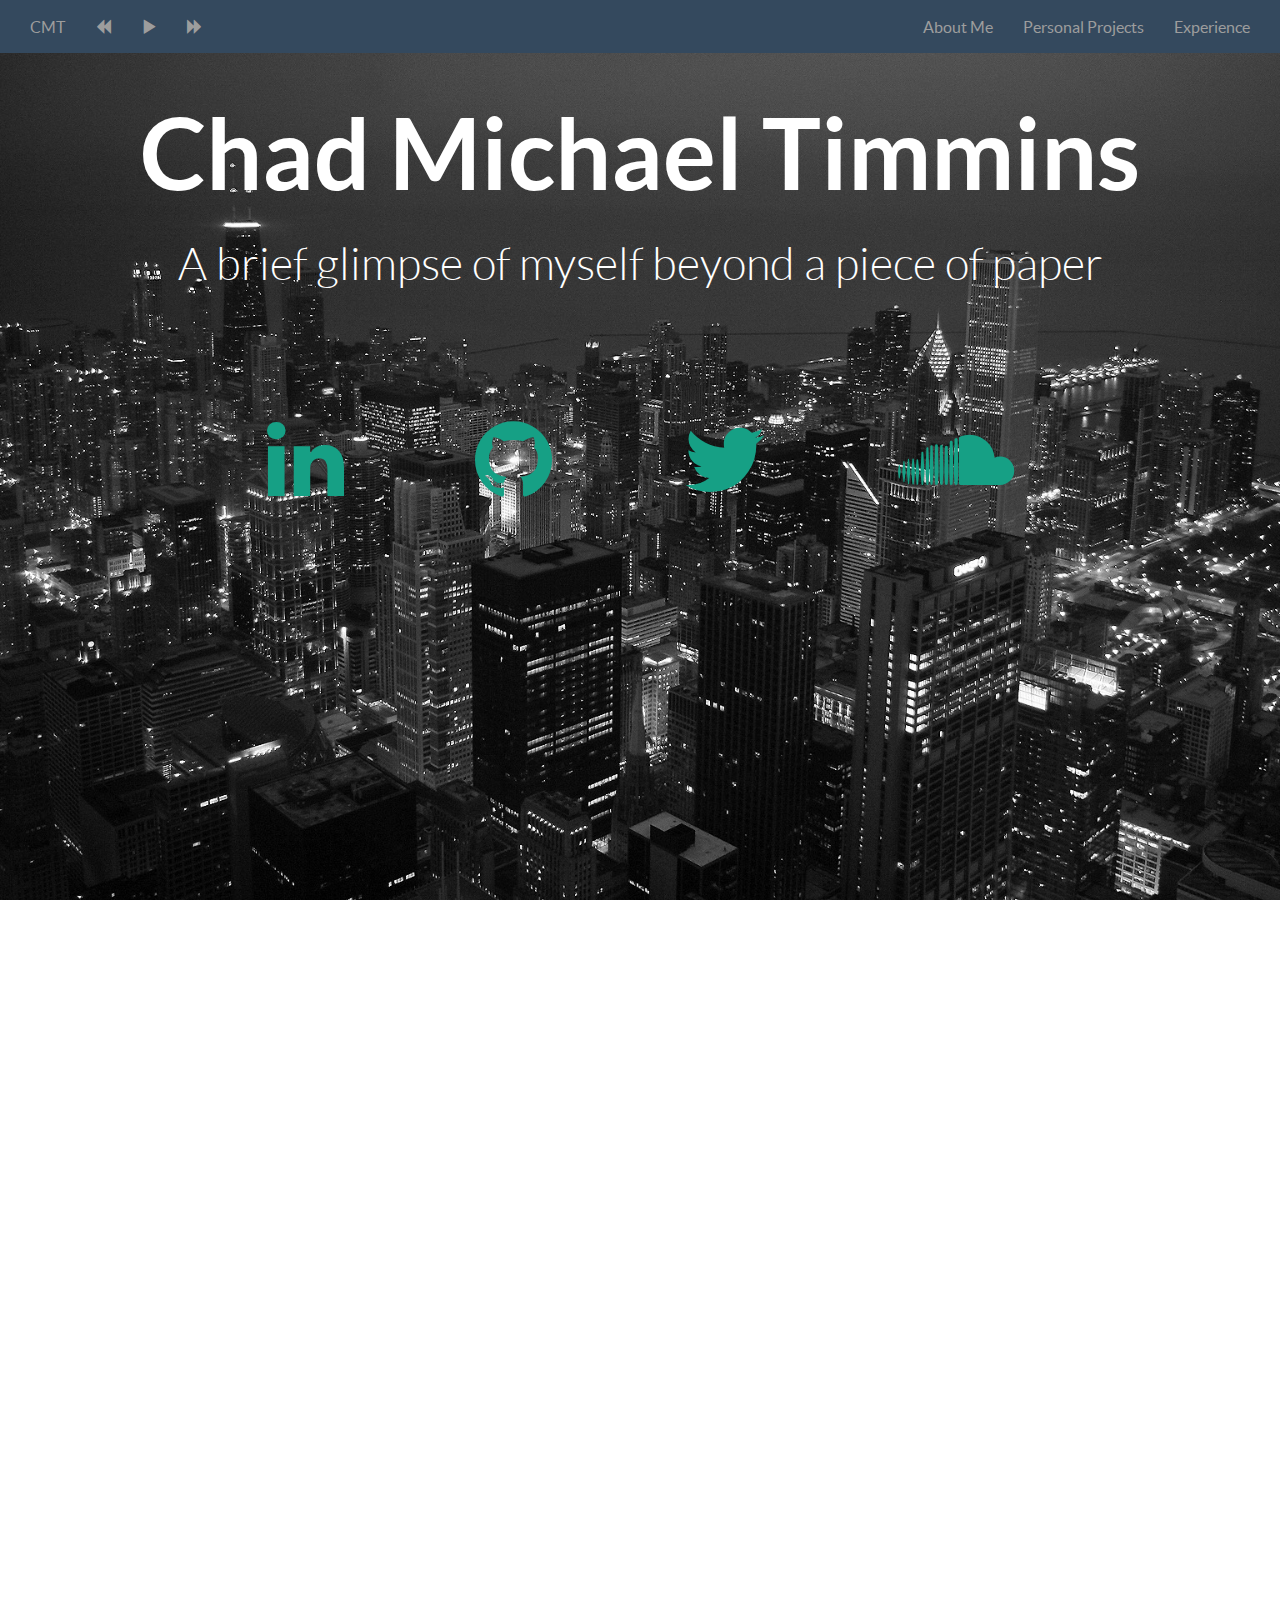
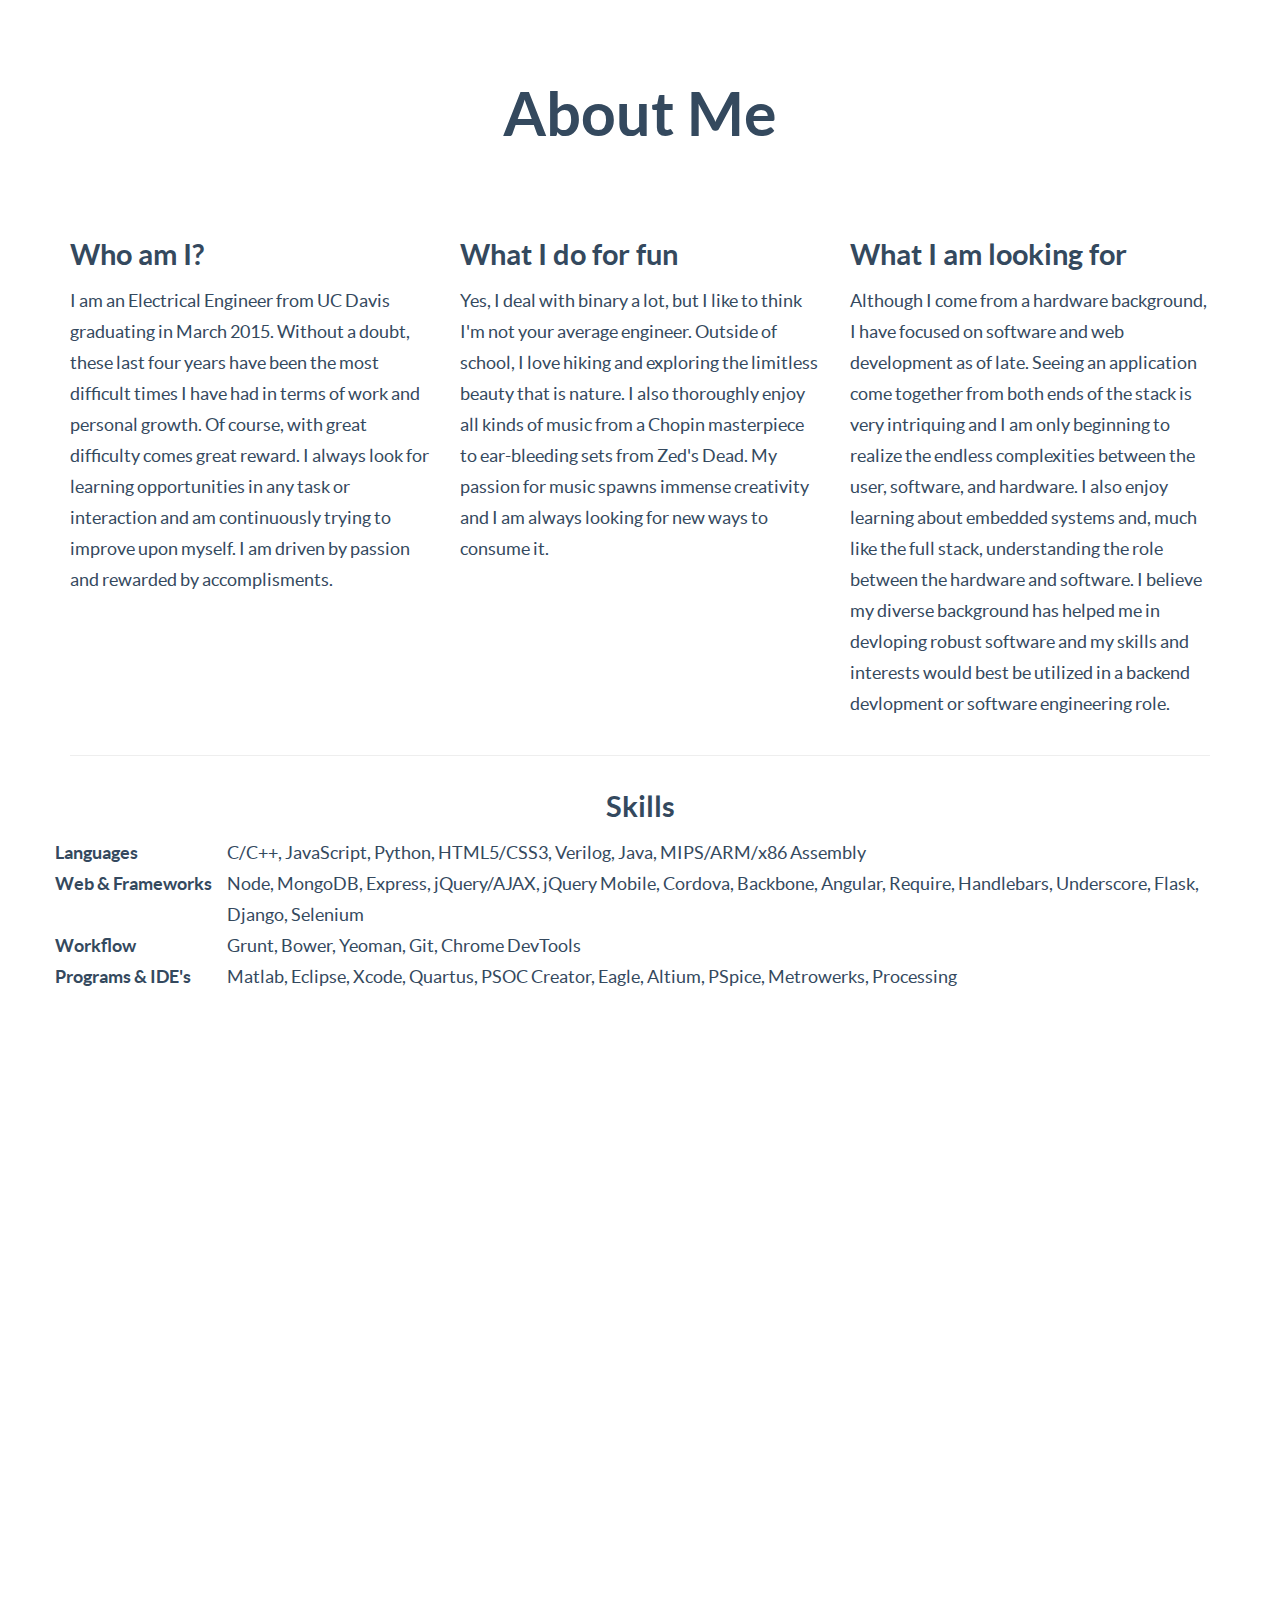
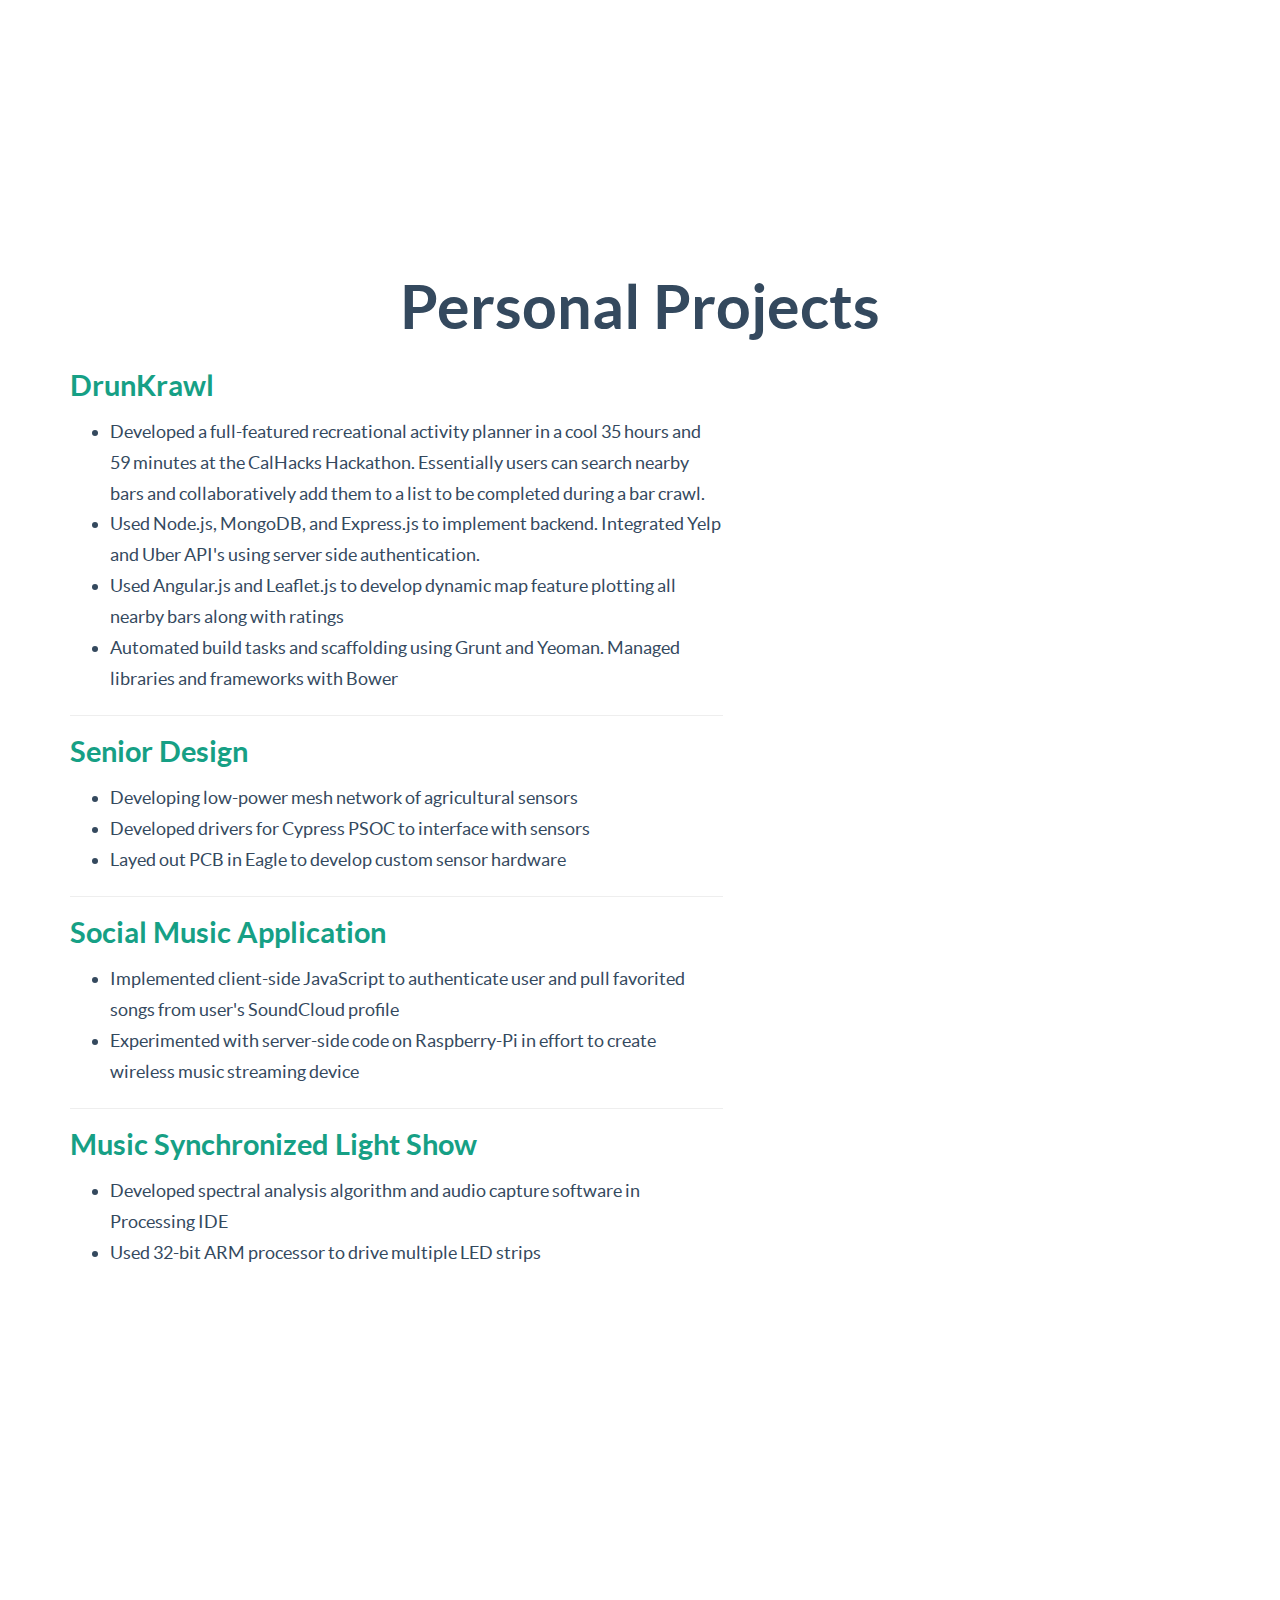
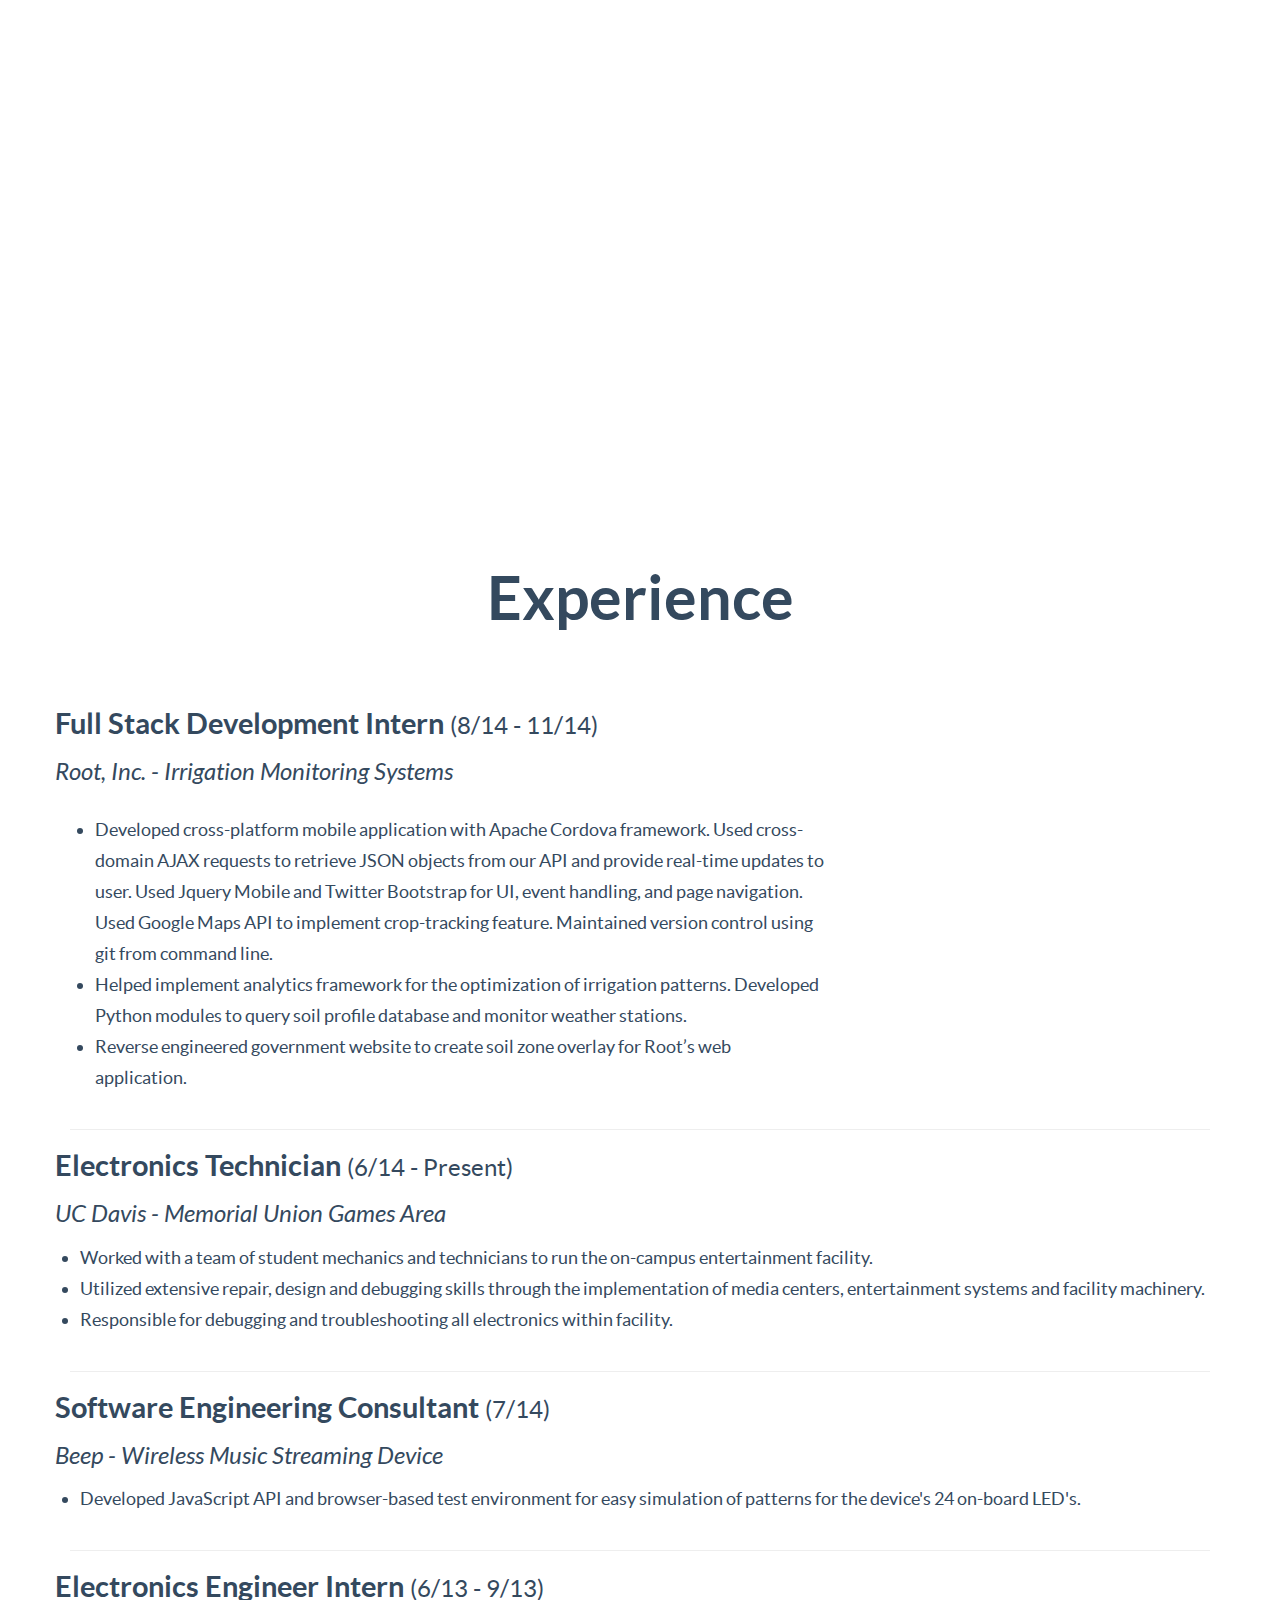
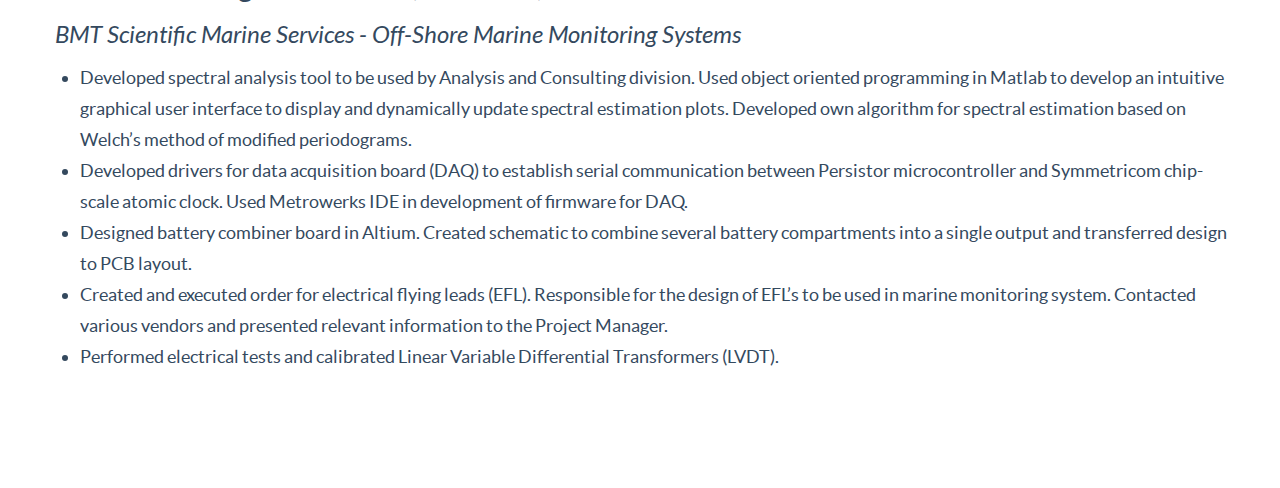
==== commit 90fcf269: "changed callout and about me" ====
--- a/index.html
+++ b/index.html
@@ -97,13 +97,13 @@
                 </div>
                 <div class="row">
                     <div class="col-md-4">
-                       <p class="text-center"><h4>Who am I?</h4>I am a rising Electrical Engineer from UC Davis graduating in March 2015.  Without a doubt, these last four years have been the most difficult times I have had in terms of work and personal growth.  Of course, with great difficulty comes great reward.  I always look for learning opportunities in any task or interaction and am continuously trying to improve upon myself.  I am driven by passion and rewarded by accomplisments.</p>
+                       <p class="text-center"><h4>Who am I?</h4>I am an Electrical Engineer from UC Davis graduating in March 2015.  Without a doubt, these last four years have been the most difficult times I have had in terms of work and personal growth.  Of course, with great difficulty comes great reward.  I always look for learning opportunities in any task or interaction and am continuously trying to improve upon myself.  I am driven by passion and rewarded by accomplisments.</p>
                      </div>
                      <div class="col-md-4">
-                       <p class="text-center"><h4>What I do for fun</h4>Yes, I deal with binary a lot, but I like to think I'm not your average engineer.  Outside of school, I enjoy hiking and exploring the limitless beauty that is nature.  I also thoroughly enjoy all kinds of music from a Chopin masterpiece to ear-bleeding sets from Zed's Dead.  My passion for music spawns immense creativity and I am always looking for new ways to consume it.</p>
+                       <p class="text-center"><h4>What I do for fun</h4>Yes, I deal with binary a lot, but I like to think I'm not your average engineer.  Outside of school, I love hiking and exploring the limitless beauty that is nature.  I also thoroughly enjoy all kinds of music from a Chopin masterpiece to ear-bleeding sets from Zed's Dead.  My passion for music spawns immense creativity and I am always looking for new ways to consume it.</p>
                      </div>
                      <div class="col-md-4">
-                       <p class="text-center"><h4>What I am looking for</h4>Although I come from a hardware background, I have focused on software and web development as of late.  Seeing an application come together from both ends of the stack is very intriquing and I am only beginning to realize the endless complexities between the user, software, and hardware. Much like the full stack, I enjoy learning about embedded systems and understanding the role between the hardware and software.  I believe my diverse background has helped me in devloping robust software and my skills and interests would best be utilized in a backend devlopment or software engineering role.</p>
+                       <p class="text-center"><h4>What I am looking for</h4>Although I come from a hardware background, I have focused on software and web development as of late.  Seeing an application come together from both ends of the stack is very intriquing and I am only beginning to realize the endless complexities between the user, software, and hardware. I also enjoy learning about embedded systems and, much like the full stack, understanding the role between the hardware and software.  I believe my diverse background has helped me in devloping robust software and my skills and interests would best be utilized in a backend devlopment or software engineering role.</p>
                     </div>
                 </div>
                 <hr>
@@ -209,8 +209,7 @@
         <!-- Callout -->
         <div id="experience1" class="callout3">
             <div class="vert-text">
-                <h1>Less Opinion</h1>
-                <h1>More Perspective</h1>
+                <h1>He knows the water best who has waded through it</h1>
             </div>
         </div>
         <!-- /Callout -->
@@ -233,7 +232,7 @@
                   <div class="col-md-8">
                     <p class="text-center">
                       <ul>
-                        <li>Developed cross-platform mobile application with Apache Cordova framework.  Used cross-domain AJAX requests to retrieve JSON objects from our API and provide real-time updates to user.  Used Jquery Mobile and Twitter Bootstrap for UI, event routing, and page navigation.  Used Google Maps API to implement crop-tracking feature.  Maintained version control using git from command line.
+                        <li>Developed cross-platform mobile application with Apache Cordova framework.  Used cross-domain AJAX requests to retrieve JSON objects from our API and provide real-time updates to user.  Used Jquery Mobile and Twitter Bootstrap for UI, event handling, and page navigation.  Used Google Maps API to implement crop-tracking feature.  Maintained version control using git from command line.
                         </li>
                         <li>Helped implement analytics framework for the optimization of irrigation patterns.  Developed Python modules to query soil profile database and monitor weather stations.     
                         </li>
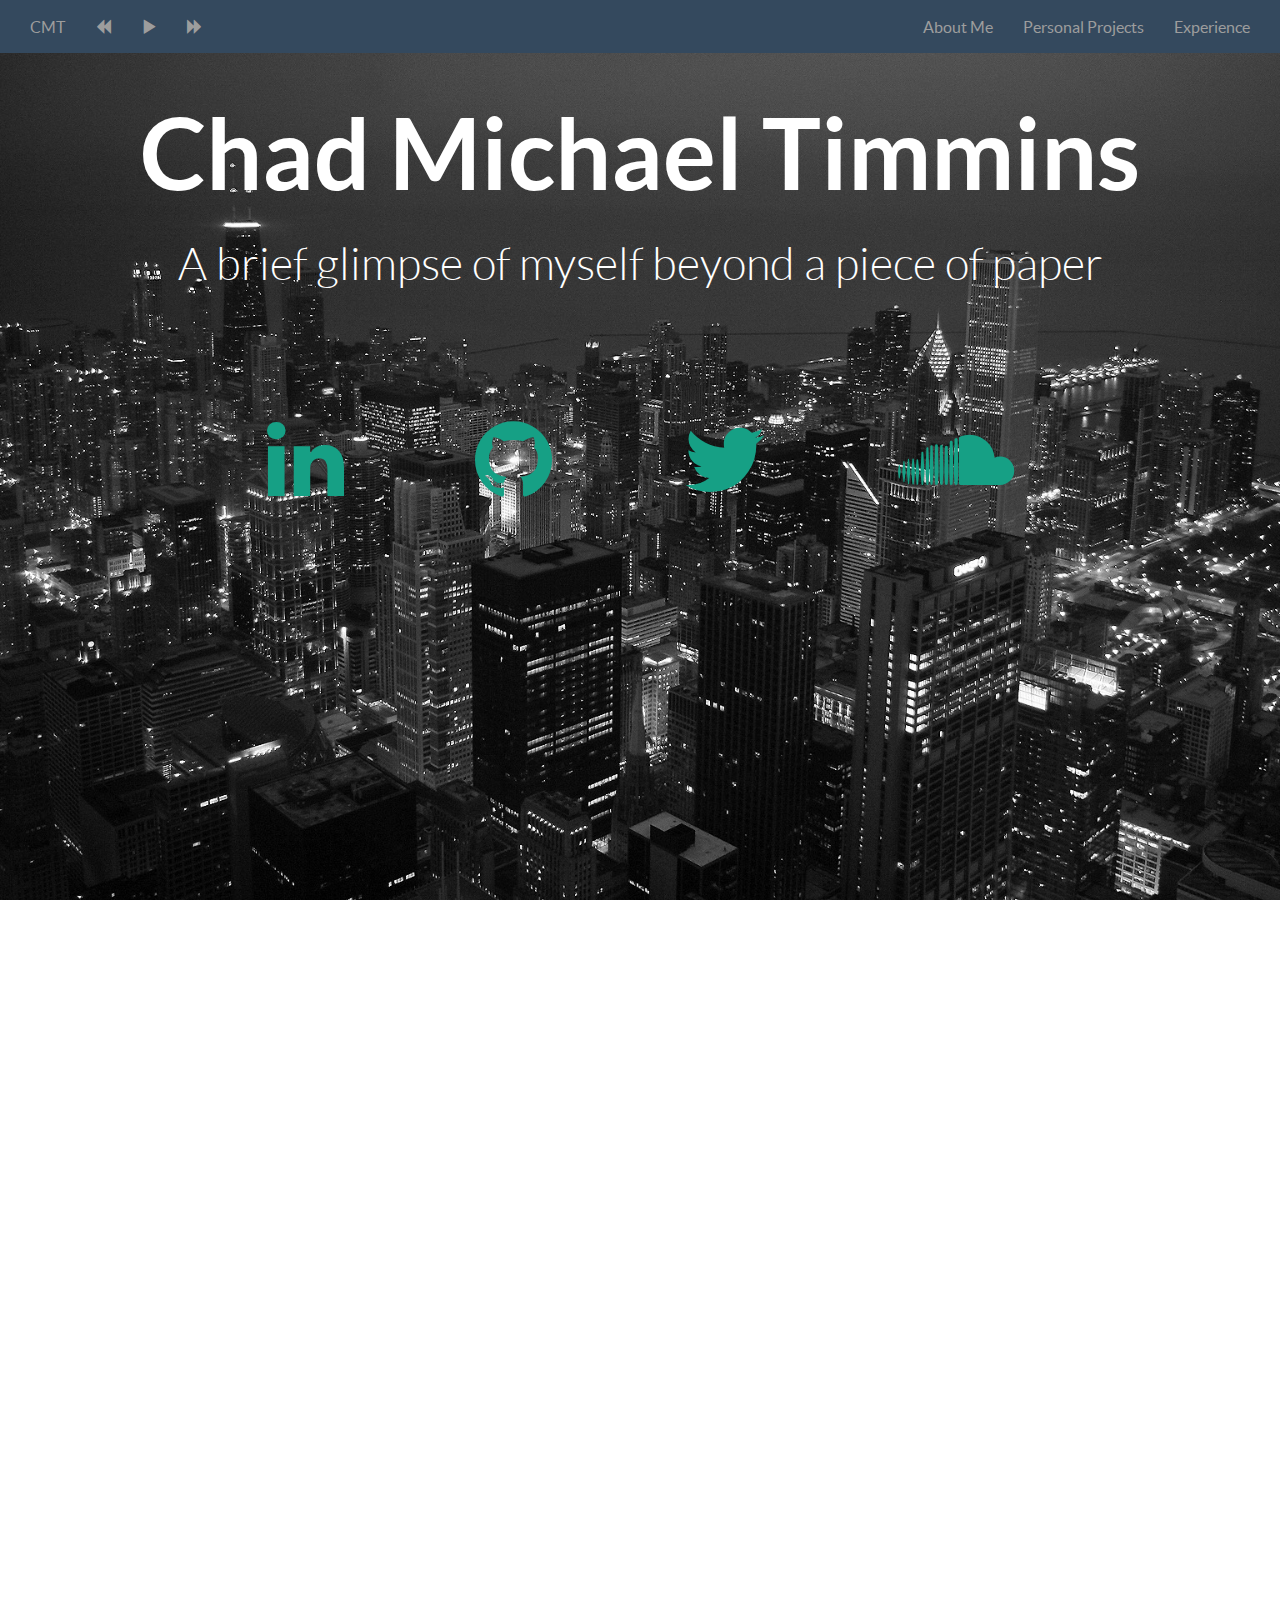
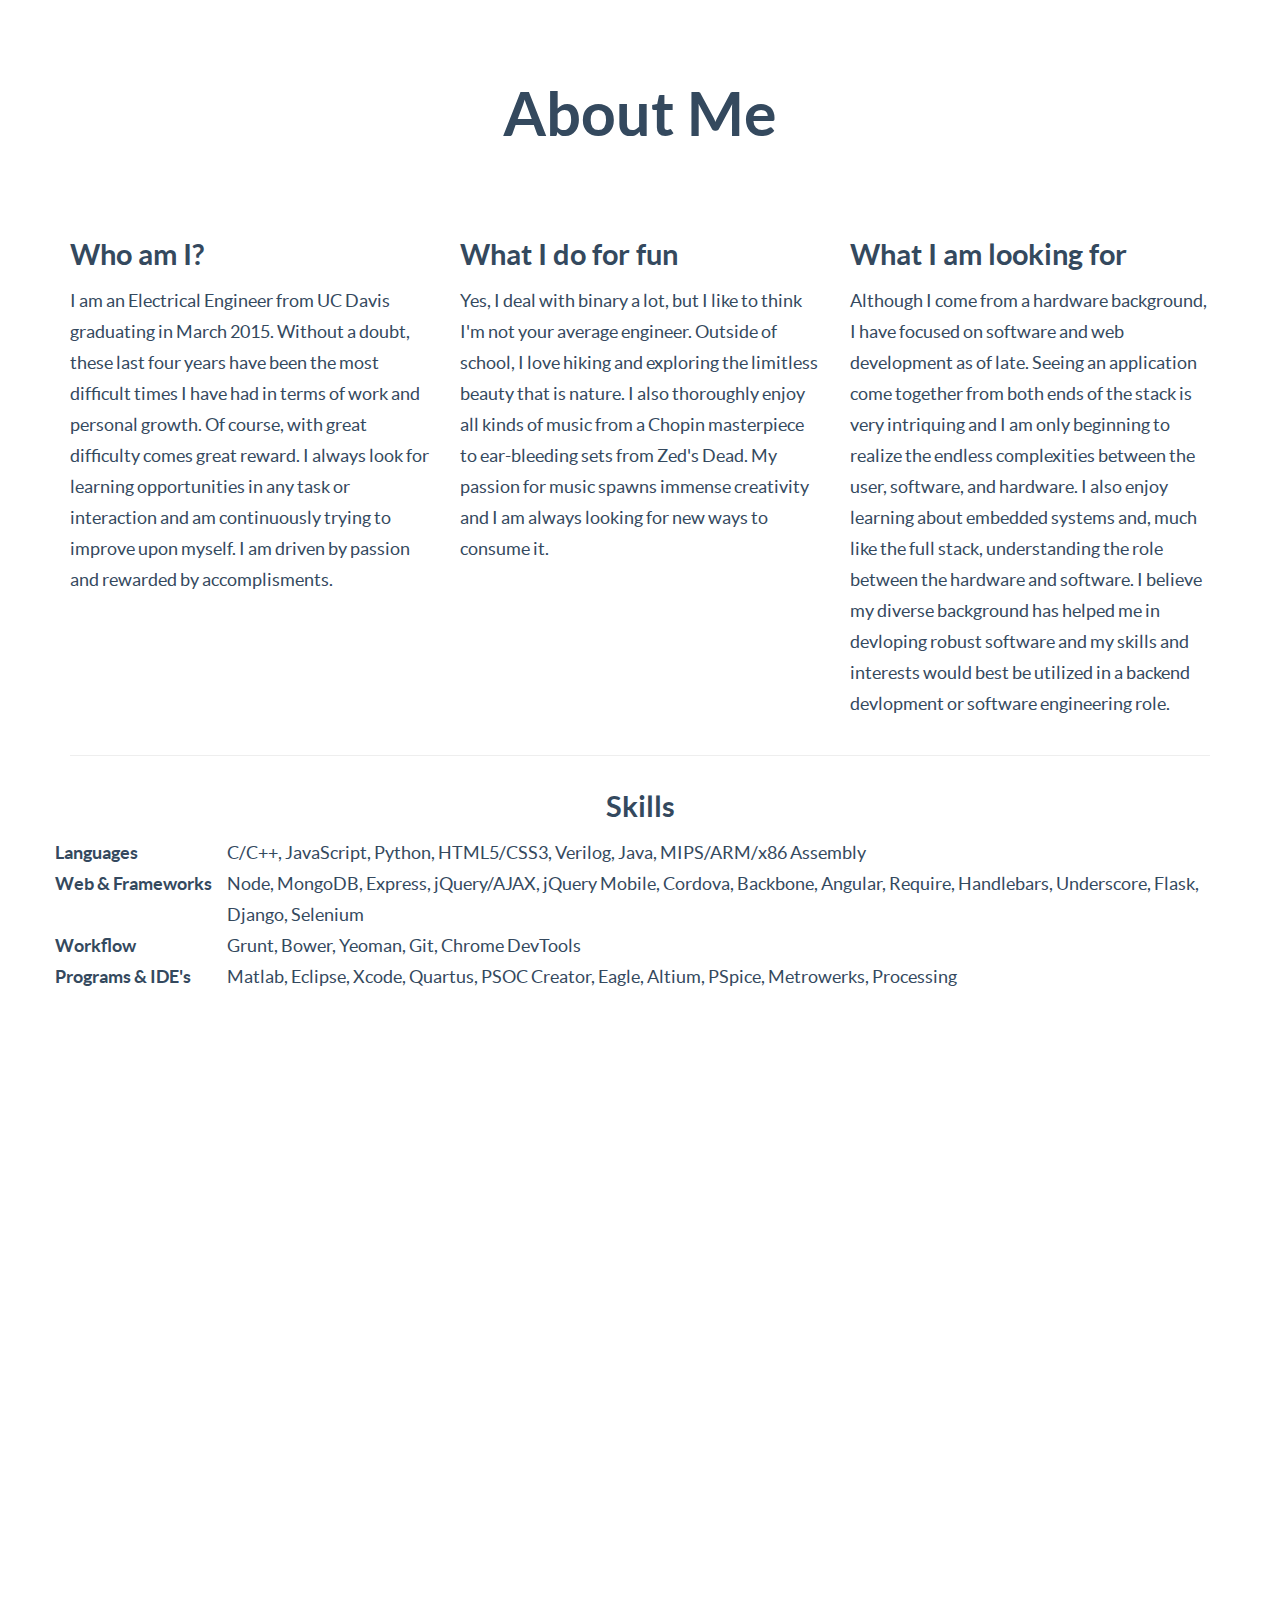
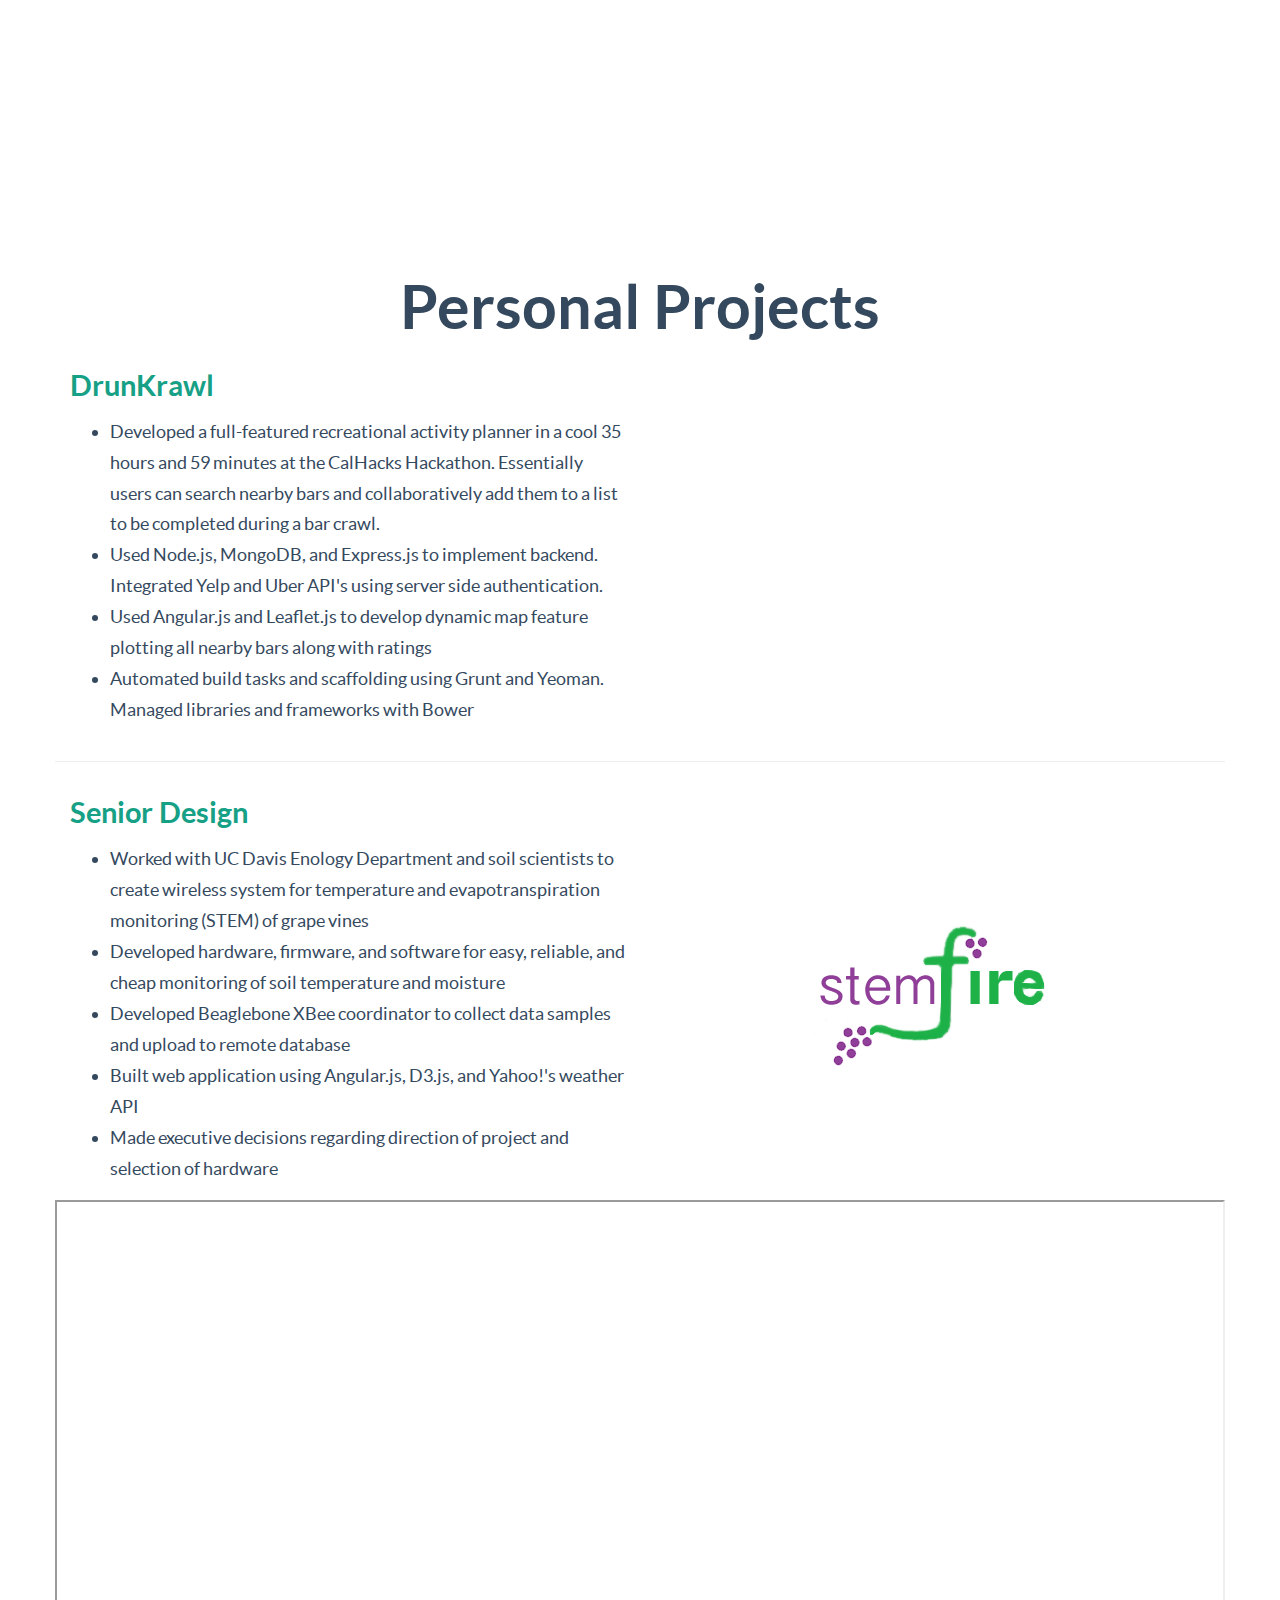
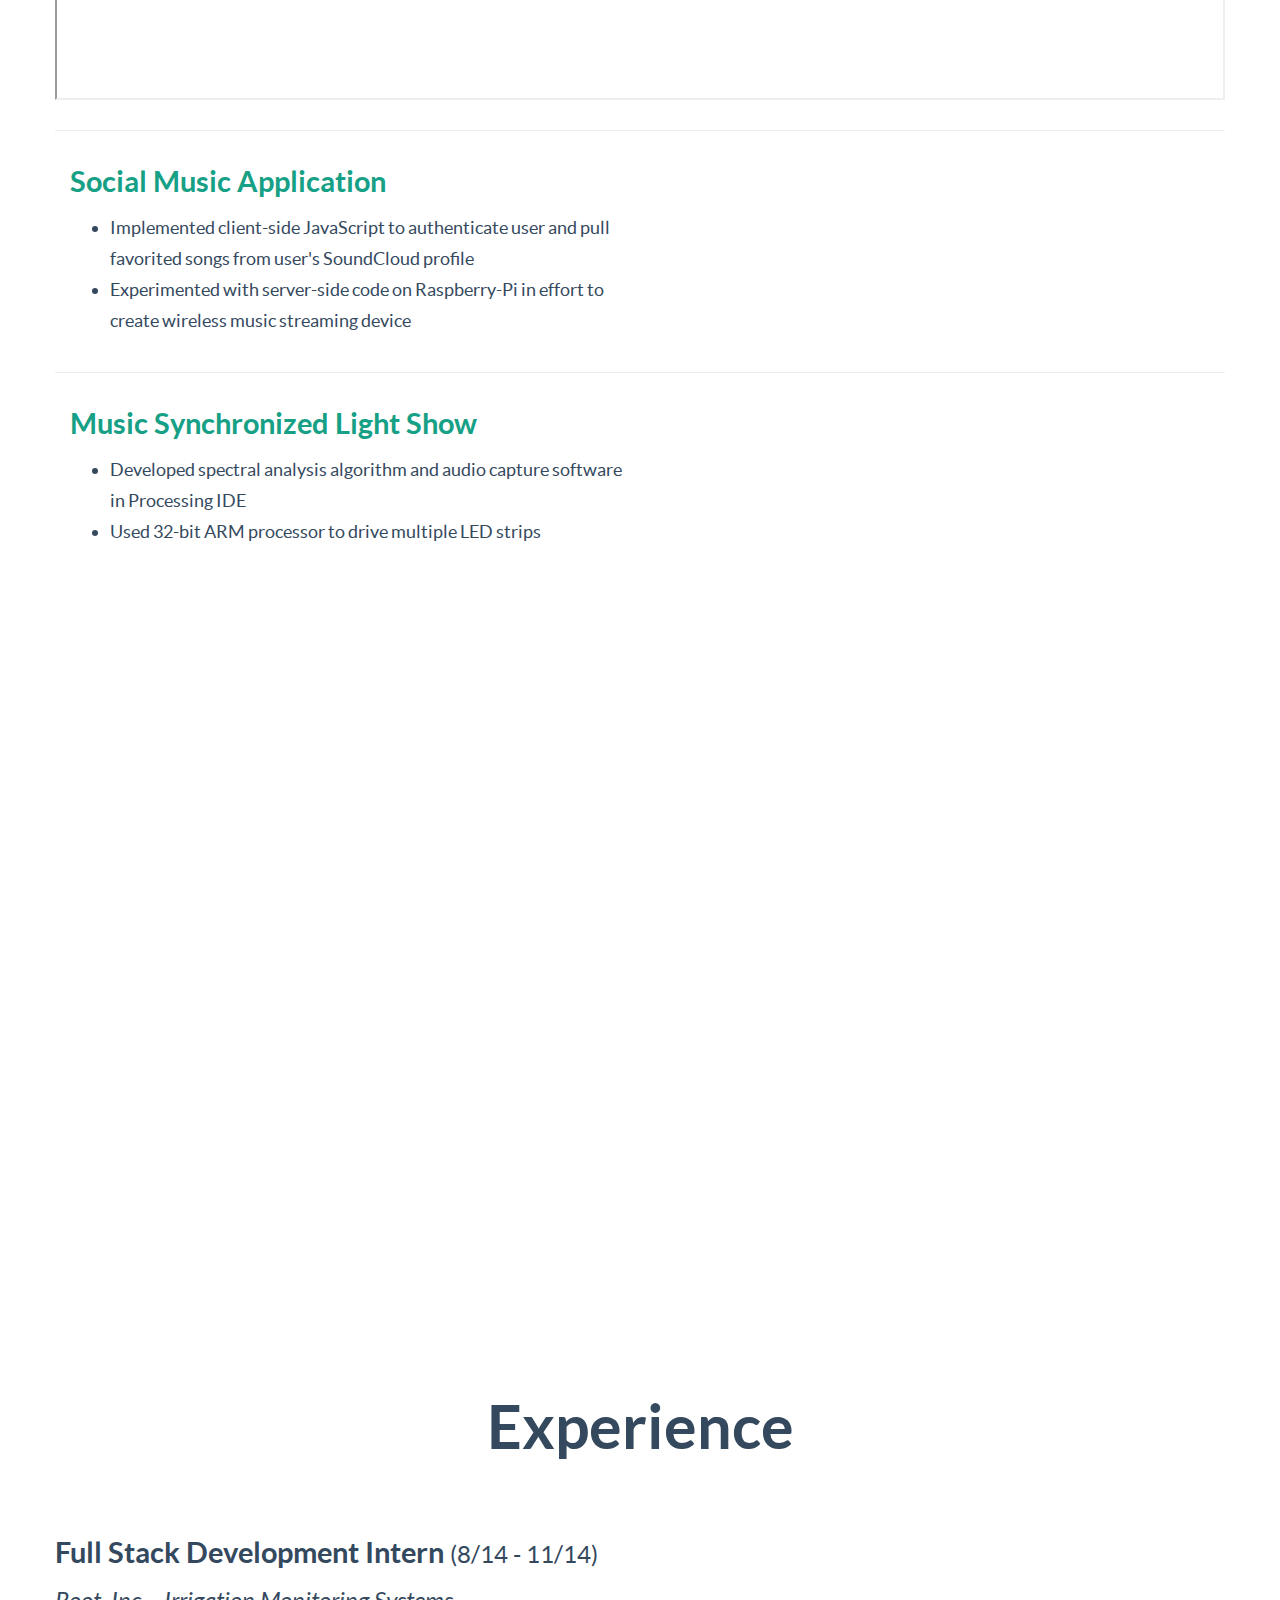
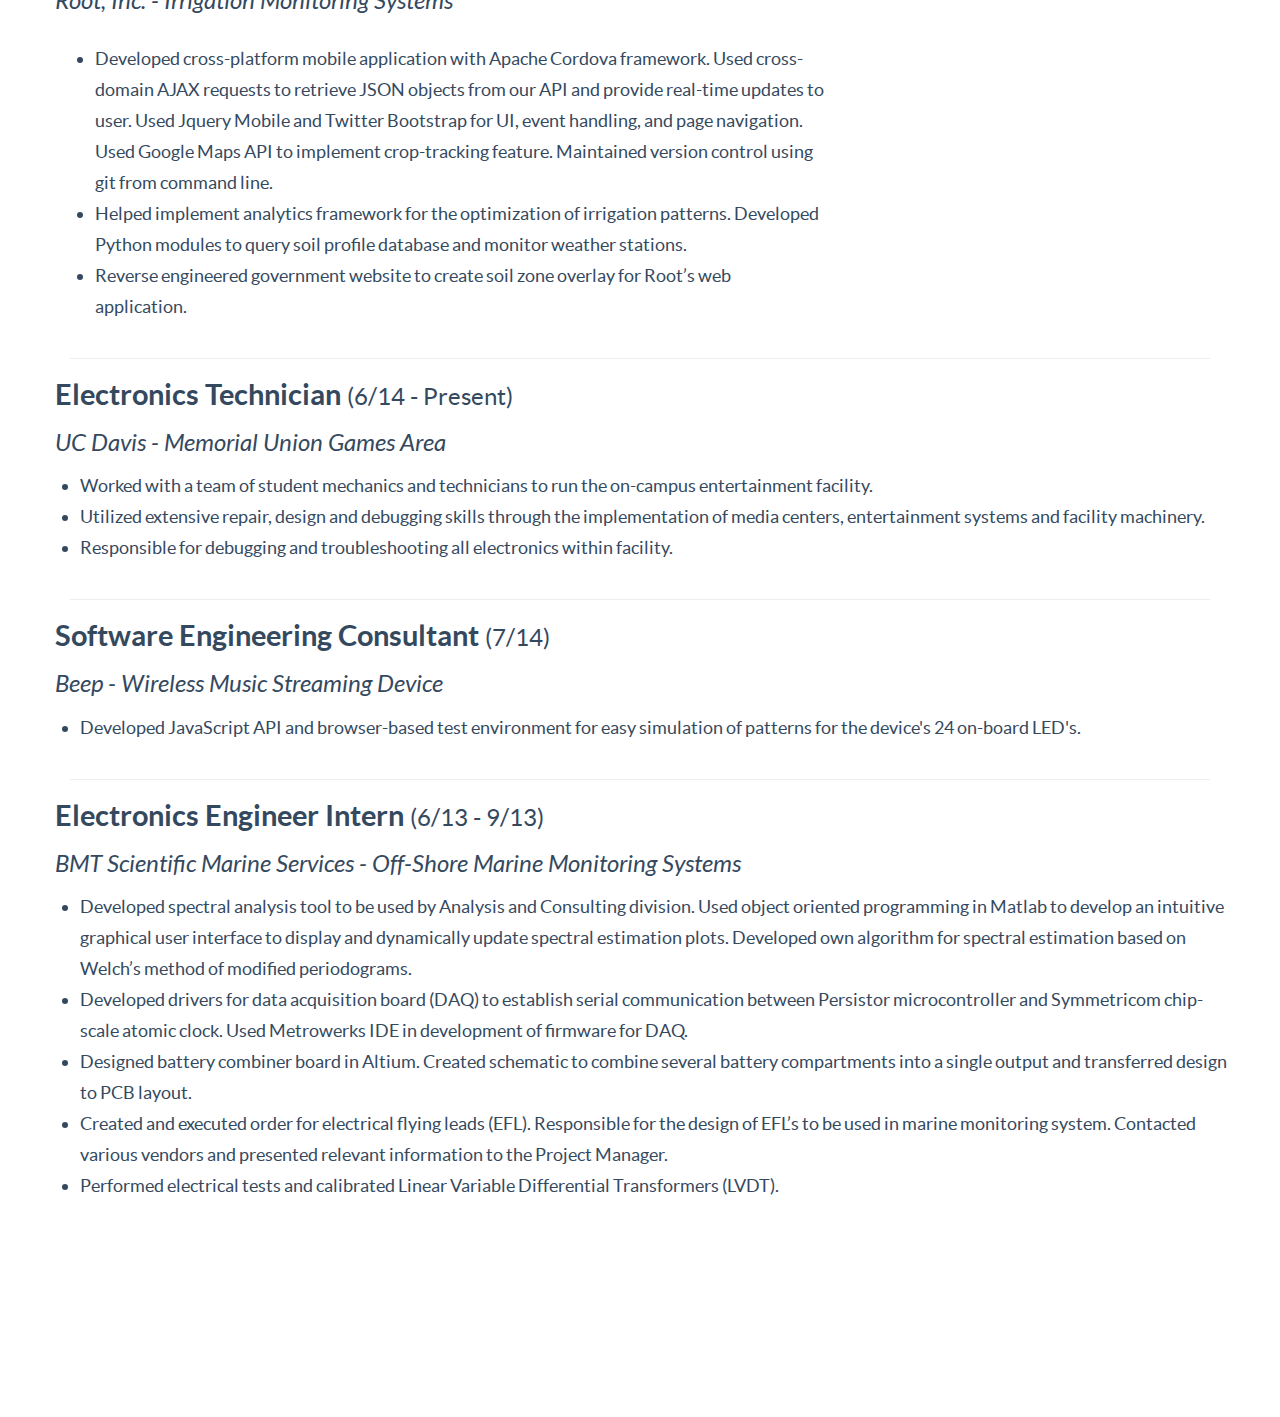
==== commit 30e802f8: "Updated senior design and embedded stem's web app" ====
--- a/index.html
+++ b/index.html
@@ -1,15 +1,12 @@
 <!DOCTYPE html>
 <html lang="en">
-
-<head>
+  <head>
     <meta charset="utf-8">
     <meta name="viewport" content="width=device-width, initial-scale=1.0, maximum-scale=1, minimum-scale=1">
     <meta name="description" content="A place where people can understand me a little better outside of a piece of paper">
     <meta name="author" content="Chad Timmins">
     <meta name="keywords" content="Engineer, UC Davis, Electrical Engineer, Software Engineer, Hardware Engineer, Software, Hardware, Tech, Jobs, Hiring, Full Stack Developer, Web">
-
     <title>Chad Timmins</title>
-    
     <link href="//netdna.bootstrapcdn.com/font-awesome/4.2.0/css/font-awesome.css" rel="stylesheet">
     <!-- Latest compiled and minified CSS -->
     <link rel="stylesheet" href="http://netdna.bootstrapcdn.com/bootstrap/3.1.1/css/bootstrap.min.css">
@@ -18,334 +15,365 @@
     <link rel="stylesheet" href="libs/css/flat-ui.css">
     <link rel="stylesheet" href="libs/css/index.css">
     <link href="//maxcdn.bootstrapcdn.com/font-awesome/4.2.0/css/font-awesome.min.css" rel="stylesheet">
-
-</head>
-
-<body>
+  </head>
+  <body>
     <!--Navbar-->
-      <div class="navbar navbar-inverse navbar-fixed-top" role="navigation">
-         <div class="container-fluid">
-            <div class="navbar-header">
-               <button type="button" class="navbar-toggle" data-toggle="collapse" data-target=".navbar-collapse">
-               <span class="sr-only">Toggle navigation</span>
-               <span class="icon-bar"></span>
-               <span class="icon-bar"></span>
-               <span class="icon-bar"></span>
-               </button>
-            </div>
-            <div class="navbar-collapse collapse">
-               <ul class="nav navbar-nav navbar-right">
-               <li><span>&nbsp;&nbsp;&nbsp;&nbsp;</span></li>
-                  <li><span><a class="navbar-link" href="#about_me2">About Me</a></span></li>
-                  <li><span><a class="navbar-link" href="#projects2">Personal Projects</a></span></li>
-                  <li><span><a class="navbar-link" href="#experience2">
-                  Experience</a></span></li>
-                  <!-- <li><span><a class="navbar-link dropdown-toggle" href="#more_info2">More</a></span></li> -->
-               </ul>
-               <ul class="nav navbar-nav navbar-left">
-                <li><span><a class="navbar-link" href="#top_page">CMT</a></span></li>
-                <li><span><a id="music_prev" class="navbar-link disabled"><span class="glyphicon glyphicon-backward" aria-hidden="true"></span></a></span></li>
-                <li><span><a id="music_start" class="navbar-link"><span class="glyphicon glyphicon-play" aria-hidden="true"></span></a></span></li> 
-                <li><span><a id="music_next" class="navbar-link disabled"><span class="glyphicon glyphicon-forward" aria-hidden="true"></span></a></span></li>
-                <li><span><a id="music_info" class="navbar-link"></a></span>      
-               </ul>
-            </div>
-         </div>
-      </div>
-      
-       <!-- Full Page Image Header Area -->
+    <div class="navbar navbar-inverse navbar-fixed-top" role="navigation">
+      <div class="container-fluid">
+        <div class="navbar-header">
+          <button type="button" class="navbar-toggle" data-toggle="collapse" data-target=".navbar-collapse">
+          <span class="sr-only">Toggle navigation</span>
+          <span class="icon-bar"></span>
+          <span class="icon-bar"></span>
+          <span class="icon-bar"></span>
+          </button>
+        </div>
+        <div class="navbar-collapse collapse">
+          <ul class="nav navbar-nav navbar-right">
+            <li><span>&nbsp;&nbsp;&nbsp;&nbsp;</span></li>
+            <li><span><a class="navbar-link" href="#about_me2">About Me</a></span></li>
+            <li><span><a class="navbar-link" href="#projects2">Personal Projects</a></span></li>
+            <li><span><a class="navbar-link" href="#experience2">
+              Experience</a></span>
+            </li>
+            <!-- <li><span><a class="navbar-link dropdown-toggle" href="#more_info2">More</a></span></li> -->
+          </ul>
+          <ul class="nav navbar-nav navbar-left">
+            <li><span><a class="navbar-link" href="#top_page">CMT</a></span></li>
+            <li><span><a id="music_prev" class="navbar-link disabled"><span class="glyphicon glyphicon-backward" aria-hidden="true"></span></a></span></li>
+            <li><span><a id="music_start" class="navbar-link"><span class="glyphicon glyphicon-play" aria-hidden="true"></span></a></span></li>
+            <li><span><a id="music_next" class="navbar-link disabled"><span class="glyphicon glyphicon-forward" aria-hidden="true"></span></a></span></li>
+            <li><span><a id="music_info" class="navbar-link"></a></span>      
+          </ul>
+        </div>
+      </div>
+    </div>
+    <!-- Full Page Image Header Area -->
     <div id="top_page" class="header">
-
-          <div class="title-text">
-              <h1 style="color:#FFF">Chad Michael Timmins</h1>
-              <br>
-              <h3><font style="color:#FFF;">A brief glimpse of myself beyond a piece of paper</font></h3>
+      <div class="title-text">
+        <h1 style="color:#FFF">Chad Michael Timmins</h1>
+        <br>
+        <h3><font style="color:#FFF;">A brief glimpse of myself beyond a piece of paper</font></h3>
+        <br><br>
+        <div id="social_links">
+          <a class="fa fa-linkedin fa-5x" target="_blank" href="https://www.linkedin.com/pub/chad-timmins/45/8a1/b31"></a>
+          <a class="fa fa-github fa-5x" target="_blank" href="https://github.com/ctimmins"></a>
+          <a class="fa fa-twitter fa-5x" target="_blank" href="https://twitter.com/bitbangbros"></a>
+          <a class="fa fa-soundcloud fa-5x" target="_blank" href="https://soundcloud.com/chad-timmins"></a>
+        </div>
+      </div>
+    </div>
+    <!-- /Full Page Image Header Area -->
+    <div class="fullscreen">
+      <!-- Callout -->
+      <div id="about_me1" class="callout1">
+        <div class="vert-text">
+          <br>
+          <h1 style="margin-bottom:5%">There is more to life than increasing its speed</h1>
+          <br>
+        </div>
+      </div>
+      <!-- /Callout -->
+      <!-- Better Plants -->
+      <div id="about_me2" class="betterplants">
+        <div class="container">
+          <div class="row">
+            <div class="col-md-10 col-md-offset-1 text-center">
+              <p class="text-center">
+              <h1>About Me</h1>
+              </p>
               <br><br>
-              <div id="social_links">
-                <a class="fa fa-linkedin fa-5x" target="_blank" href="https://www.linkedin.com/pub/chad-timmins/45/8a1/b31"></a>
-                <a class="fa fa-github fa-5x" target="_blank" href="https://github.com/ctimmins"></a>
-                <a class="fa fa-twitter fa-5x" target="_blank" href="https://twitter.com/bitbangbros"></a>
-                <a class="fa fa-soundcloud fa-5x" target="_blank" href="https://soundcloud.com/chad-timmins"></a>
+            </div>
+          </div>
+          <div class="row">
+            <div class="col-md-4">
+              <p class="text-center">
+              <h4>Who am I?</h4>
+              I am an Electrical Engineer from UC Davis graduating in March 2015.  Without a doubt, these last four years have been the most difficult times I have had in terms of work and personal growth.  Of course, with great difficulty comes great reward.  I always look for learning opportunities in any task or interaction and am continuously trying to improve upon myself.  I am driven by passion and rewarded by accomplisments.</p>
+            </div>
+            <div class="col-md-4">
+              <p class="text-center">
+              <h4>What I do for fun</h4>
+              Yes, I deal with binary a lot, but I like to think I'm not your average engineer.  Outside of school, I love hiking and exploring the limitless beauty that is nature.  I also thoroughly enjoy all kinds of music from a Chopin masterpiece to ear-bleeding sets from Zed's Dead.  My passion for music spawns immense creativity and I am always looking for new ways to consume it.</p>
+            </div>
+            <div class="col-md-4">
+              <p class="text-center">
+              <h4>What I am looking for</h4>
+              Although I come from a hardware background, I have focused on software and web development as of late.  Seeing an application come together from both ends of the stack is very intriquing and I am only beginning to realize the endless complexities between the user, software, and hardware. I also enjoy learning about embedded systems and, much like the full stack, understanding the role between the hardware and software.  I believe my diverse background has helped me in devloping robust software and my skills and interests would best be utilized in a backend devlopment or software engineering role.</p>
+            </div>
+          </div>
+          <hr>
+          <div class="row" id="tskills">
+            <h4 class="text-center">Skills</h4>
+            <table style="border-spacing: 10px;">
+              <tr valign="top">
+                <th data-field="languages">Languages</th>
+                <td>C/C++, JavaScript, Python, HTML5/CSS3, Verilog, Java, MIPS/ARM/x86 Assembly</td>
+              </tr>
+              <tr valign="top">
+                <th data-field="web">Web & Frameworks</th>
+                <td>Node, MongoDB, Express, jQuery/AJAX, jQuery Mobile, Cordova, Backbone, Angular, Require, Handlebars, Underscore, Flask, Django, Selenium</td>
+              </tr>
+              <tr valign="top">
+                <th data-field="workflow">Workflow</th>
+                <td>Grunt, Bower, Yeoman, Git, Chrome DevTools</td>
+              </tr>
+              <tr valign="top">
+                <th data-field="programs">Programs & IDE's</th>
+                <td>Matlab, Eclipse, Xcode, Quartus, PSOC Creator, Eagle, Altium, PSpice, Metrowerks, Processing</td>
+              </tr>
+            </table>
+          </div>
+        </div>
+        <!-- <div class="learnmore row">
+          <div class="col-md-2 col-md-offset-5 text-center">
+              <a href="#projects1" class="btn btn-inverse btn-lg" style="background-color: #244C5A;"><i class="fa fa-angle-down"></i></a>
+          </div>
+          </div> -->
+      </div>
+    </div>
+    <div id="projects1" class="fullscreen">
+      <!-- Callout -->
+      <div class="callout2">
+        <div class="vert-text">
+          <h1 style="margin-bottom:5%">Work Hard</h1>
+          <h1 style="margin-bottom:5%">Play Hard</h1>
+          <h1 style="margin-bottom:5%">Nerd Out</h1>
+        </div>
+      </div>
+      <!-- /Callout -->
+      <!--  -->
+      <div id="projects2" class="conservewater">
+        <div class="container">
+          <div class="row">
+            <div class="col-md-10 col-md-offset-1 text-center">
+              <p class="text-center">
+              <h1>Personal Projects</h1>
+              </p>
+            </div>
+          </div>
+          <div class="row">
+            <div class="col-md-12">
+
+              <div class="row">
+                <div class="col-lg-6 col-md-6 col-sm-12">
+                  <p class="text-center">
+                  <h4><span><a target="_blank" href="https://github.com/ctimmins/yoimuberdrunk">DrunKrawl</a></span></h4>
+                  <ul>
+                    <li>Developed a full-featured recreational activity planner in a cool 35 hours and 59 minutes at the CalHacks Hackathon.  Essentially users can search nearby bars and collaboratively add them to a list to be completed during a bar crawl.
+                    </li>
+                    <li>Used Node.js, MongoDB, and Express.js to implement backend.  Integrated Yelp and Uber API's using server side authentication.
+                    </li>
+                    <li>Used Angular.js and Leaflet.js to develop dynamic map feature plotting all nearby bars along with ratings
+                    </li>
+                    <li>Automated build tasks and scaffolding using Grunt and Yeoman.  Managed libraries and frameworks with Bower
+                    </li>
+                  </ul>
+                  </p>
+                </div>
+              </div>
+
+              <div class="row">
+                <hr>
+              </div>
+
+              <div class="row">
+                <div class="col-lg-6 col-md-6 col-sm-12">
+                  <p class="text-center">
+                  <h4><span><a target="_blank" href="https://github.com/ctimmins/senior-design">Senior Design</a></span></h4>
+                  <ul>
+                    <li>Worked with UC Davis Enology Department and soil scientists to create wireless system for temperature and evapotranspiration monitoring (STEM) of grape vines
+                    </li>
+                    <li>Developed hardware, firmware, and software for easy, reliable, and cheap monitoring of soil temperature and moisture</li>
+                    <li>Developed Beaglebone XBee coordinator to collect data samples and upload to remote database</li>
+                    <li>Built web application using Angular.js, D3.js, and Yahoo!'s weather API</li>
+                    <li>Made executive decisions regarding direction of project and selection of hardware</li>
+                  </ul>
+                  </p>
+                </div>
+                <div class="col-lg-6 col-md-6 col-sm-12 text-center">
+                  <img style="padding-top:25%" src="./libs/images/stemLogo2.png">
+                  <br>
+                  <!-- <img style="width:100%" src="./libs/images/stemShot1.png"> -->
+                </div>
+                <iframe style="width: 100%; height:500px" src="https://agmon.firebaseapp.com"></iframe>
+              </div>
+
+              <div class="row">
+                <hr>
+              </div>
+
+              <div class="row">
+                <div class="col-lg-6 col-md-6 col-sm-12">
+                  <p class="text-center">
+                  <h4><span><a target="_blank" href="https://github.com/ctimmins/soundApp">Social Music Application</a></span></h4>
+                  <ul>
+                    <li>Implemented client-side JavaScript to authenticate user and pull favorited songs from user's SoundCloud profile</li>
+                    <li>Experimented with server-side code on Raspberry-Pi in effort to create wireless music streaming device</li>
+                  </ul>
+                  </p>
+                </div>
+              </div>
+
+              <div class="row">
+                <hr>
               </div>
               
-
-
-        </div>
-
-
-    </div>
-    <!-- /Full Page Image Header Area -->
-  <div class="fullscreen">
-        <!-- Callout -->
-        <div id="about_me1" class="callout1">
-            <div class="vert-text">
-              <br>
-              <h1 style="margin-bottom:5%">There is more to life than increasing its speed</h1>
-              <br>
-            </div>
-        </div>
-        <!-- /Callout -->
-        
-        <!-- Better Plants -->
-        <div id="about_me2" class="betterplants">
-            <div class="container">
-                <div class="row">
-                    <div class="col-md-10 col-md-offset-1 text-center">
-                        <p class="text-center"><h1>About Me</h1></p>
-                        <br><br>
-                    </div>
-                </div>
-                <div class="row">
-                    <div class="col-md-4">
-                       <p class="text-center"><h4>Who am I?</h4>I am an Electrical Engineer from UC Davis graduating in March 2015.  Without a doubt, these last four years have been the most difficult times I have had in terms of work and personal growth.  Of course, with great difficulty comes great reward.  I always look for learning opportunities in any task or interaction and am continuously trying to improve upon myself.  I am driven by passion and rewarded by accomplisments.</p>
-                     </div>
-                     <div class="col-md-4">
-                       <p class="text-center"><h4>What I do for fun</h4>Yes, I deal with binary a lot, but I like to think I'm not your average engineer.  Outside of school, I love hiking and exploring the limitless beauty that is nature.  I also thoroughly enjoy all kinds of music from a Chopin masterpiece to ear-bleeding sets from Zed's Dead.  My passion for music spawns immense creativity and I am always looking for new ways to consume it.</p>
-                     </div>
-                     <div class="col-md-4">
-                       <p class="text-center"><h4>What I am looking for</h4>Although I come from a hardware background, I have focused on software and web development as of late.  Seeing an application come together from both ends of the stack is very intriquing and I am only beginning to realize the endless complexities between the user, software, and hardware. I also enjoy learning about embedded systems and, much like the full stack, understanding the role between the hardware and software.  I believe my diverse background has helped me in devloping robust software and my skills and interests would best be utilized in a backend devlopment or software engineering role.</p>
-                    </div>
-                </div>
-                <hr>
-                <div class="row" id="tskills">
-                  <h4 class="text-center">Skills</h4>
-                  <table style="border-spacing: 10px;">
-                    <tr valign="top">
-                      <th data-field="languages">Languages</th>
-                      <td>C/C++, JavaScript, Python, HTML5/CSS3, Verilog, Java, MIPS/ARM/x86 Assembly</td>
-                    </tr>
-                    <tr valign="top">
-                      <th data-field="web">Web & Frameworks</th>
-                      <td>Node, MongoDB, Express, jQuery/AJAX, jQuery Mobile, Cordova, Backbone, Angular, Require, Handlebars, Underscore, Flask, Django, Selenium</td>
-                    </tr>
-                    <tr valign="top">
-                      <th data-field="workflow">Workflow</th>
-                      <td>Grunt, Bower, Yeoman, Git, Chrome DevTools</td>
-                    </tr>
-                    <tr valign="top">
-                      <th data-field="programs">Programs & IDE's</th>
-                      <td>Matlab, Eclipse, Xcode, Quartus, PSOC Creator, Eagle, Altium, PSpice, Metrowerks, Processing</td>
-                    </tr>
-                  </table>
-                </div>
-            </div>
-            <!-- <div class="learnmore row">
-              <div class="col-md-2 col-md-offset-5 text-center">
-                  <a href="#projects1" class="btn btn-inverse btn-lg" style="background-color: #244C5A;"><i class="fa fa-angle-down"></i></a>
-              </div>
-            </div> -->
-        </div>
-    </div>
-    
-    <div id="projects1" class="fullscreen">
-        <!-- Callout -->
-        <div class="callout2">
-            <div class="vert-text">
-                <h1 style="margin-bottom:5%">Work Hard</h1>
-                <h1 style="margin-bottom:5%">Play Hard</h1>
-                <h1 style="margin-bottom:5%">Nerd Out</h1>
-            </div>
-            
-        </div>
-        <!-- /Callout -->
-        
-        <!--  -->
-        <div id="projects2" class="conservewater">
-            <div class="container">
-                <div class="row">
-                    <div class="col-md-10 col-md-offset-1 text-center">
-                        <p class="text-center"><h1>Personal Projects</h1></p>
-                    </div>
-                </div>
-                <div class="row">
-                    <div class="col-md-7">
-                       <p class="text-center"><h4><span><a target="_blank" href="https://github.com/ctimmins/yoimuberdrunk">DrunKrawl</a></span></h4>
-                        <ul>
-                          <li>Developed a full-featured recreational activity planner in a cool 35 hours and 59 minutes at the CalHacks Hackathon.  Essentially users can search nearby bars and collaboratively add them to a list to be completed during a bar crawl.
-                          </li>
-                          <li>Used Node.js, MongoDB, and Express.js to implement backend.  Integrated Yelp and Uber API's using server side authentication.
-                          </li>
-                          <li>Used Angular.js and Leaflet.js to develop dynamic map feature plotting all nearby bars along with ratings
-                          </li>
-                          <li>Automated build tasks and scaffolding using Grunt and Yeoman.  Managed libraries and frameworks with Bower
-                          </li>
-                        </ul> 
-                       </p>
-                       <hr>
-                       <p class="text-center"><h4><span><a target="_blank" href="https://github.com/ctimmins/senior-design">Senior Design</a></span></h4>
-                        <ul>
-                          <li>Developing low-power mesh network of agricultural sensors</li>
-                          <li>Developed drivers for Cypress PSOC to interface with sensors</li>
-                          <li>Layed out PCB in Eagle to develop custom sensor hardware</li>
-                        </ul> 
-                       </p>
-                       <hr>
-                       <p class="text-center"><h4><span><a target="_blank" href="https://github.com/ctimmins/soundApp">Social Music Application</a></span></h4>
-                        <ul>
-                          <li>Implemented client-side JavaScript to authenticate user and pull favorited songs from user's SoundCloud profile</li>
-                          <li>Experimented with server-side code on Raspberry-Pi in effort to create wireless music streaming device</li>
-                        </ul> 
-                       </p>
-                       <hr>
-                       <p class="text-center"><h4><span><a target="_blank" href="https://github.com/ctimmins/Simple-Music-Visualizer">Music Synchronized Light Show</a></span></h4>
-                        <ul>
-                          <li>Developed spectral analysis algorithm and audio capture software in Processing IDE</li>
-                          <li>Used 32-bit ARM processor to drive multiple LED strips</li>
-                        </ul> 
-                       </p>
-                    </div>
-                </div>
-            </div>
-            <!-- <div class="learnmore row">
-              <div class="col-md-2 col-md-offset-5 text-center">
-                  <a href="#experience1" class="btn btn-inverse btn-lg" style="background-color: #244C5A;"><i class="fa fa-angle-down"></i></a>
-              </div>
-            </div> -->
-        </div>
-        <!-- /Conserve Water -->
-    </div>
-    
+              <div class="row">
+                <div class="col-lg-6 col-md-6 col-sm-12">
+                  <p class="text-center">
+                  <h4><span><a target="_blank" href="https://github.com/ctimmins/Simple-Music-Visualizer">Music Synchronized Light Show</a></span></h4>
+                  <ul>
+                    <li>Developed spectral analysis algorithm and audio capture software in Processing IDE</li>
+                    <li>Used 32-bit ARM processor to drive multiple LED strips</li>
+                  </ul>
+                  </p>
+                </div>
+              </div>
+        </div>
+        <!-- <div class="learnmore row">
+          <div class="col-md-2 col-md-offset-5 text-center">
+              <a href="#experience1" class="btn btn-inverse btn-lg" style="background-color: #244C5A;"><i class="fa fa-angle-down"></i></a>
+          </div>
+          </div> -->
+      </div>
+      <!-- /Conserve Water -->
+    </div>
     <div class="fullscreen">
-        <!-- Callout -->
-        <div id="experience1" class="callout3">
-            <div class="vert-text">
-                <h1>He knows the water best who has waded through it</h1>
-            </div>
-        </div>
-        <!-- /Callout -->
-        
-        <!-- Conserve Water -->
-        <div id="experience2" class="savemoney">
-            <div class="container">
-              <!-- Example row of columns -->
-              <div class="row">
-                  <div class="col-md-10 col-md-offset-1 text-center">
-                      <p class="text-center"><h1>Experience</h1></p>
-                      <br><br>
-                  </div>
-              </div>
-              <!-- Root Job Start -->
-              <div class="row">
-                <h4 class="job-title">Full Stack Development Intern <h6 class="job-title"> (8/14 - 11/14)</h6></h4>
-                <h6><i>Root, Inc. - Irrigation Monitoring Systems</i></h6>
-                <div class="row">
-                  <div class="col-md-8">
-                    <p class="text-center">
-                      <ul>
-                        <li>Developed cross-platform mobile application with Apache Cordova framework.  Used cross-domain AJAX requests to retrieve JSON objects from our API and provide real-time updates to user.  Used Jquery Mobile and Twitter Bootstrap for UI, event handling, and page navigation.  Used Google Maps API to implement crop-tracking feature.  Maintained version control using git from command line.
-                        </li>
-                        <li>Helped implement analytics framework for the optimization of irrigation patterns.  Developed Python modules to query soil profile database and monitor weather stations.     
-                        </li>
-                        <li>Reverse engineered government website to create soil zone overlay for Root’s web application. 
-                        </li>
-                      </ul>
-                    </p>
-                  </div>
-                  
-                </div>
-                
-              </div>
-              <!-- Root Job End -->
-              <hr>
-              <!-- Muga Start -->
-              <div class="row">
-                <h4 class="job-title">Electronics Technician </h4><h6 class="job-title"> (6/14 - Present)</h6>
-                <h6><i>UC Davis - Memorial Union Games Area</i></h6>
-                <div class="row">
-                  <ul>
-                    <li>Worked with a team of student mechanics and technicians to run the on-campus entertainment facility.</li>
-                    <li>Utilized extensive repair, design and debugging skills through the implementation of media centers, entertainment systems and facility machinery.</li>
-                    <li>Responsible for debugging and troubleshooting all electronics within facility.</li>
-                  </ul>
-                </div>  
-              </div>
-              <!-- Muga End -->
-              <hr>
-              <!-- Beep Start -->
-              <div class="row">
-                <h4 class="job-title">Software Engineering Consultant </h4><h6 class="job-title"> (7/14)</h6>
-                <h6><i>Beep - Wireless Music Streaming Device</i></h6>
-                <div class="row">
-                  <ul>
-                    <li>Developed JavaScript API and browser-based test environment for easy simulation of patterns for the device's 24 on-board LED's.</li>
-                  </ul>
-                </div>  
-              </div>
-              <!-- Beep End -->
-              <hr>
-              <!-- BMT Start -->
-              <div class="row">
-                <h4 class="job-title">Electronics Engineer Intern </h4><h6 class="job-title"> (6/13 - 9/13)</h6>
-                <h6><i>BMT Scientific Marine Services - Off-Shore Marine Monitoring Systems</i></h6>
-                <div class="row">
-                  <ul>
-                    <li>Developed spectral analysis tool to be used by Analysis and Consulting division.  Used object oriented programming in Matlab to develop an intuitive graphical user interface to display and dynamically update spectral estimation plots.  Developed own algorithm for spectral estimation based on Welch’s method of modified periodograms.</li>
-                    <li>Developed drivers for data acquisition board (DAQ) to establish serial communication between Persistor microcontroller and Symmetricom chip-scale atomic clock.  Used Metrowerks IDE in development of firmware for DAQ.</li>
-                    <li>Designed battery combiner board in Altium.  Created schematic to combine several battery compartments into a single output and transferred design to PCB layout.</li>
-                    <li>Created and executed order for electrical flying leads (EFL).  Responsible for the design of EFL’s to be used in marine monitoring system.  Contacted various vendors and presented relevant information to the Project Manager.</li>
-                    <li>Performed electrical tests and calibrated Linear Variable Differential Transformers (LVDT).</li>
-                  </ul>
-                </div>  
-              </div>
-              <!-- BMT End -->
-            </div>
-
-        </div>
-        <!-- /Conserve Water -->
-        
-        
-    </div>
-
-    
-
+      <!-- Callout -->
+      <div id="experience1" class="callout3">
+        <div class="vert-text">
+          <h1>He who knows the water best has waded through it</h1>
+        </div>
+      </div>
+      <!-- /Callout -->
+      <!-- Conserve Water -->
+      <div id="experience2" class="savemoney">
+        <div class="container">
+          <!-- Example row of columns -->
+          <div class="row">
+            <div class="col-md-10 col-md-offset-1 text-center">
+              <p class="text-center">
+              <h1>Experience</h1>
+              </p>
+              <br><br>
+            </div>
+          </div>
+          <!-- Root Job Start -->
+          <div class="row">
+            <h4 class="job-title">
+              Full Stack Development Intern 
+              <h6 class="job-title"> (8/14 - 11/14)</h6>
+            </h4>
+            <h6><i>Root, Inc. - Irrigation Monitoring Systems</i></h6>
+            <div class="row">
+              <div class="col-md-8">
+                <p class="text-center">
+                <ul>
+                  <li>Developed cross-platform mobile application with Apache Cordova framework.  Used cross-domain AJAX requests to retrieve JSON objects from our API and provide real-time updates to user.  Used Jquery Mobile and Twitter Bootstrap for UI, event handling, and page navigation.  Used Google Maps API to implement crop-tracking feature.  Maintained version control using git from command line.
+                  </li>
+                  <li>Helped implement analytics framework for the optimization of irrigation patterns.  Developed Python modules to query soil profile database and monitor weather stations.     
+                  </li>
+                  <li>Reverse engineered government website to create soil zone overlay for Root’s web application. 
+                  </li>
+                </ul>
+                </p>
+              </div>
+            </div>
+          </div>
+          <!-- Root Job End -->
+          <hr>
+          <!-- Muga Start -->
+          <div class="row">
+            <h4 class="job-title">Electronics Technician </h4>
+            <h6 class="job-title"> (6/14 - Present)</h6>
+            <h6><i>UC Davis - Memorial Union Games Area</i></h6>
+            <div class="row">
+              <ul>
+                <li>Worked with a team of student mechanics and technicians to run the on-campus entertainment facility.</li>
+                <li>Utilized extensive repair, design and debugging skills through the implementation of media centers, entertainment systems and facility machinery.</li>
+                <li>Responsible for debugging and troubleshooting all electronics within facility.</li>
+              </ul>
+            </div>
+          </div>
+          <!-- Muga End -->
+          <hr>
+          <!-- Beep Start -->
+          <div class="row">
+            <h4 class="job-title">Software Engineering Consultant </h4>
+            <h6 class="job-title"> (7/14)</h6>
+            <h6><i>Beep - Wireless Music Streaming Device</i></h6>
+            <div class="row">
+              <ul>
+                <li>Developed JavaScript API and browser-based test environment for easy simulation of patterns for the device's 24 on-board LED's.</li>
+              </ul>
+            </div>
+          </div>
+          <!-- Beep End -->
+          <hr>
+          <!-- BMT Start -->
+          <div class="row">
+            <h4 class="job-title">Electronics Engineer Intern </h4>
+            <h6 class="job-title"> (6/13 - 9/13)</h6>
+            <h6><i>BMT Scientific Marine Services - Off-Shore Marine Monitoring Systems</i></h6>
+            <div class="row">
+              <ul>
+                <li>Developed spectral analysis tool to be used by Analysis and Consulting division.  Used object oriented programming in Matlab to develop an intuitive graphical user interface to display and dynamically update spectral estimation plots.  Developed own algorithm for spectral estimation based on Welch’s method of modified periodograms.</li>
+                <li>Developed drivers for data acquisition board (DAQ) to establish serial communication between Persistor microcontroller and Symmetricom chip-scale atomic clock.  Used Metrowerks IDE in development of firmware for DAQ.</li>
+                <li>Designed battery combiner board in Altium.  Created schematic to combine several battery compartments into a single output and transferred design to PCB layout.</li>
+                <li>Created and executed order for electrical flying leads (EFL).  Responsible for the design of EFL’s to be used in marine monitoring system.  Contacted various vendors and presented relevant information to the Project Manager.</li>
+                <li>Performed electrical tests and calibrated Linear Variable Differential Transformers (LVDT).</li>
+              </ul>
+            </div>
+          </div>
+          <!-- BMT End -->
+        </div>
+      </div>
+      <!-- /Conserve Water -->
+    </div>
     <!-- Footer -->
     <footer>
-        <div class="container footer">
-            <div class="row">
-              
-            </div>
-        </div>
-        
+      <div class="container footer">
+        <div class="row">
+        </div>
+      </div>
     </footer>
     <!-- /Footer -->
-
     <!-- JavaScript -->
     <script src="https://ajax.googleapis.com/ajax/libs/jquery/1.11.0/jquery.min.js"></script>
     <script src="//netdna.bootstrapcdn.com/bootstrap/3.1.1/js/bootstrap.min.js"></script>
     <script src="./libs/Repo/repo.min.js"></script>
     <script src="http://connect.soundcloud.com/sdk.js"></script>
     <script src="./app/soundcloud.js"></script>
-      <!--Google Analytics -->
-      <script>
-         (function(i,s,o,g,r,a,m){i['GoogleAnalyticsObject']=r;i[r]=i[r]||function(){
-         (i[r].q=i[r].q||[]).push(arguments)},i[r].l=1*new Date();a=s.createElement(o),
-         m=s.getElementsByTagName(o)[0];a.async=1;a.src=g;m.parentNode.insertBefore(a,m)
-         })(window,document,'script','//www.google-analytics.com/analytics.js','ga');
-         ga('create', 'UA-50108458-1', 'project-root.com');
-         ga('require', 'linkid', 'linkid.js');
-         ga('require', 'displayfeatures');
-         ga('send', 'pageview');
-      </script>
-      <script>
+    <!--Google Analytics -->
+    <script>
+      (function(i,s,o,g,r,a,m){i['GoogleAnalyticsObject']=r;i[r]=i[r]||function(){
+      (i[r].q=i[r].q||[]).push(arguments)},i[r].l=1*new Date();a=s.createElement(o),
+      m=s.getElementsByTagName(o)[0];a.async=1;a.src=g;m.parentNode.insertBefore(a,m)
+      })(window,document,'script','//www.google-analytics.com/analytics.js','ga');
+      ga('create', 'UA-50108458-1', 'project-root.com');
+      ga('require', 'linkid', 'linkid.js');
+      ga('require', 'displayfeatures');
+      ga('send', 'pageview');
+    </script>
+    <script>
+      $(document).ready(function() {
+          $(function() {
+              $('a[href*=#]:not([href=#])').click(function() {
+                  if (location.pathname.replace(/^\//, '') == this.pathname.replace(/^\//, '') || location.hostname == this.hostname) {
       
-        $(document).ready(function() {
-            $(function() {
-                $('a[href*=#]:not([href=#])').click(function() {
-                    if (location.pathname.replace(/^\//, '') == this.pathname.replace(/^\//, '') || location.hostname == this.hostname) {
-
-                        var target = $(this.hash);
-                        target = target.length ? target : $('[name=' + this.hash.slice(1) + ']');
-                        if (target.length) {
-                            $('body').animate({scrollTop: target.offset().top}, 1000);
-                            return false;
-                        }
-                    }
-                });
-            });
-              soundcloud.initialize();
-            
-        });
-       </script>   
-</body>
-
-</html>
+                      var target = $(this.hash);
+                      target = target.length ? target : $('[name=' + this.hash.slice(1) + ']');
+                      if (target.length) {
+                          $('body').animate({scrollTop: target.offset().top}, 1000);
+                          return false;
+                      }
+                  }
+              });
+          });
+            soundcloud.initialize();
+          
+      });
+    </script>   
+  </body>
+</html>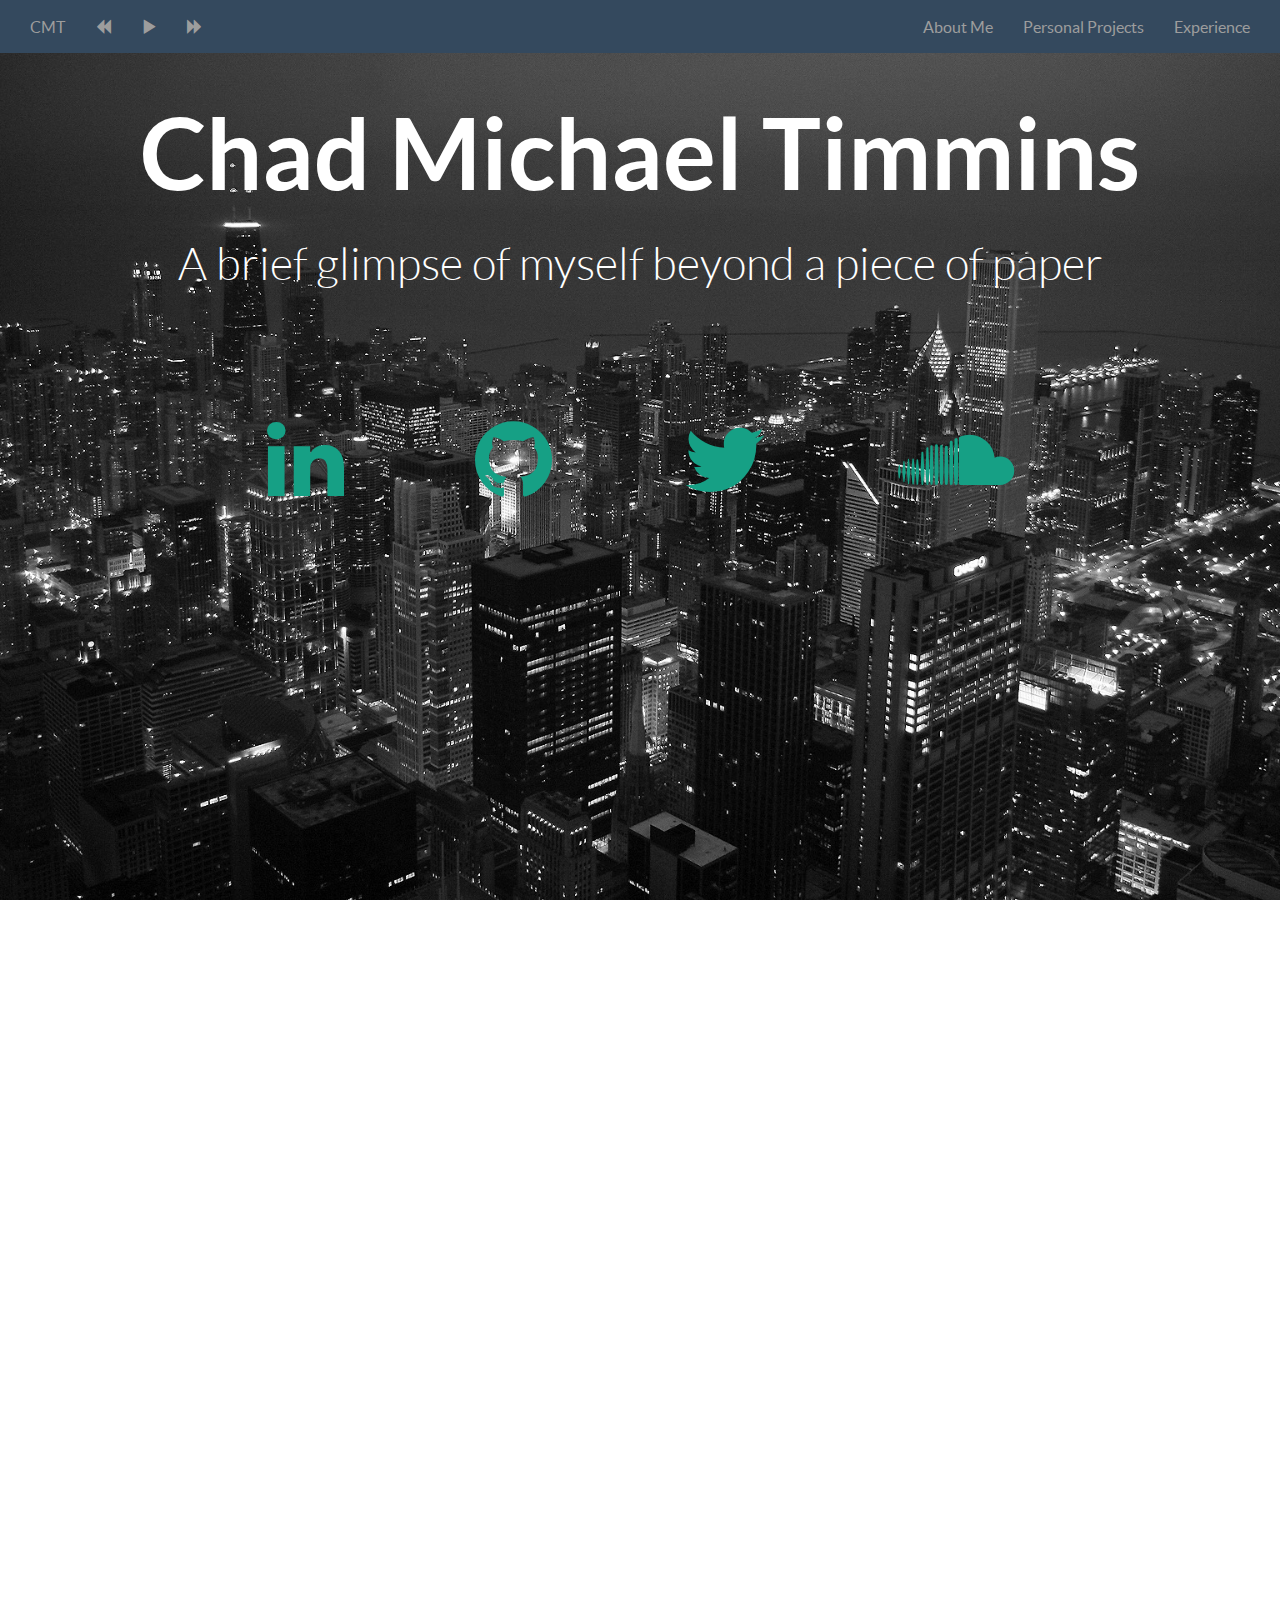
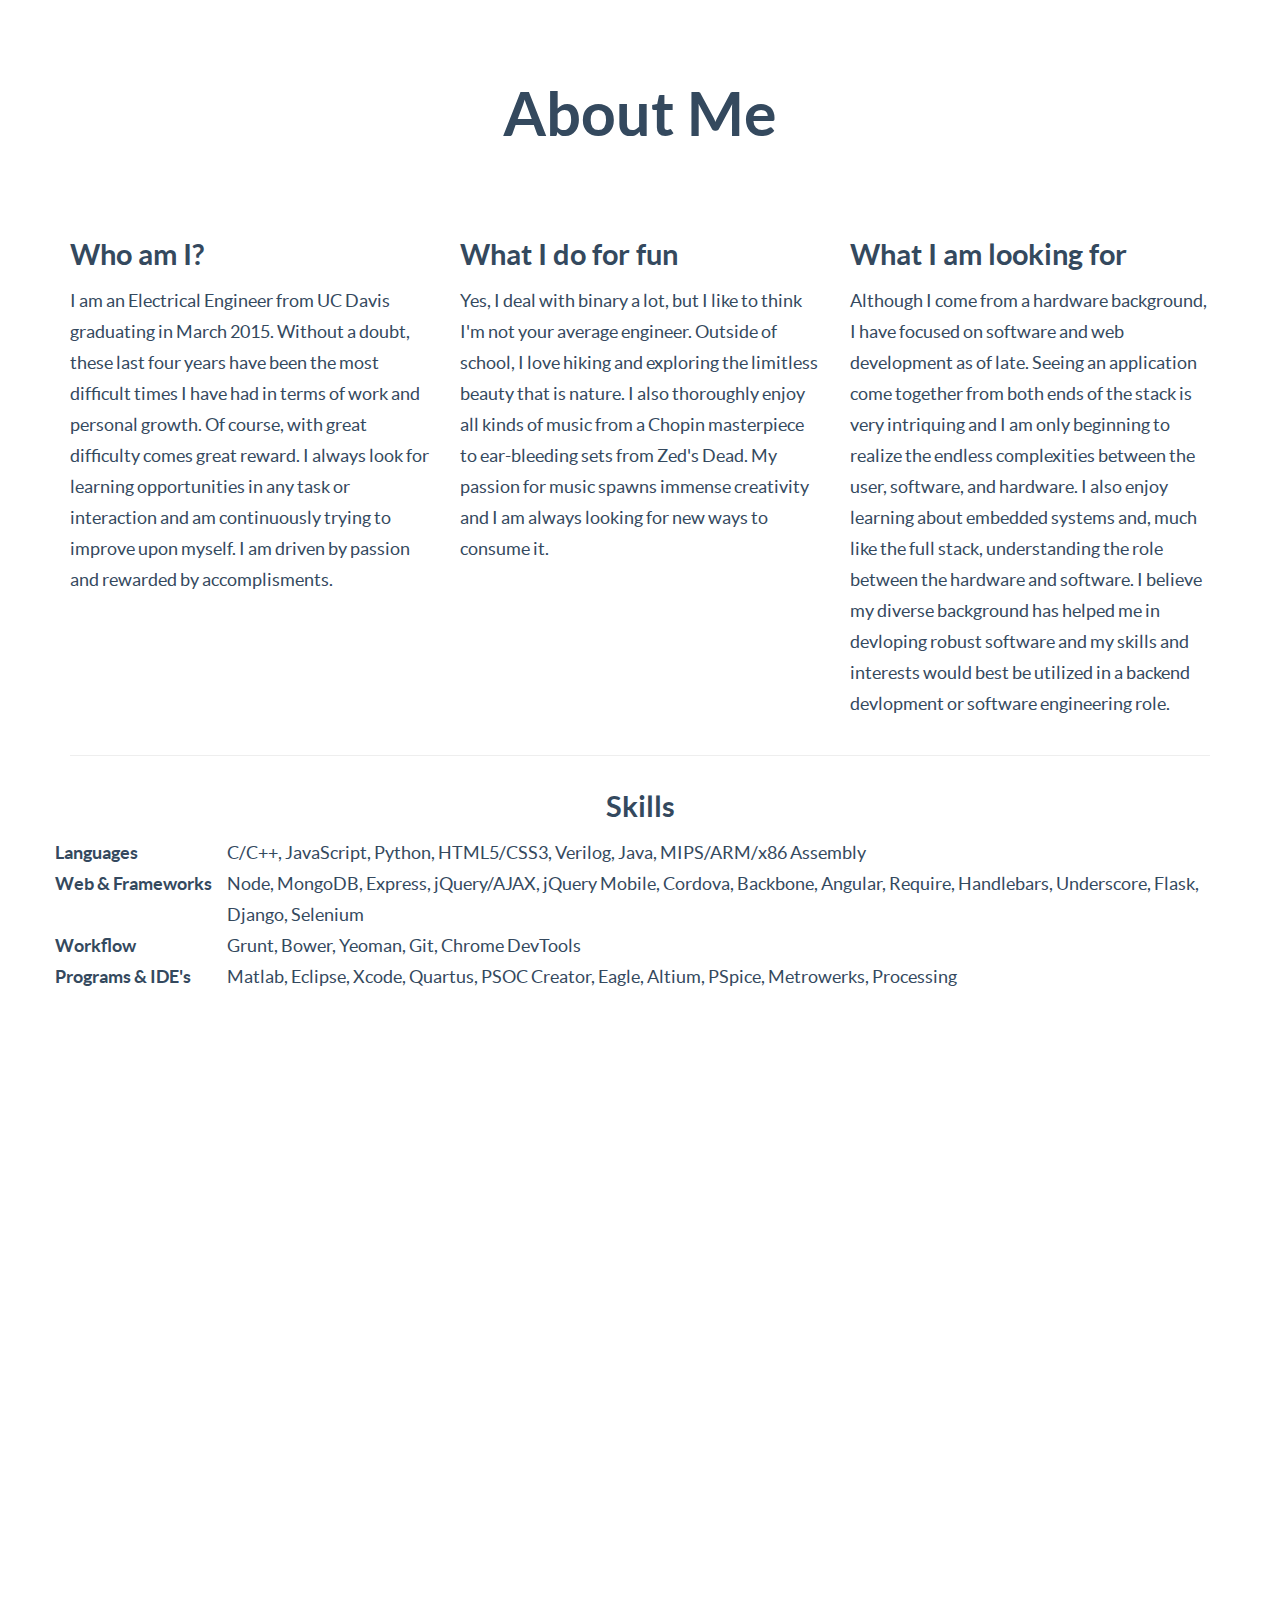
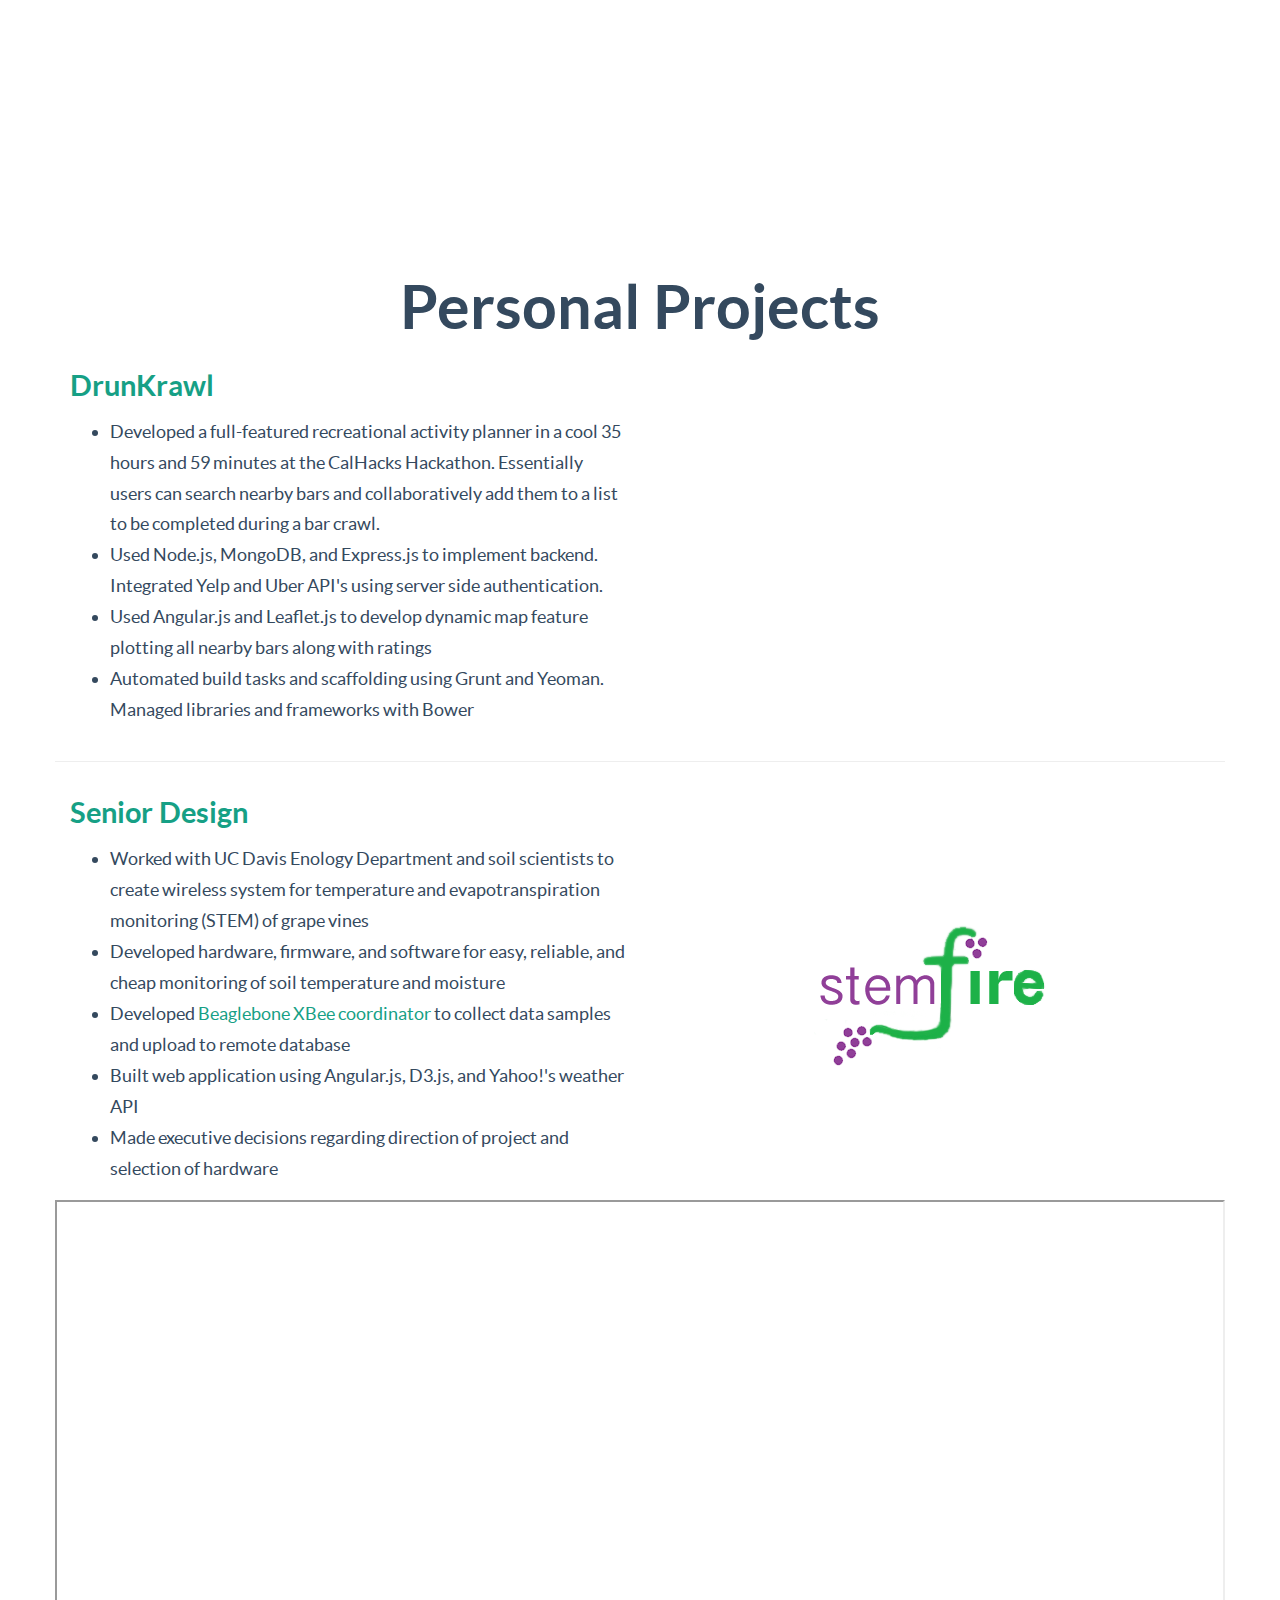
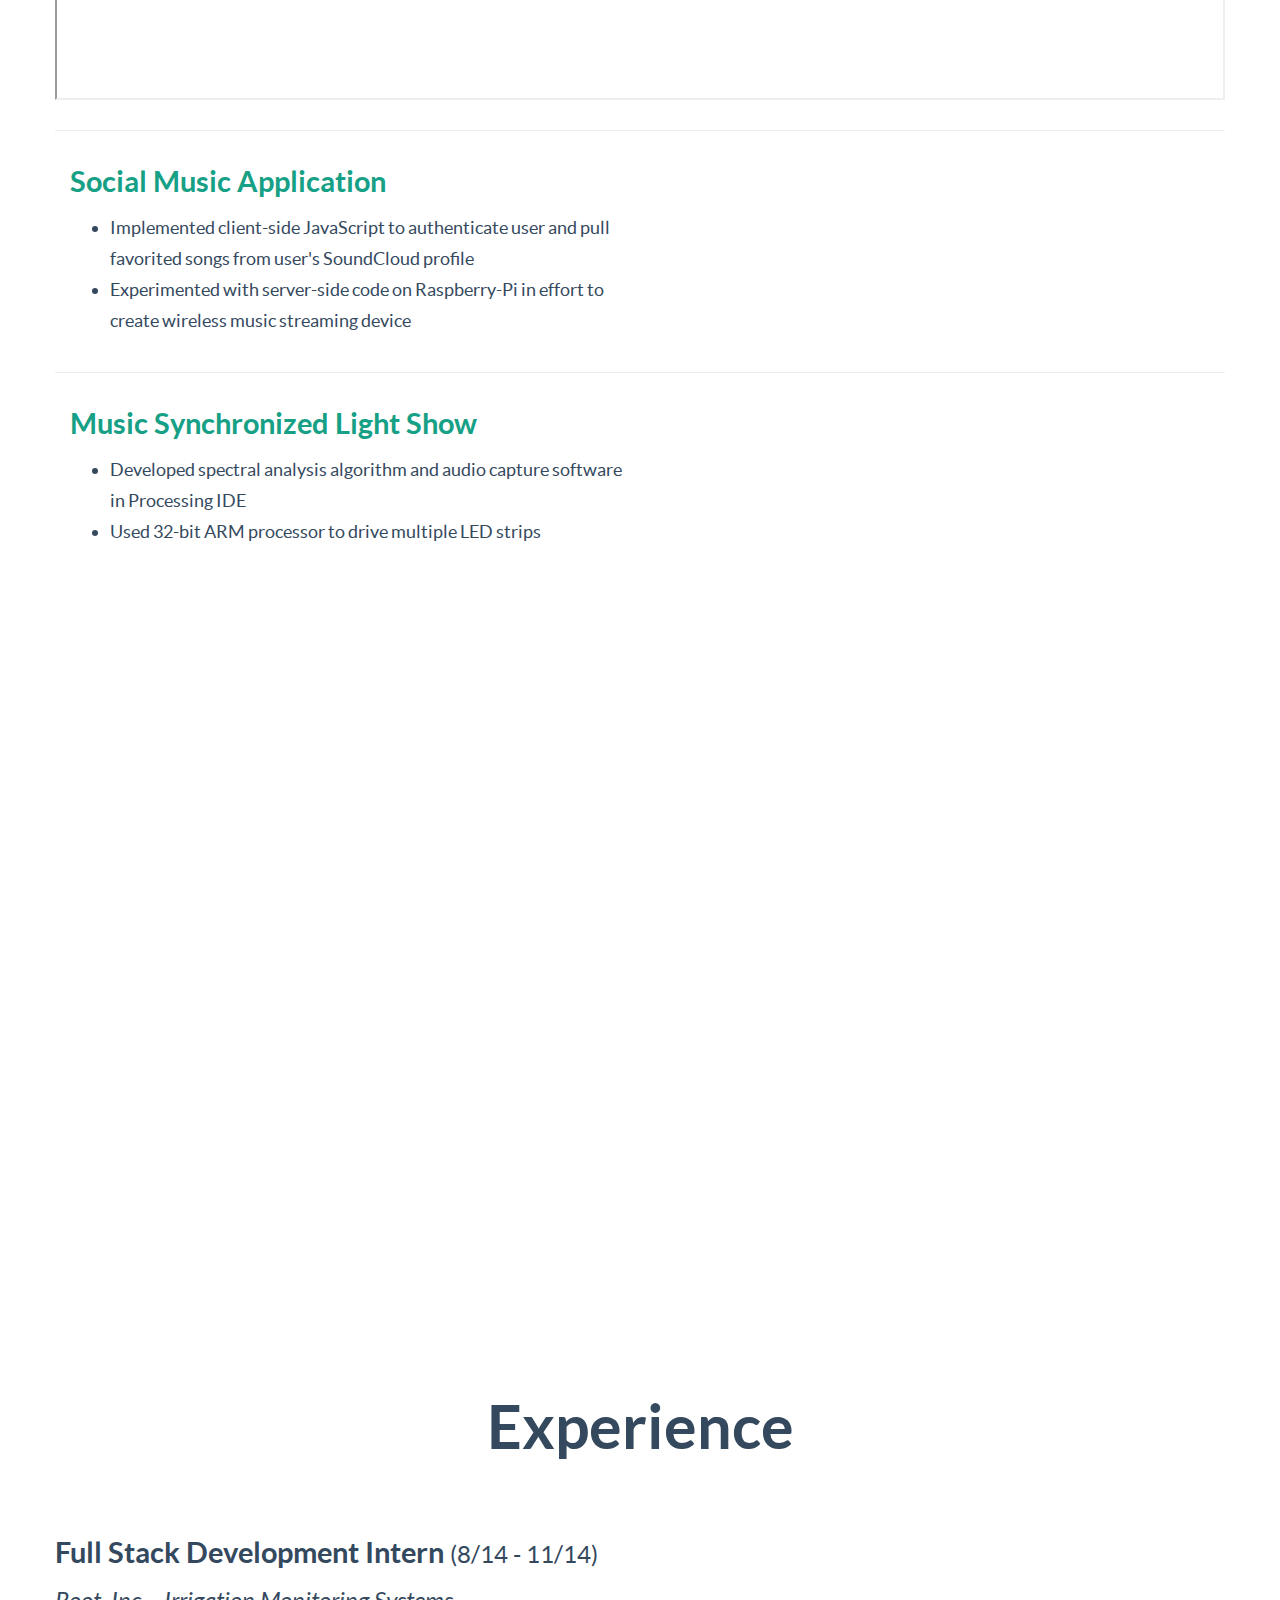
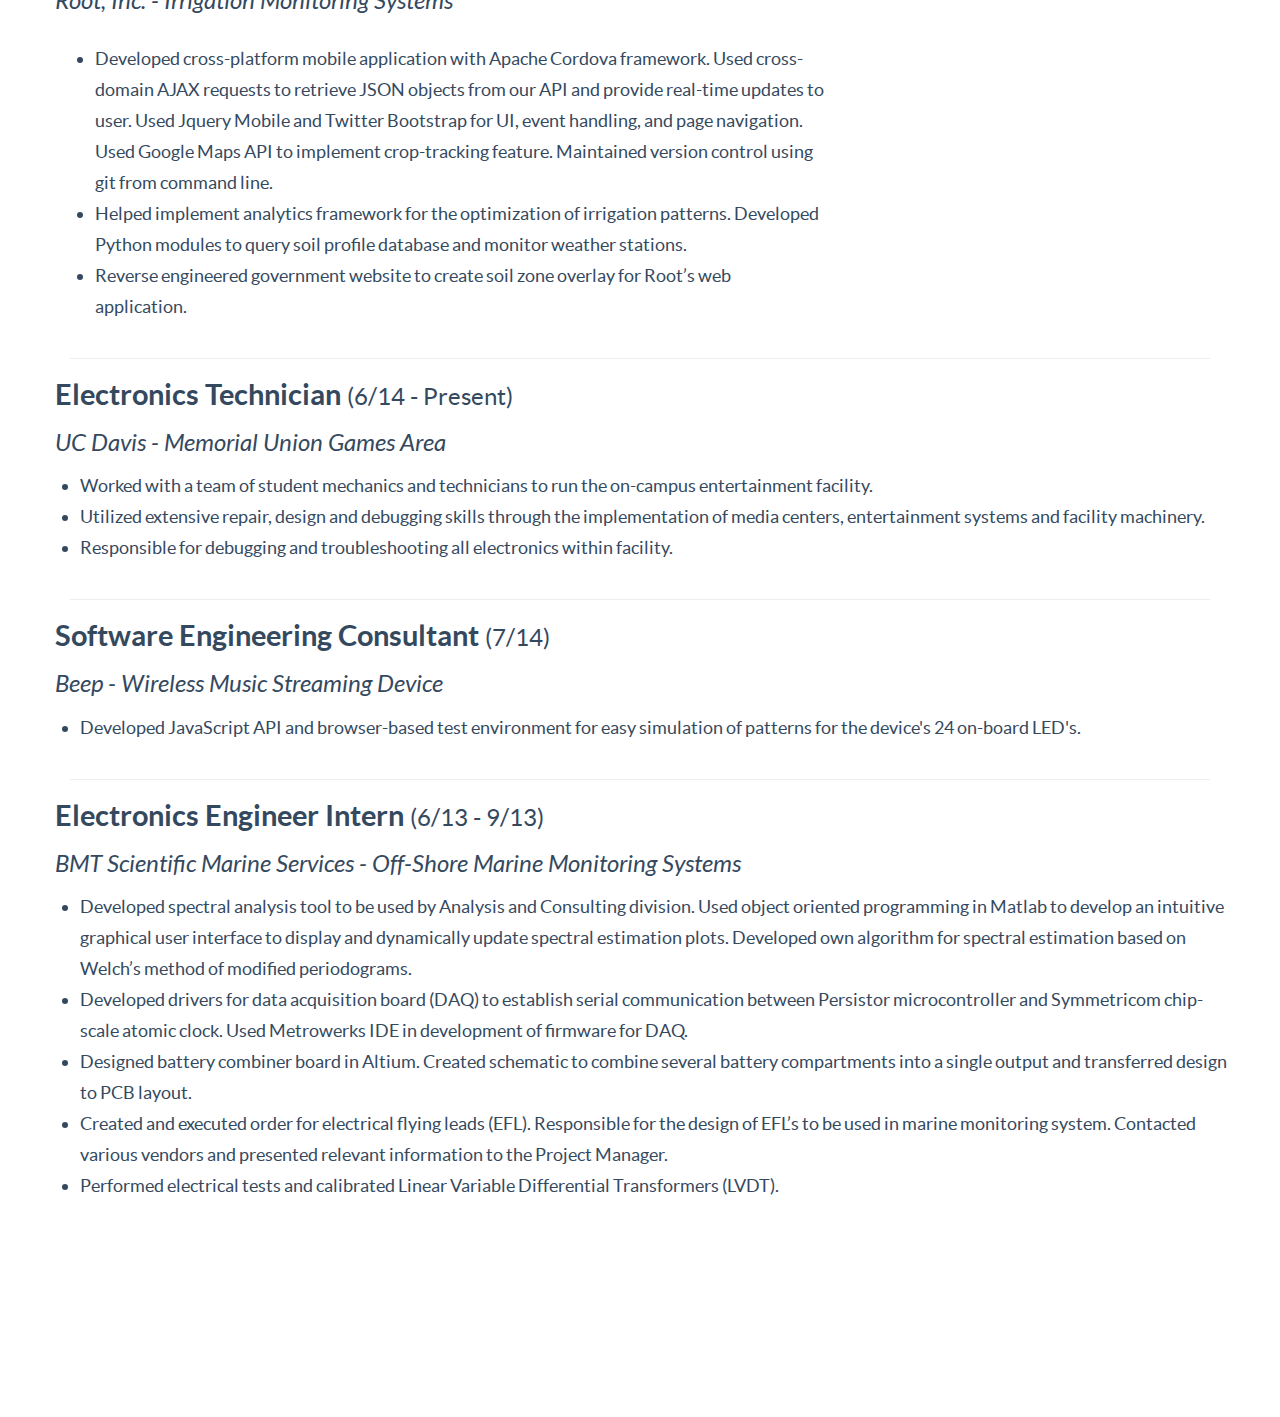
==== commit 29f03644: "hyperlinked bb xb coord" ====
--- a/index.html
+++ b/index.html
@@ -185,7 +185,7 @@
                     <li>Worked with UC Davis Enology Department and soil scientists to create wireless system for temperature and evapotranspiration monitoring (STEM) of grape vines
                     </li>
                     <li>Developed hardware, firmware, and software for easy, reliable, and cheap monitoring of soil temperature and moisture</li>
-                    <li>Developed Beaglebone XBee coordinator to collect data samples and upload to remote database</li>
+                    <li>Developed <span><a target="_blank" href="https://github.com/ctimmins/Beaglebone-Xbee-Coordinator">Beaglebone XBee coordinator</a></span> to collect data samples and upload to remote database</li>
                     <li>Built web application using Angular.js, D3.js, and Yahoo!'s weather API</li>
                     <li>Made executive decisions regarding direction of project and selection of hardware</li>
                   </ul>
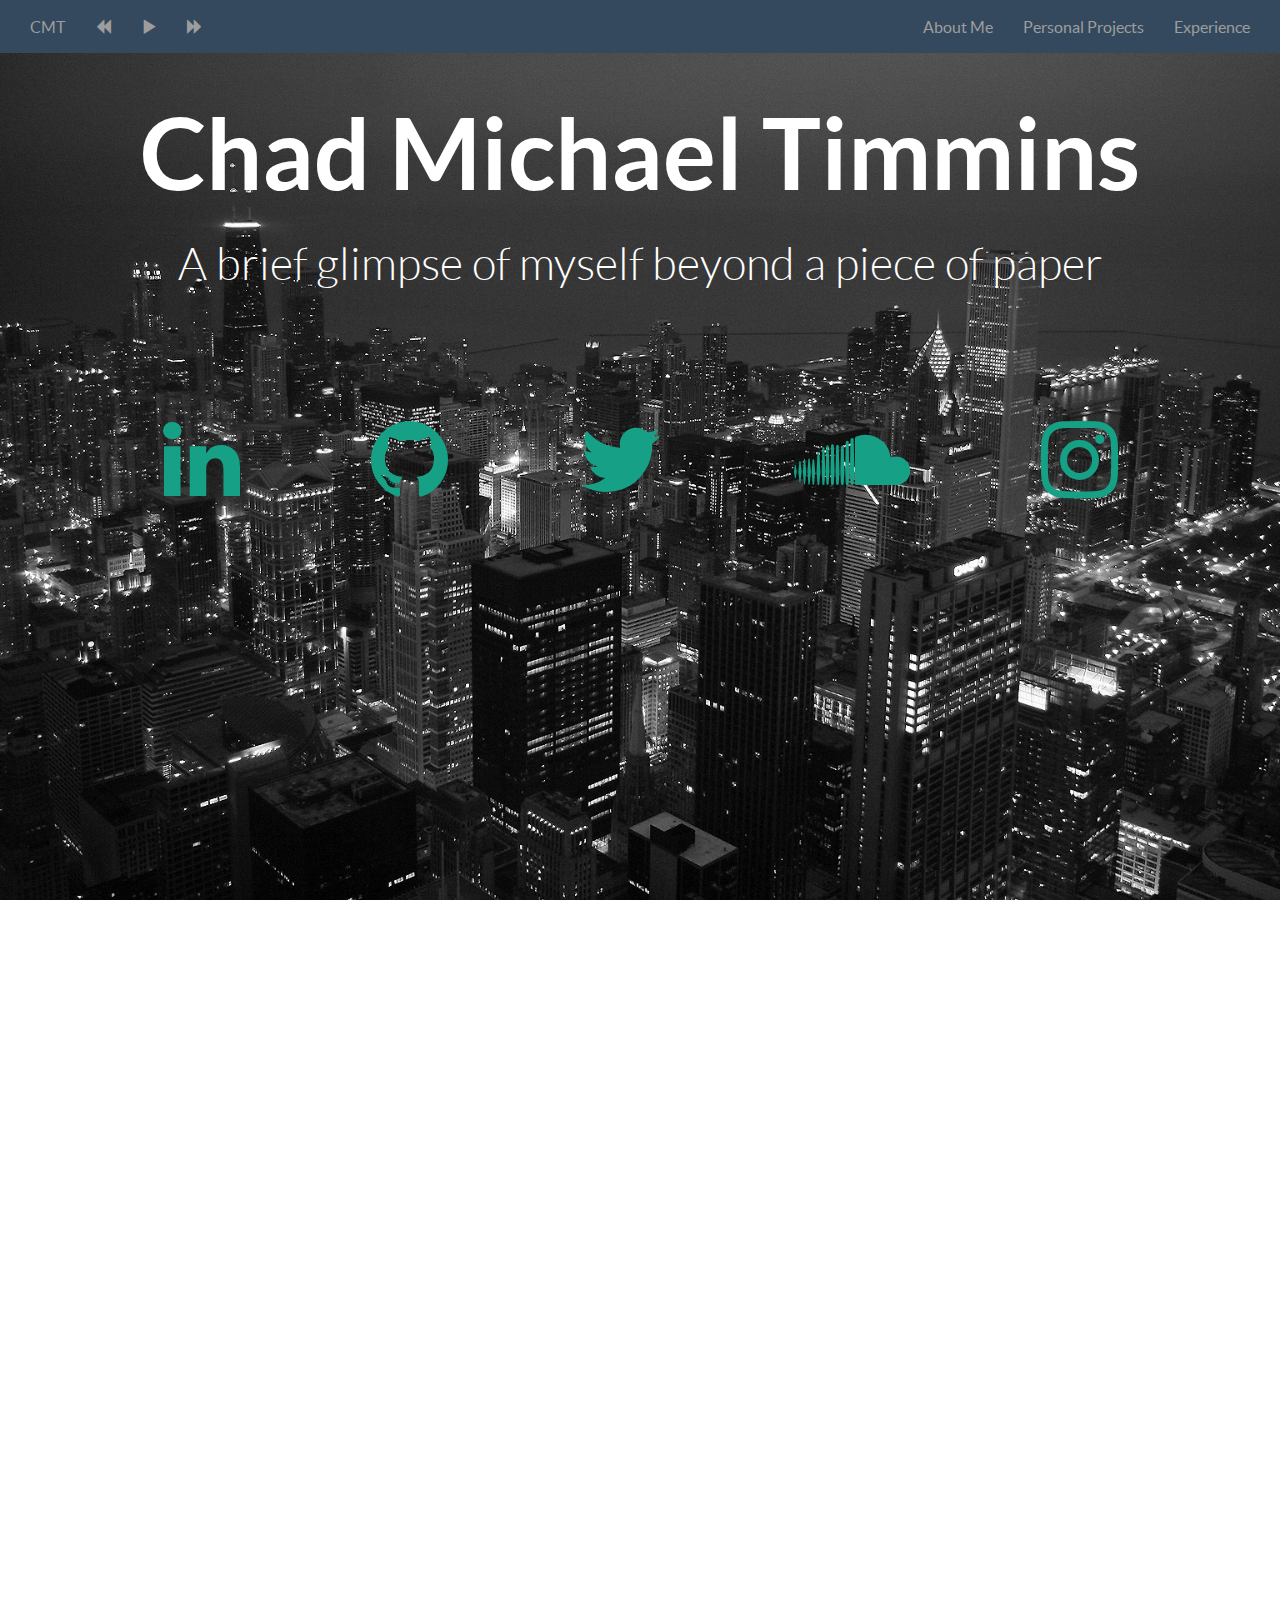
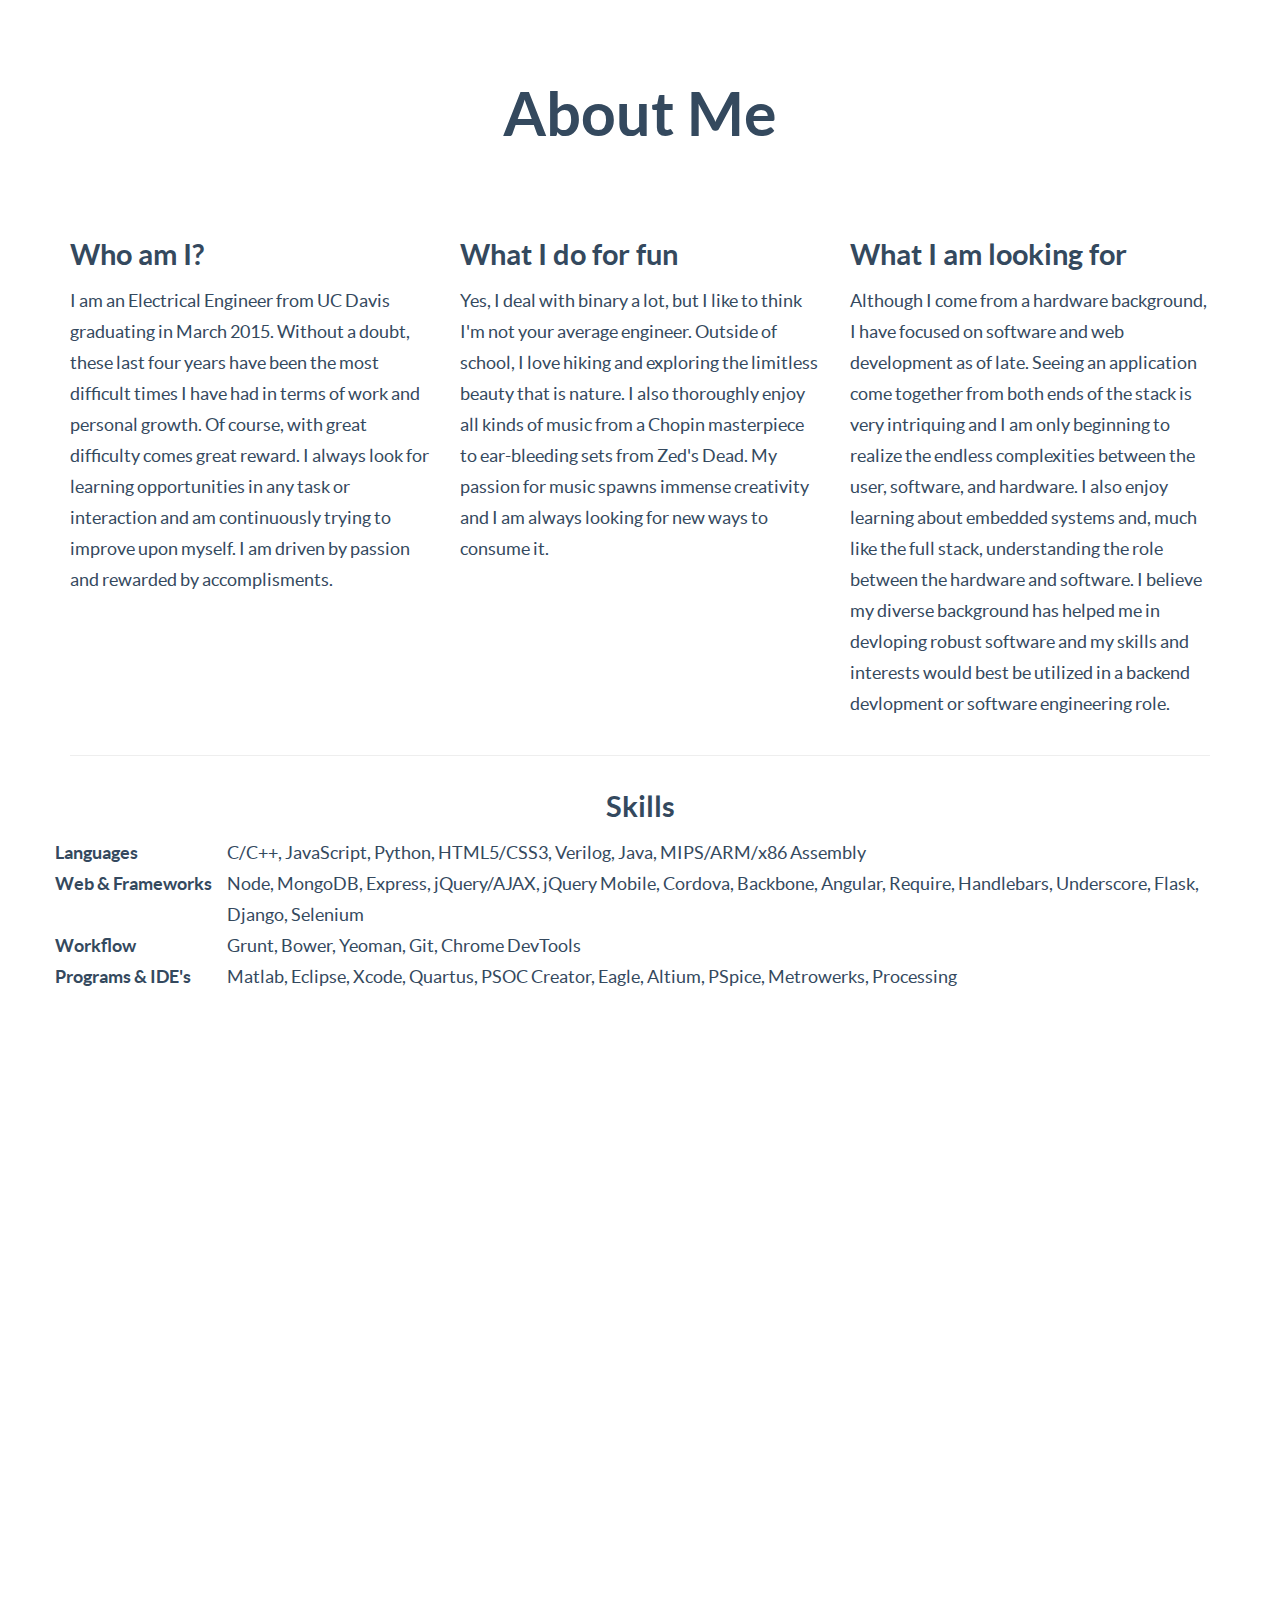
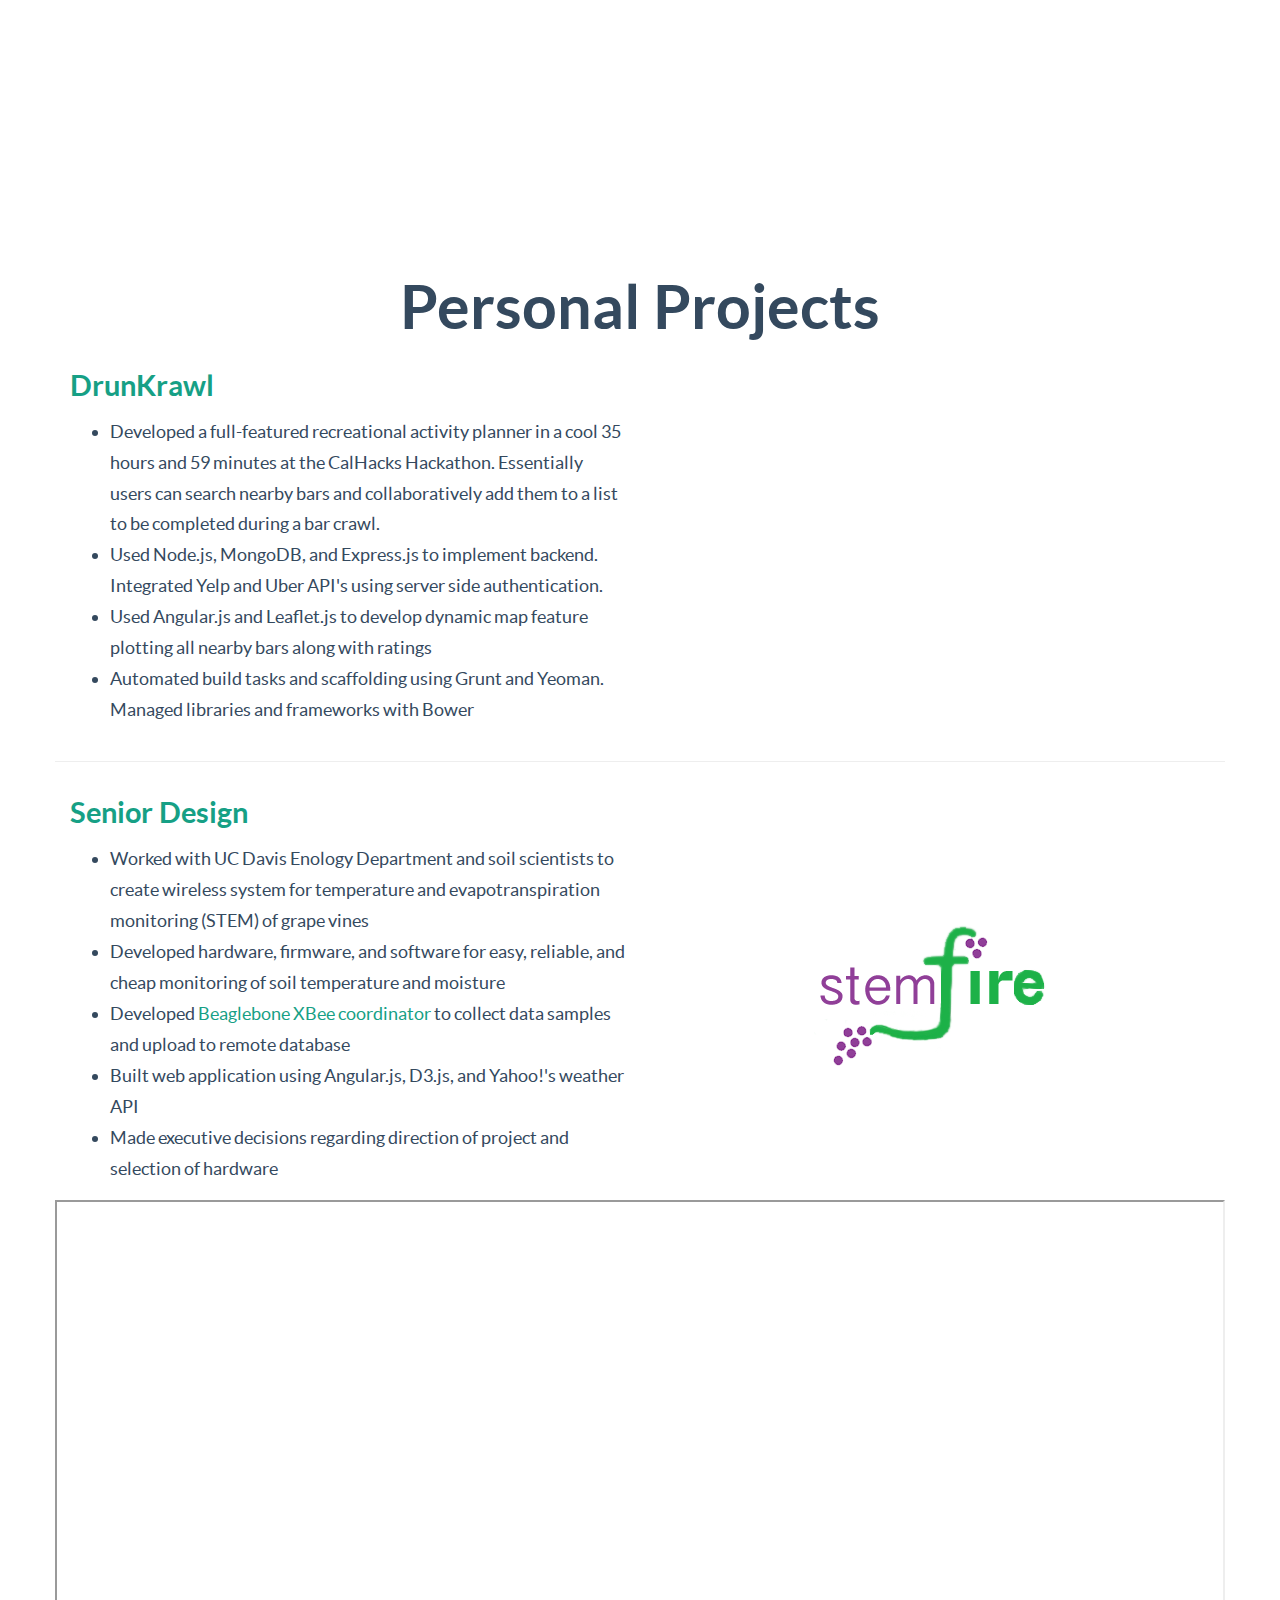
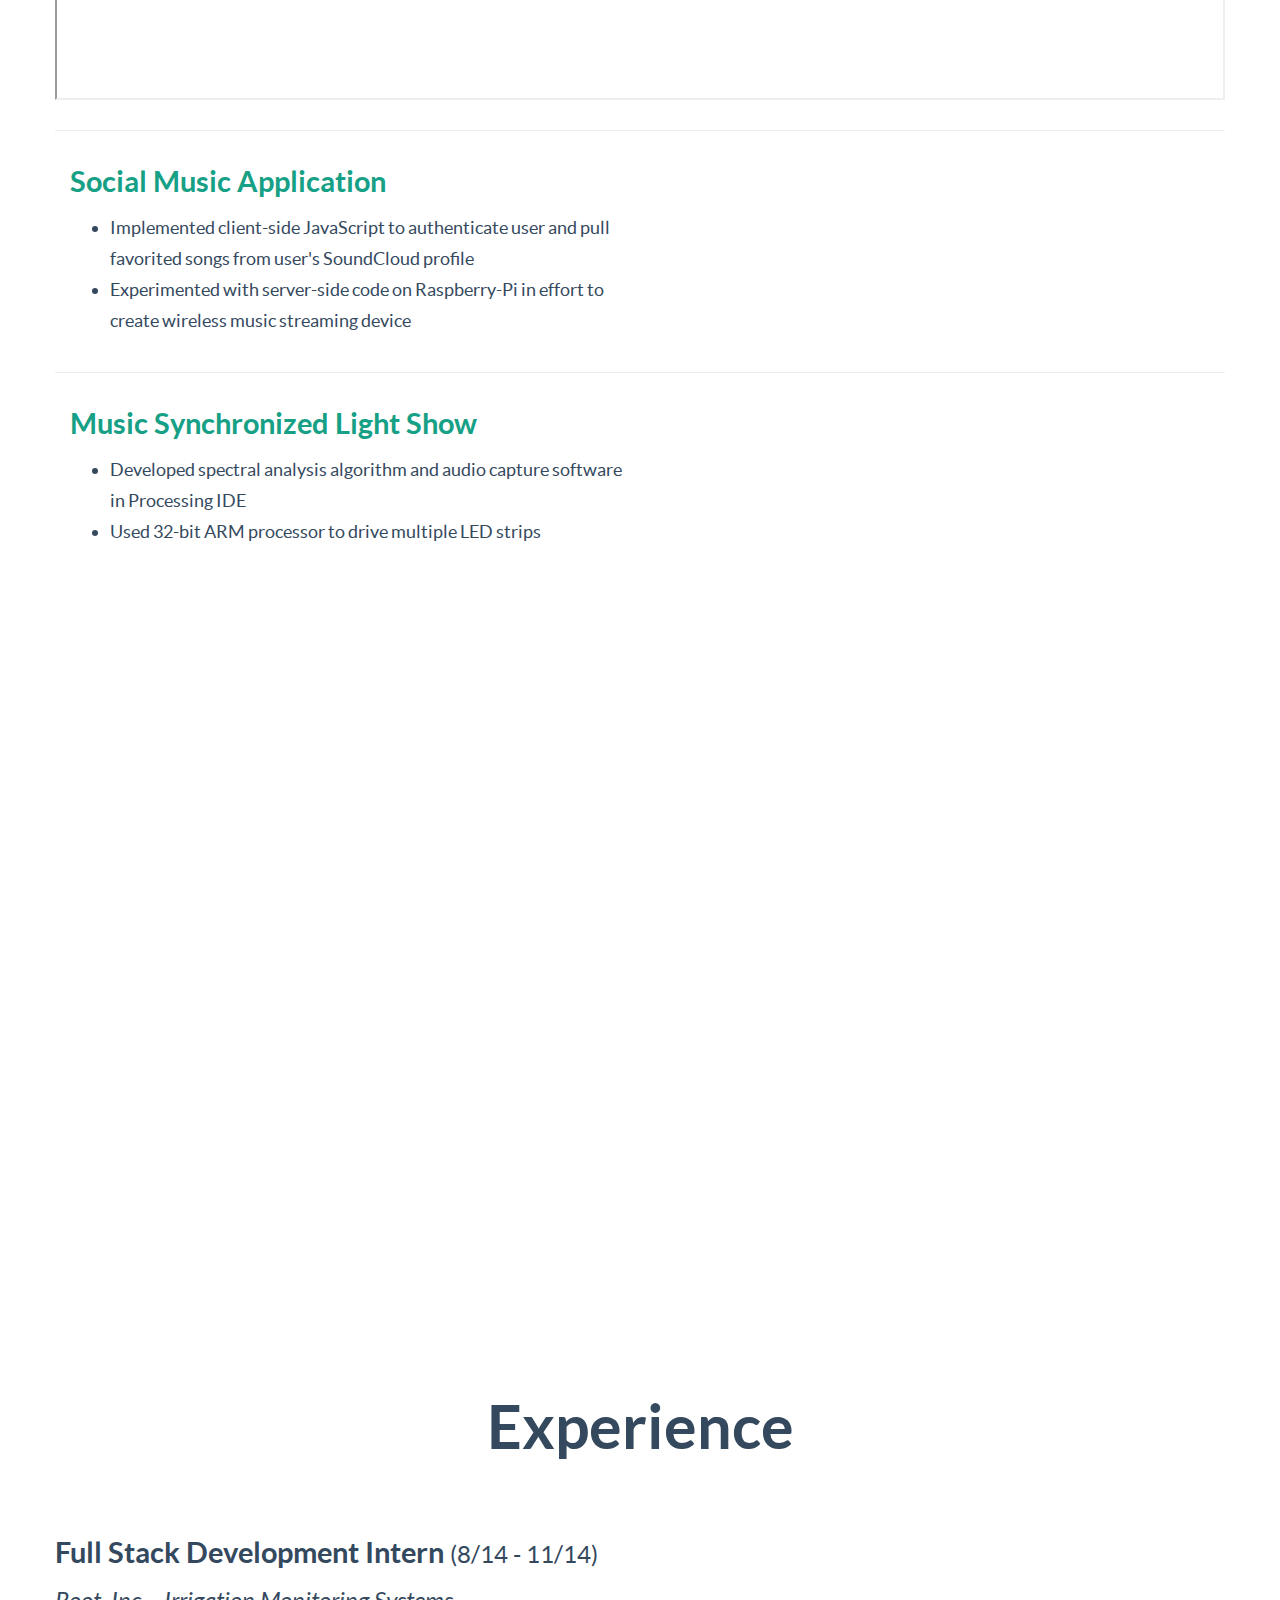
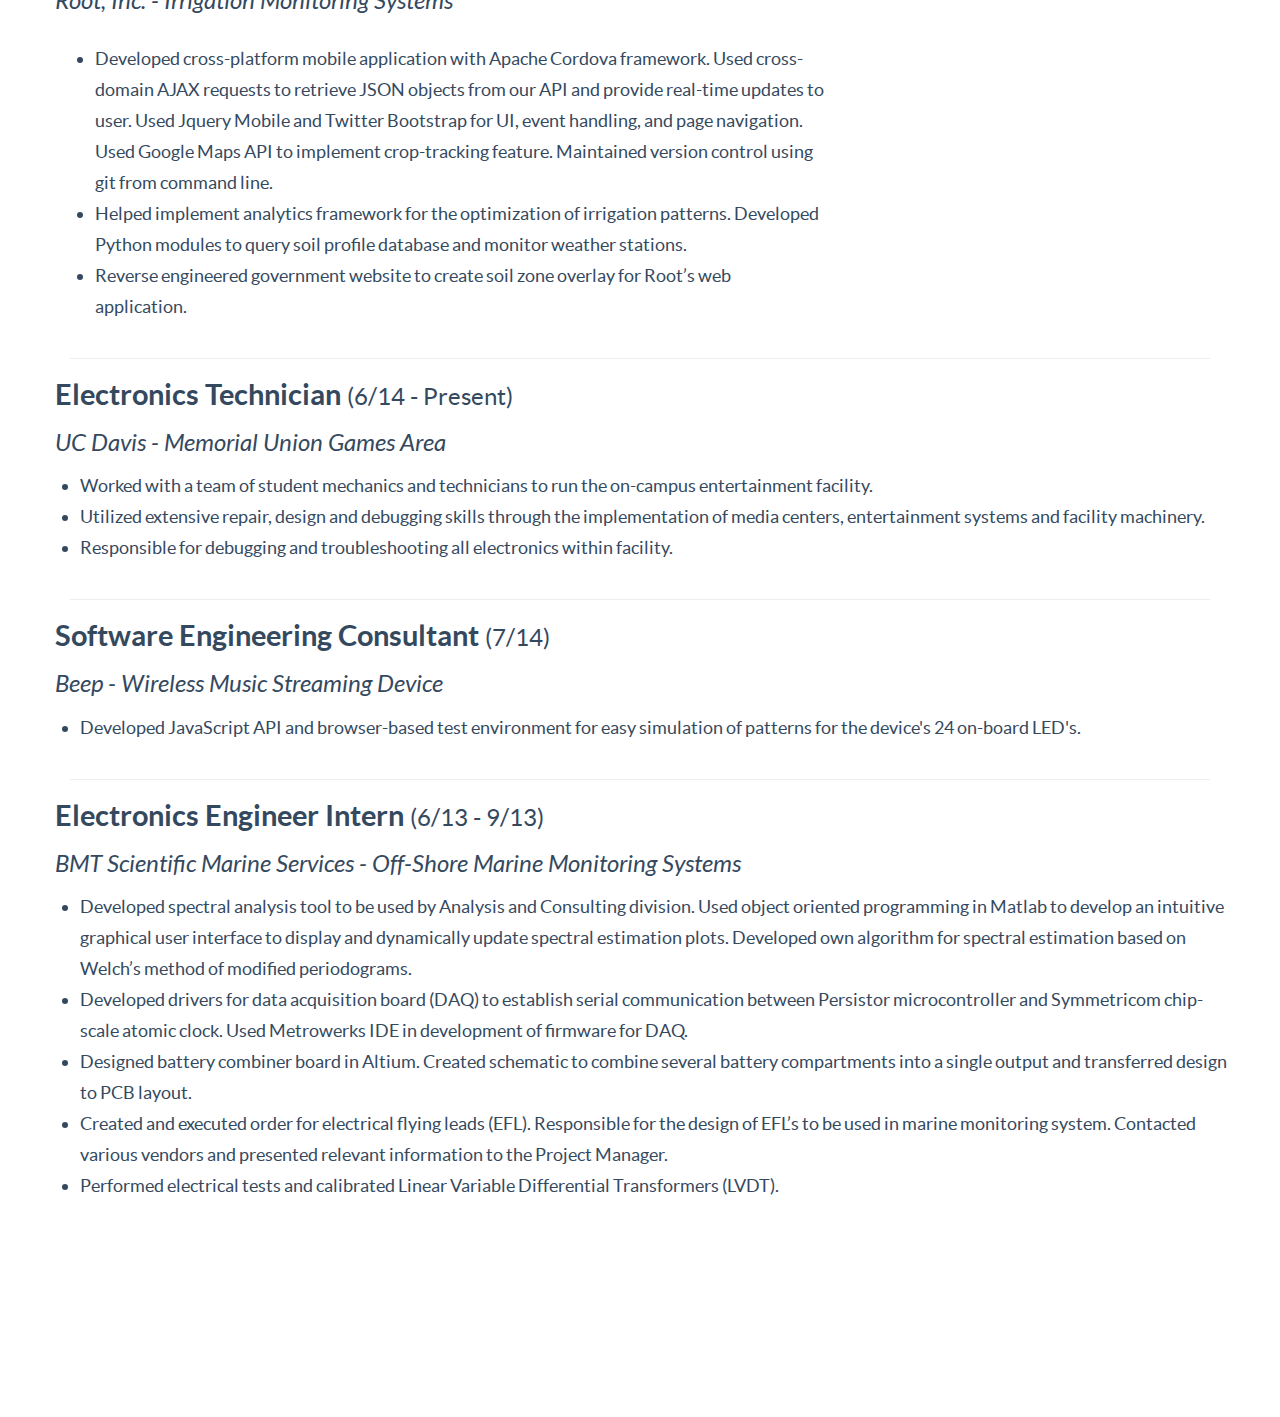
==== commit 1d9c2c57: "added instagram link" ====
--- a/index.html
+++ b/index.html
@@ -60,6 +60,7 @@
           <a class="fa fa-github fa-5x" target="_blank" href="https://github.com/ctimmins"></a>
           <a class="fa fa-twitter fa-5x" target="_blank" href="https://twitter.com/bitbangbros"></a>
           <a class="fa fa-soundcloud fa-5x" target="_blank" href="https://soundcloud.com/chad-timmins"></a>
+          <a class="fa fa-instagram fa-5x" target="_blank" href="https://instagram.com/chadhd"></a>
         </div>
       </div>
     </div>
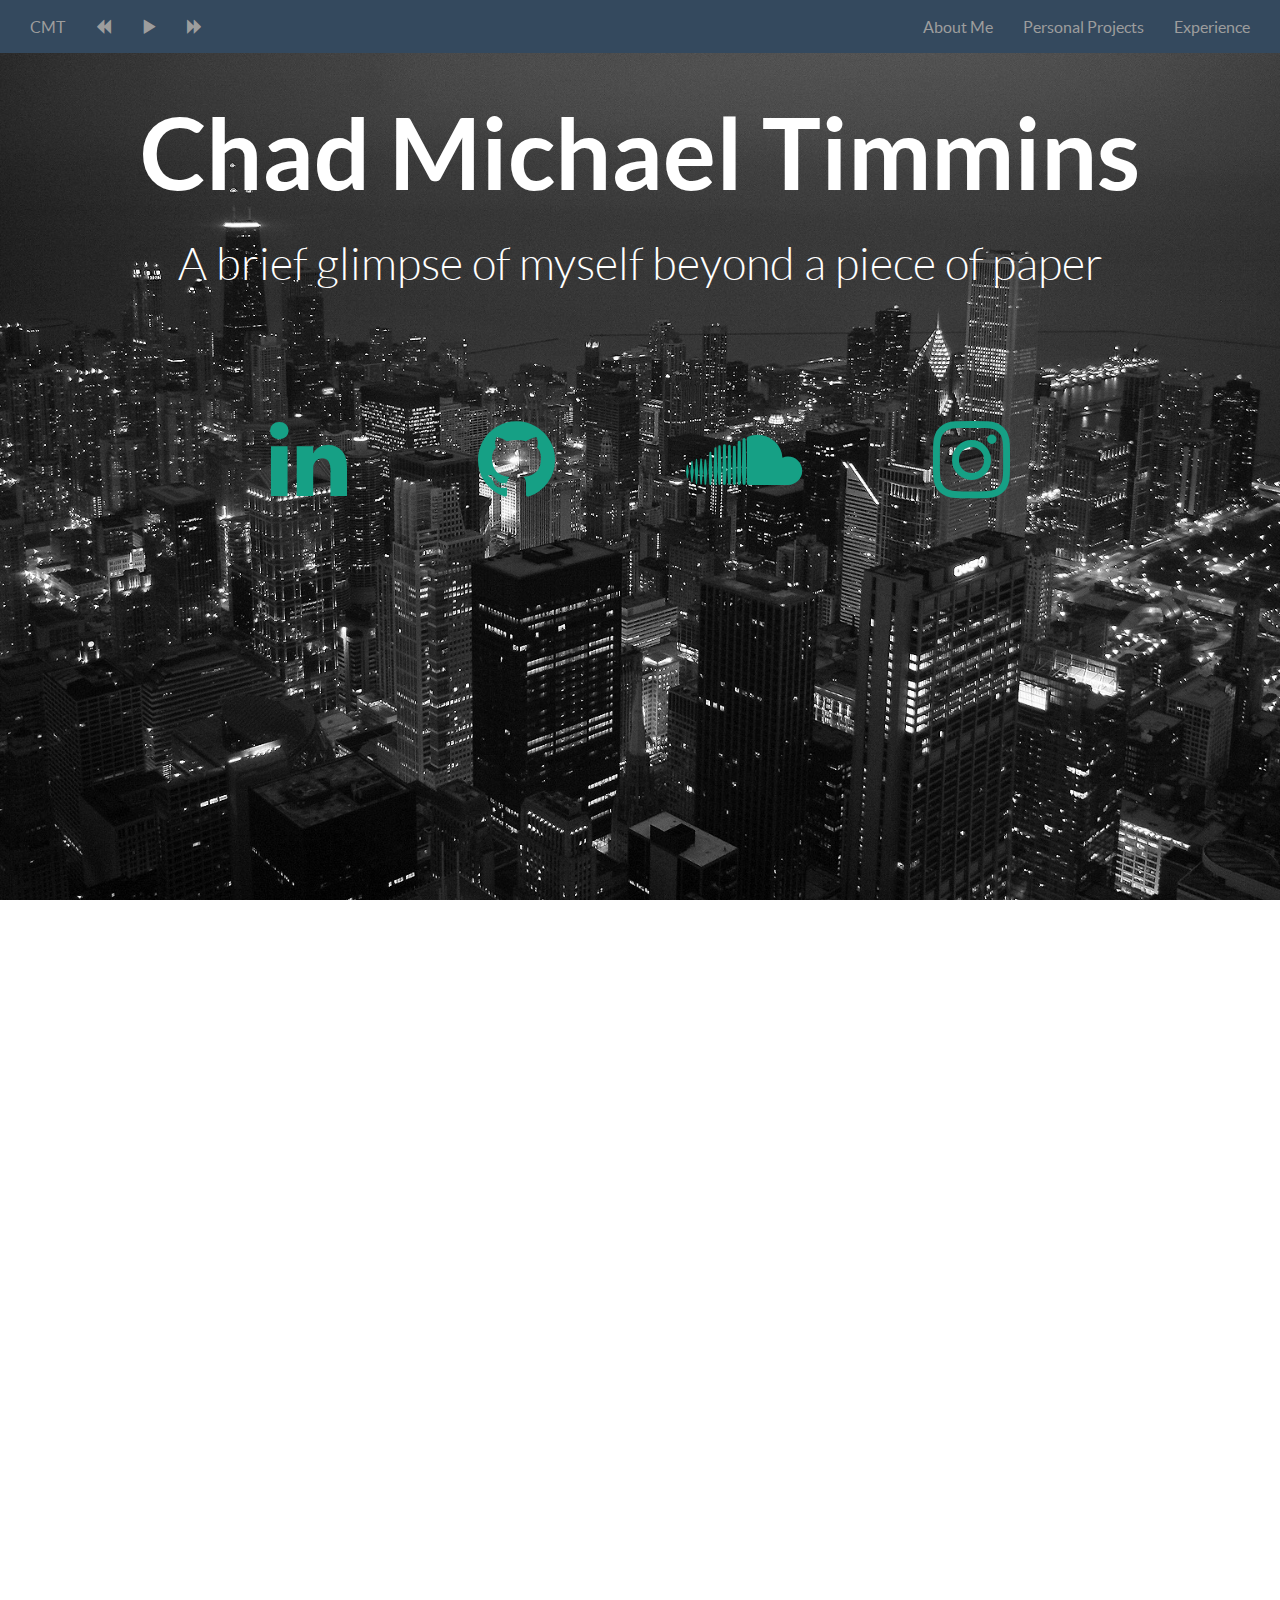
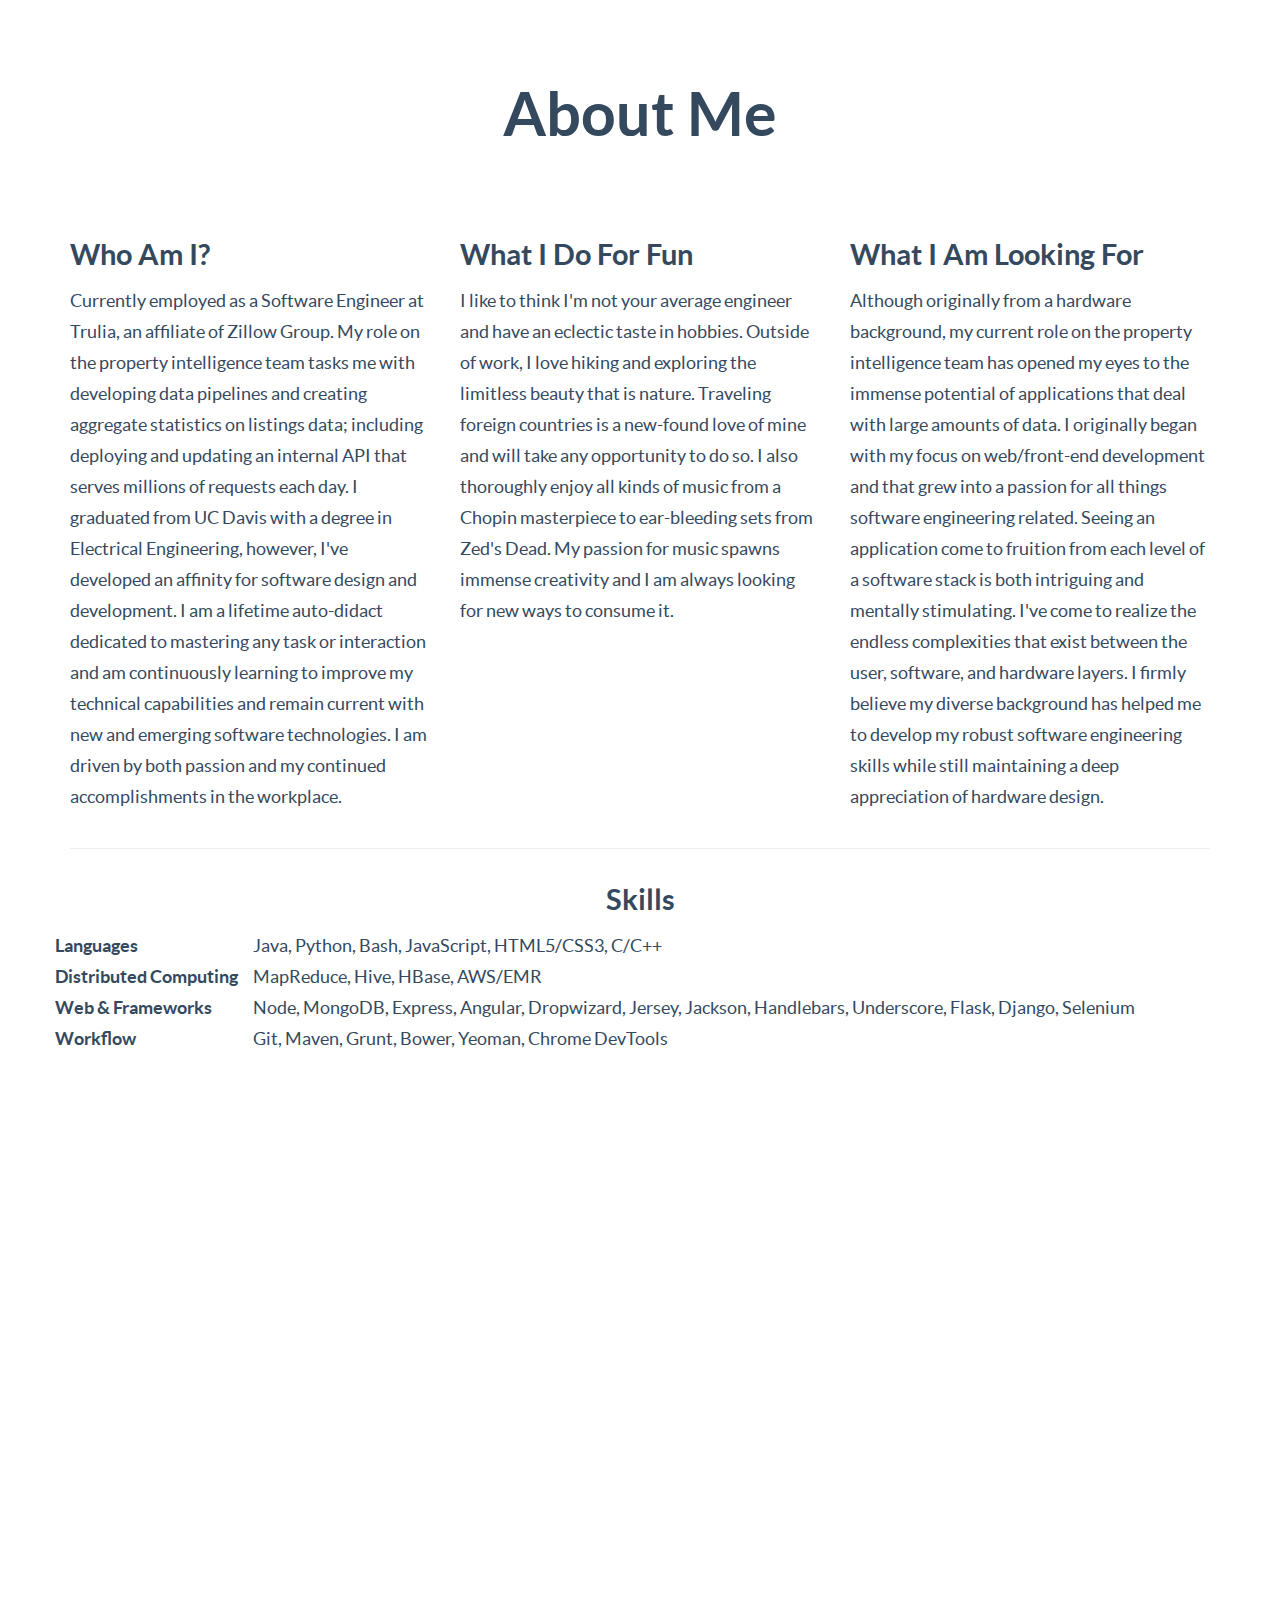
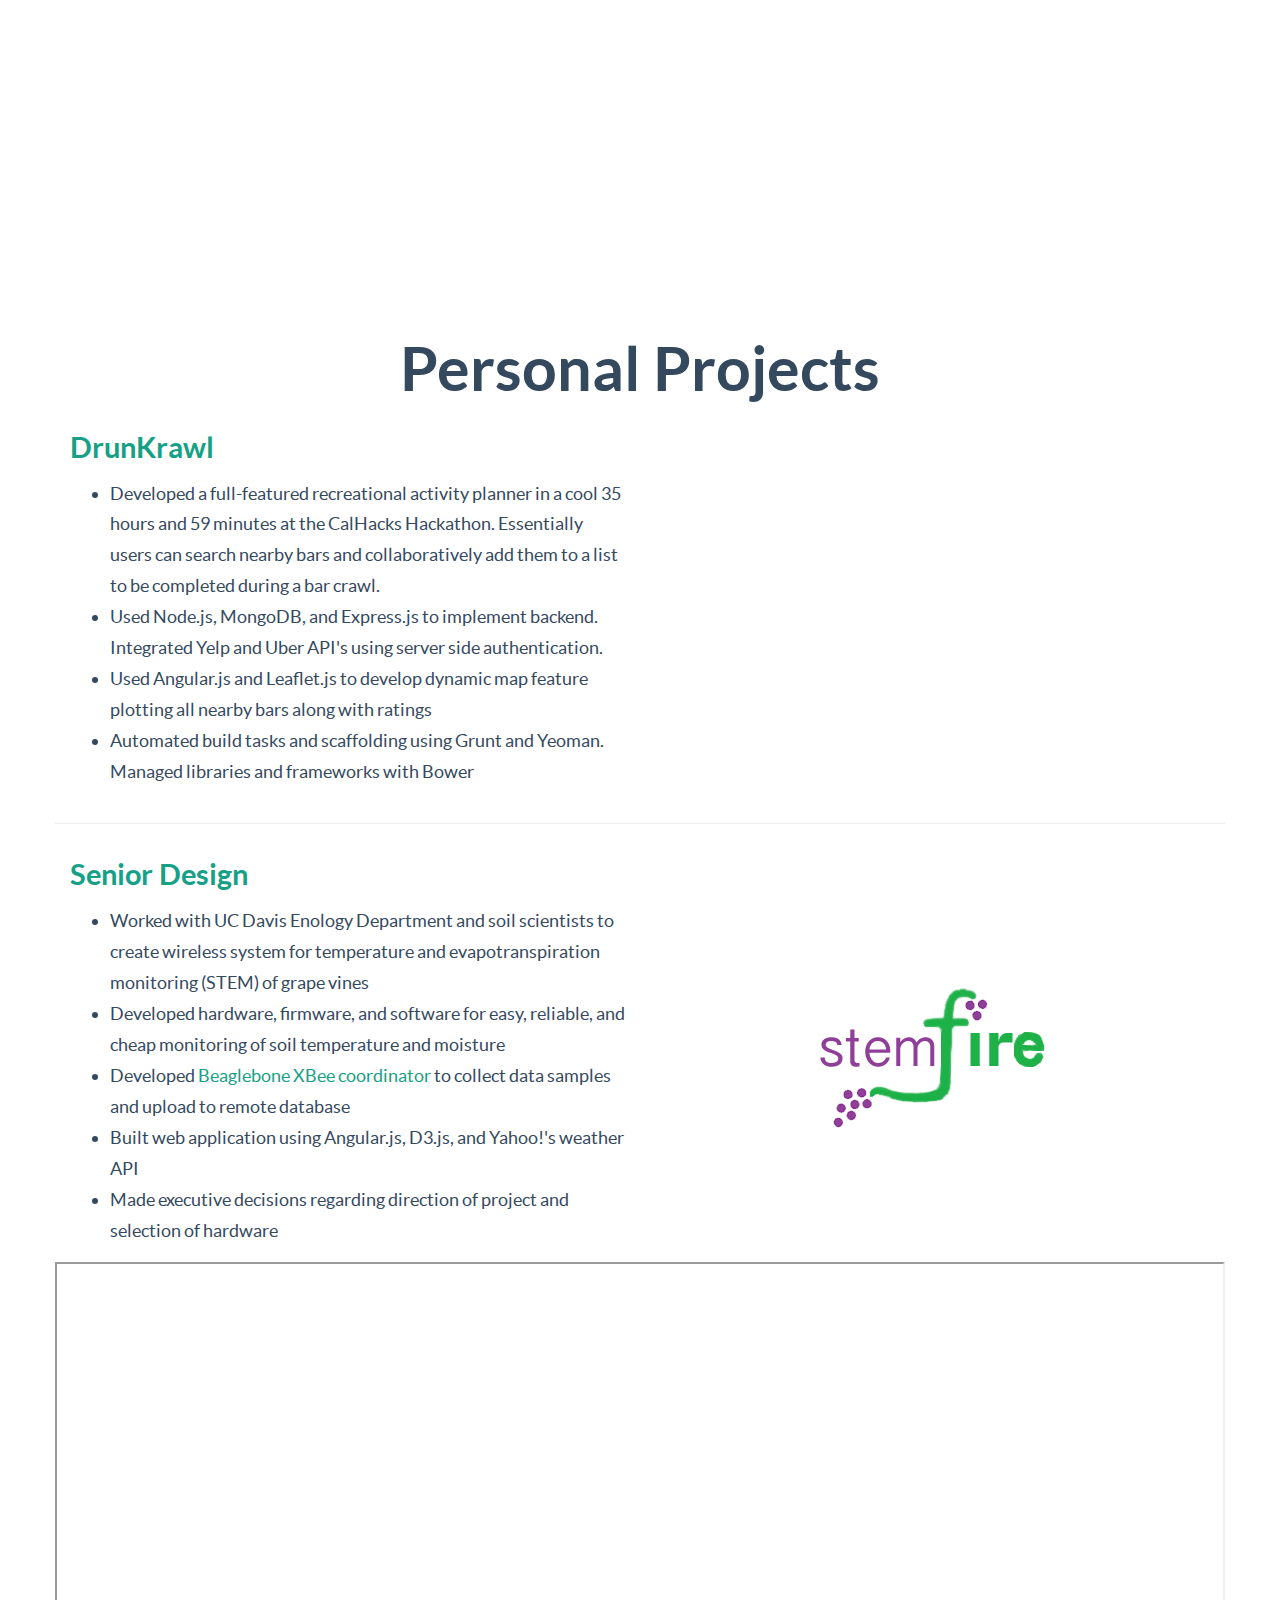
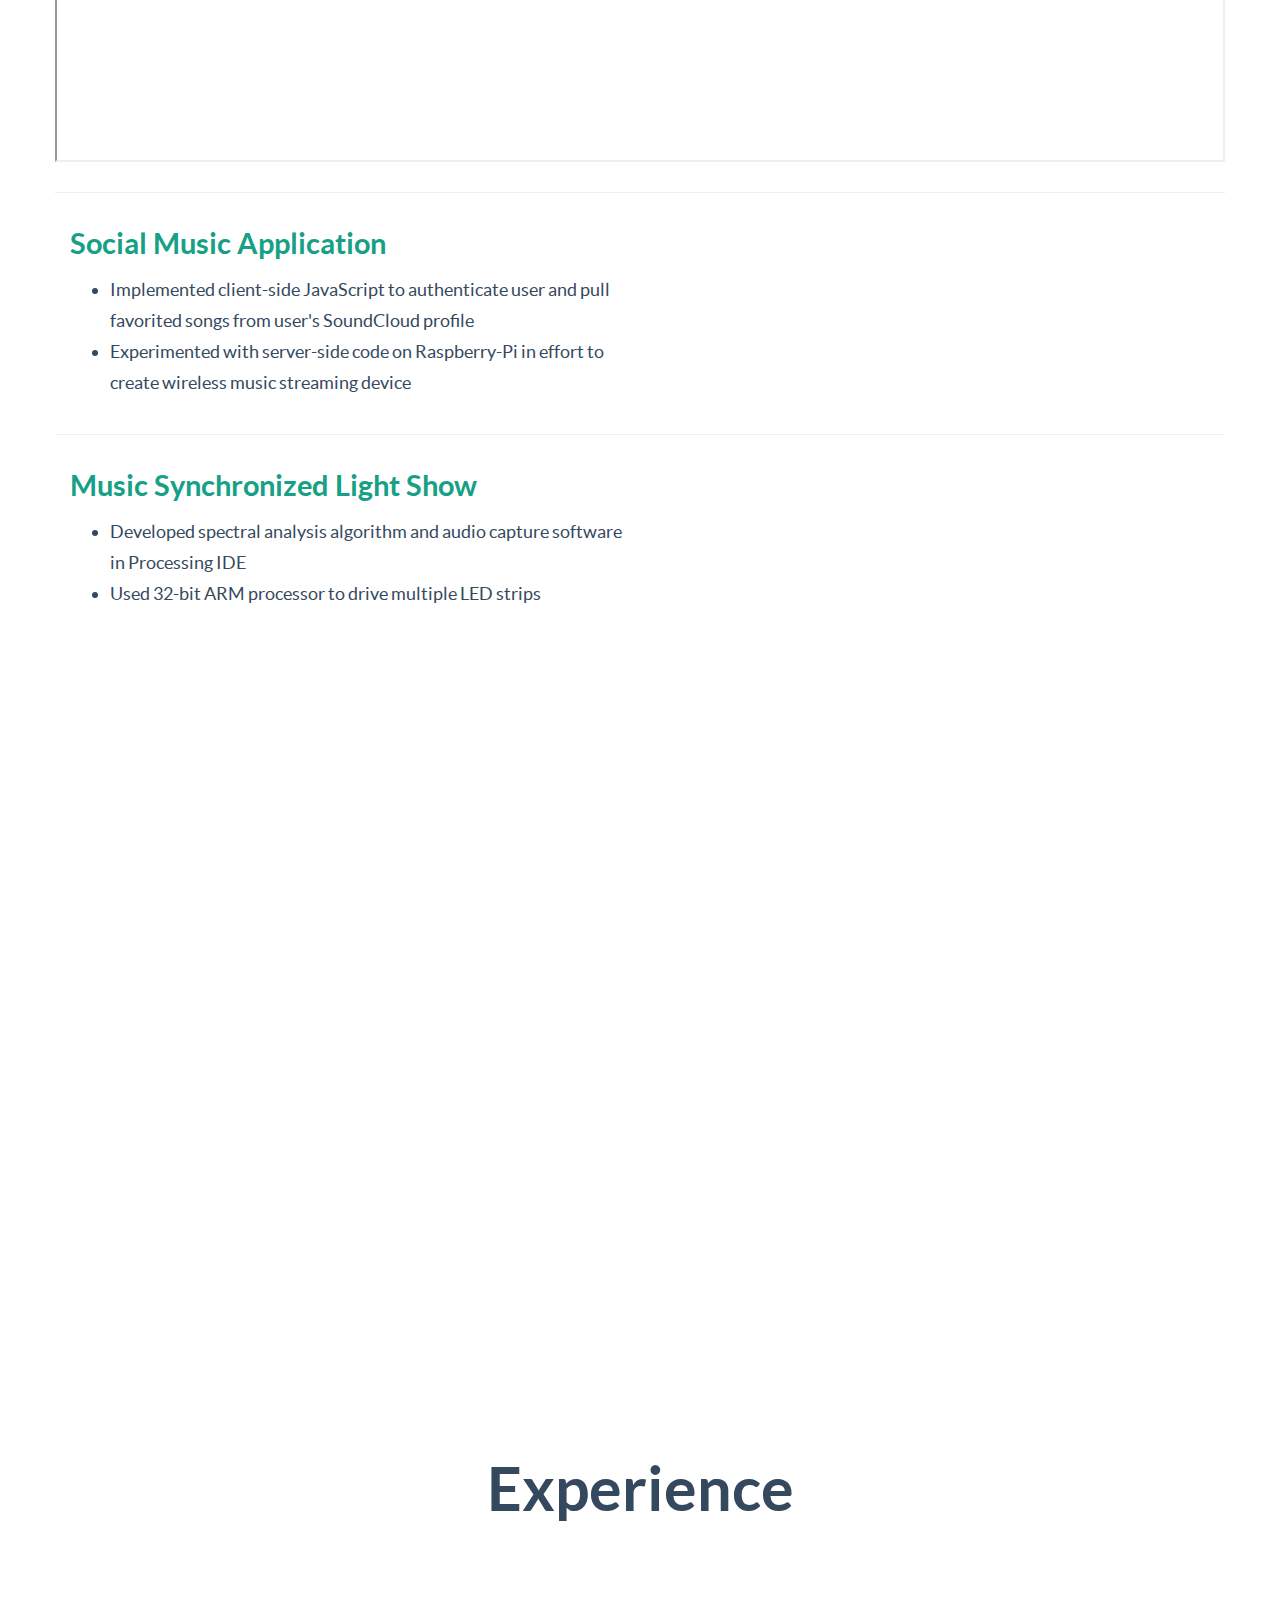
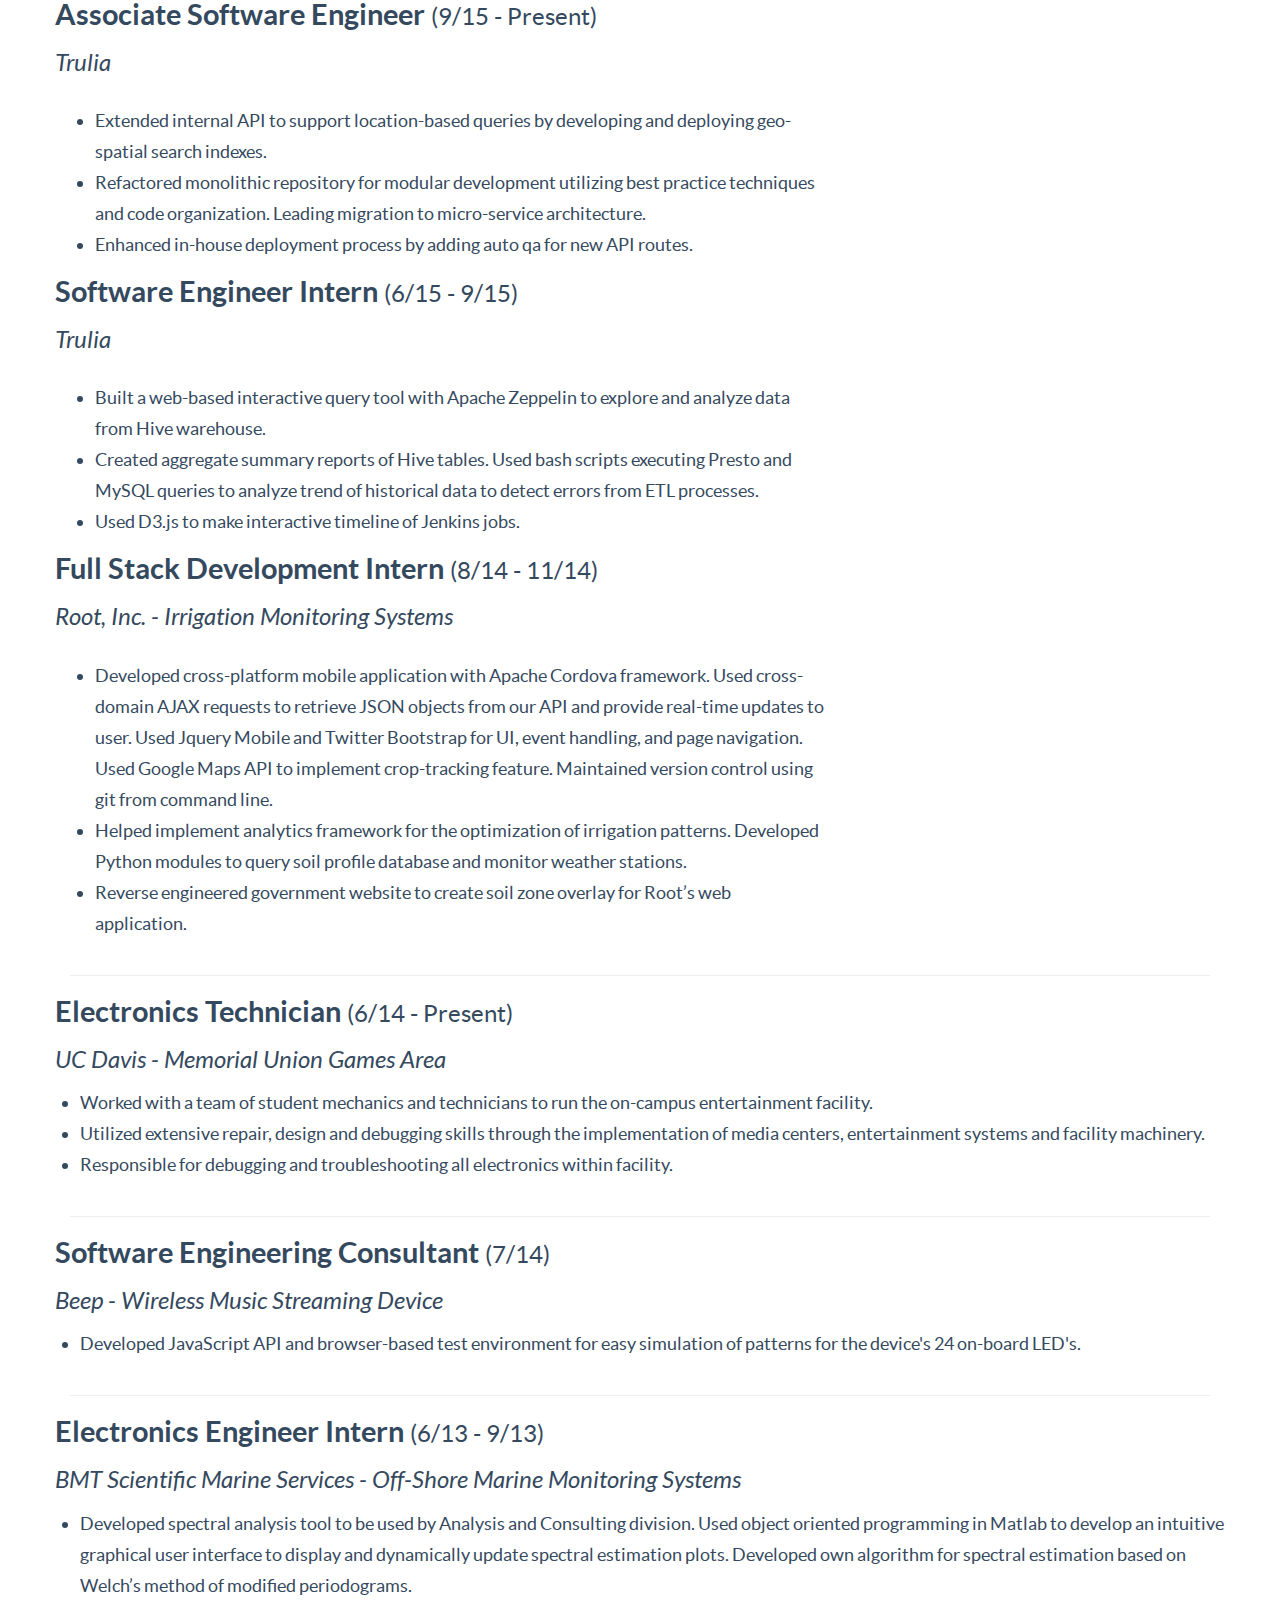
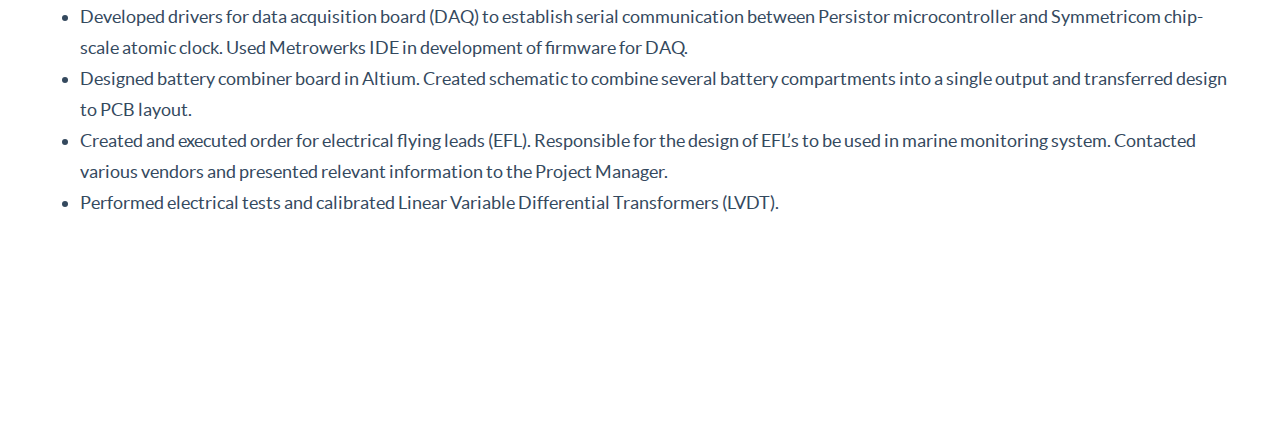
==== commit e6e26ec7: "Updated Experience and 'about me'" ====
--- a/index.html
+++ b/index.html
@@ -58,7 +58,7 @@
         <div id="social_links">
           <a class="fa fa-linkedin fa-5x" target="_blank" href="https://www.linkedin.com/pub/chad-timmins/45/8a1/b31"></a>
           <a class="fa fa-github fa-5x" target="_blank" href="https://github.com/ctimmins"></a>
-          <a class="fa fa-twitter fa-5x" target="_blank" href="https://twitter.com/bitbangbros"></a>
+          <!-- <a class="fa fa-twitter fa-5x" target="_blank" href="https://twitter.com/bitbangbros"></a> -->
           <a class="fa fa-soundcloud fa-5x" target="_blank" href="https://soundcloud.com/chad-timmins"></a>
           <a class="fa fa-instagram fa-5x" target="_blank" href="https://instagram.com/chadhd"></a>
         </div>
@@ -89,18 +89,19 @@
           <div class="row">
             <div class="col-md-4">
               <p class="text-center">
-              <h4>Who am I?</h4>
-              I am an Electrical Engineer from UC Davis graduating in March 2015.  Without a doubt, these last four years have been the most difficult times I have had in terms of work and personal growth.  Of course, with great difficulty comes great reward.  I always look for learning opportunities in any task or interaction and am continuously trying to improve upon myself.  I am driven by passion and rewarded by accomplisments.</p>
+              <h4>Who Am I?</h4>
+              Currently employed as a Software Engineer at Trulia, an affiliate of Zillow Group.  My role on the property intelligence team tasks me with developing data pipelines and creating aggregate statistics on listings data; including deploying and updating an internal API that serves millions of requests each day. I graduated from UC Davis with a degree in Electrical Engineering, however, I've developed an affinity for software design and development. I am a lifetime auto-didact dedicated to mastering any task or interaction and am continuously learning to improve my technical capabilities and remain current with new and emerging software technologies.  I am driven by both passion and my continued accomplishments in the workplace.</p>
             </div>
             <div class="col-md-4">
               <p class="text-center">
-              <h4>What I do for fun</h4>
-              Yes, I deal with binary a lot, but I like to think I'm not your average engineer.  Outside of school, I love hiking and exploring the limitless beauty that is nature.  I also thoroughly enjoy all kinds of music from a Chopin masterpiece to ear-bleeding sets from Zed's Dead.  My passion for music spawns immense creativity and I am always looking for new ways to consume it.</p>
+              <h4>What I Do For Fun</h4>
+              I like to think I'm not your average engineer and have an eclectic taste in hobbies.  Outside of work, I love hiking and exploring the limitless beauty that is nature.  Traveling foreign countries is a new-found love of mine and will take any opportunity to do so.  I also thoroughly enjoy all kinds of music from a Chopin masterpiece to ear-bleeding sets from Zed's Dead.  My passion for music spawns immense creativity and I am always looking for new ways to consume it.</p>
             </div>
             <div class="col-md-4">
               <p class="text-center">
-              <h4>What I am looking for</h4>
-              Although I come from a hardware background, I have focused on software and web development as of late.  Seeing an application come together from both ends of the stack is very intriquing and I am only beginning to realize the endless complexities between the user, software, and hardware. I also enjoy learning about embedded systems and, much like the full stack, understanding the role between the hardware and software.  I believe my diverse background has helped me in devloping robust software and my skills and interests would best be utilized in a backend devlopment or software engineering role.</p>
+              <h4>What I Am Looking For</h4>
+              Although originally from a hardware background, my current role on the property intelligence team has opened my eyes to the immense potential of applications that deal with large amounts of data. 
+             I originally began with my focus on web/front-end development and that grew into a passion for all things software engineering related. Seeing an application come to fruition from each level of a software stack is both intriguing and mentally stimulating. I've come to realize the endless complexities that exist between the user, software, and hardware layers. I firmly believe my diverse background has helped me to develop my robust software engineering skills while still maintaining a deep appreciation of hardware design.</p>
             </div>
           </div>
           <hr>
@@ -109,28 +110,23 @@
             <table style="border-spacing: 10px;">
               <tr valign="top">
                 <th data-field="languages">Languages</th>
-                <td>C/C++, JavaScript, Python, HTML5/CSS3, Verilog, Java, MIPS/ARM/x86 Assembly</td>
+                <td>Java, Python, Bash, JavaScript, HTML5/CSS3, C/C++</td>
+              </tr>
+              <tr valign="top">
+                <th data-field="languages">Distributed Computing</th>
+                <td>MapReduce, Hive, HBase, AWS/EMR</td>
               </tr>
               <tr valign="top">
                 <th data-field="web">Web & Frameworks</th>
-                <td>Node, MongoDB, Express, jQuery/AJAX, jQuery Mobile, Cordova, Backbone, Angular, Require, Handlebars, Underscore, Flask, Django, Selenium</td>
+                <td>Node, MongoDB, Express, Angular, Dropwizard, Jersey, Jackson, Handlebars, Underscore, Flask, Django, Selenium</td>
               </tr>
               <tr valign="top">
                 <th data-field="workflow">Workflow</th>
-                <td>Grunt, Bower, Yeoman, Git, Chrome DevTools</td>
-              </tr>
-              <tr valign="top">
-                <th data-field="programs">Programs & IDE's</th>
-                <td>Matlab, Eclipse, Xcode, Quartus, PSOC Creator, Eagle, Altium, PSpice, Metrowerks, Processing</td>
+                <td>Git, Maven, Grunt, Bower, Yeoman, Chrome DevTools</td>
               </tr>
             </table>
           </div>
         </div>
-        <!-- <div class="learnmore row">
-          <div class="col-md-2 col-md-offset-5 text-center">
-              <a href="#projects1" class="btn btn-inverse btn-lg" style="background-color: #244C5A;"><i class="fa fa-angle-down"></i></a>
-          </div>
-          </div> -->
       </div>
     </div>
     <div id="projects1" class="fullscreen">
@@ -260,6 +256,52 @@
               <br><br>
             </div>
           </div>
+          <!-- Trulia Full Time Start -->
+          <div class="row">
+            <h4 class="job-title">
+              Associate Software Engineer
+              <h6 class="job-title"> (9/15 - Present)</h6>
+            </h4>
+            <h6><i>Trulia</i></h6>
+            <div class="row">
+              <div class="col-md-8">
+                <p class="text-center">
+                <ul>
+                  <li>Extended internal API to support location-based queries by developing and deploying geo-spatial search indexes.
+                  </li>
+                  <li>Refactored monolithic repository for modular development utilizing best practice techniques and code organization.  Leading migration to micro-service architecture.
+                  </li>
+                  <li>Enhanced in-house deployment process by adding auto qa for new API routes.
+                  </li>
+                </ul>
+                </p>
+              </div>
+            </div>
+          </div>
+          <!-- Trulia Full Time End -->
+          <!-- Trulia Internship Start -->
+          <div class="row">
+            <h4 class="job-title">
+              Software Engineer Intern
+              <h6 class="job-title"> (6/15 - 9/15)</h6>
+            </h4>
+            <h6><i>Trulia</i></h6>
+            <div class="row">
+              <div class="col-md-8">
+                <p class="text-center">
+                <ul>
+                  <li>Built a web-based interactive query tool with Apache Zeppelin to explore and analyze data from Hive warehouse.
+                  </li>
+                  <li>Created aggregate summary reports of Hive tables. Used bash scripts executing Presto and MySQL queries to analyze trend of historical data to detect errors from ETL processes.    
+                  </li>
+                  <li>Used D3.js to make interactive timeline of Jenkins jobs. 
+                  </li>
+                </ul>
+                </p>
+              </div>
+            </div>
+          </div>
+          <!-- Trulia Internship End -->
           <!-- Root Job Start -->
           <div class="row">
             <h4 class="job-title">
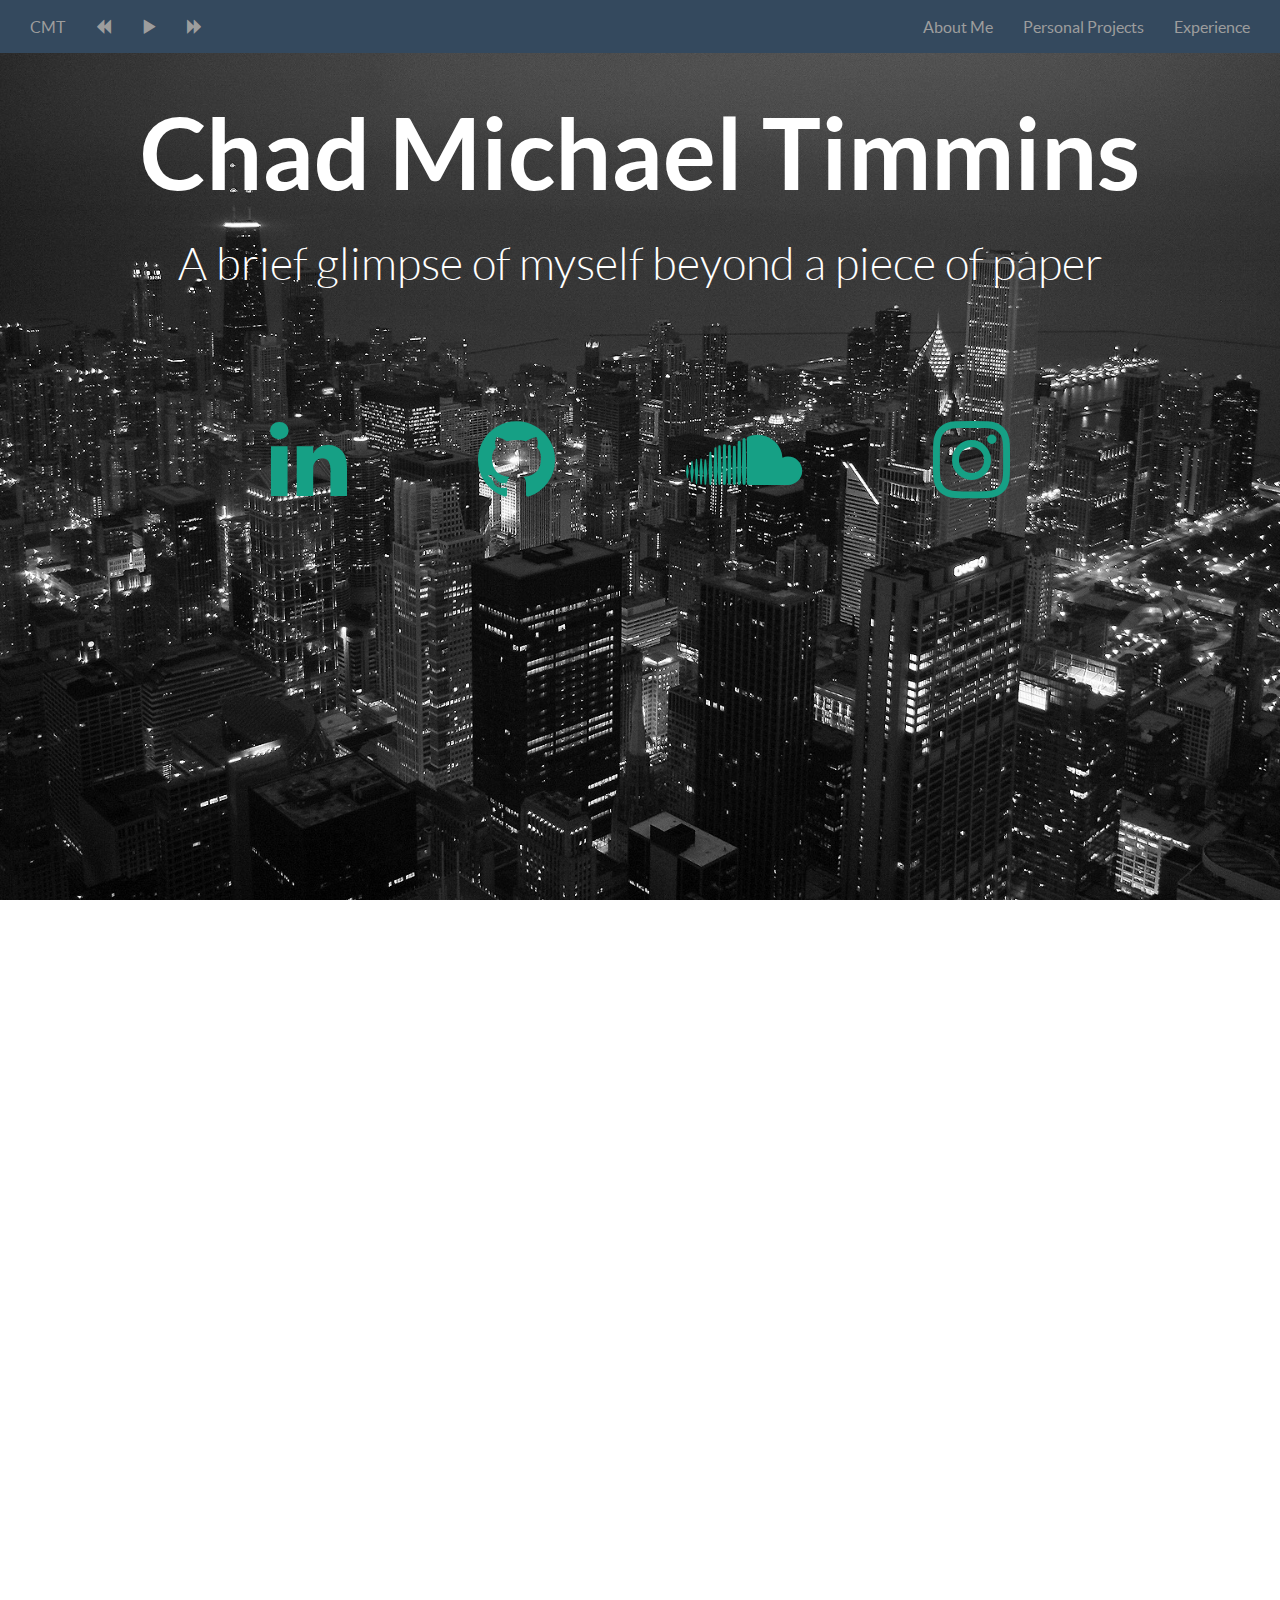
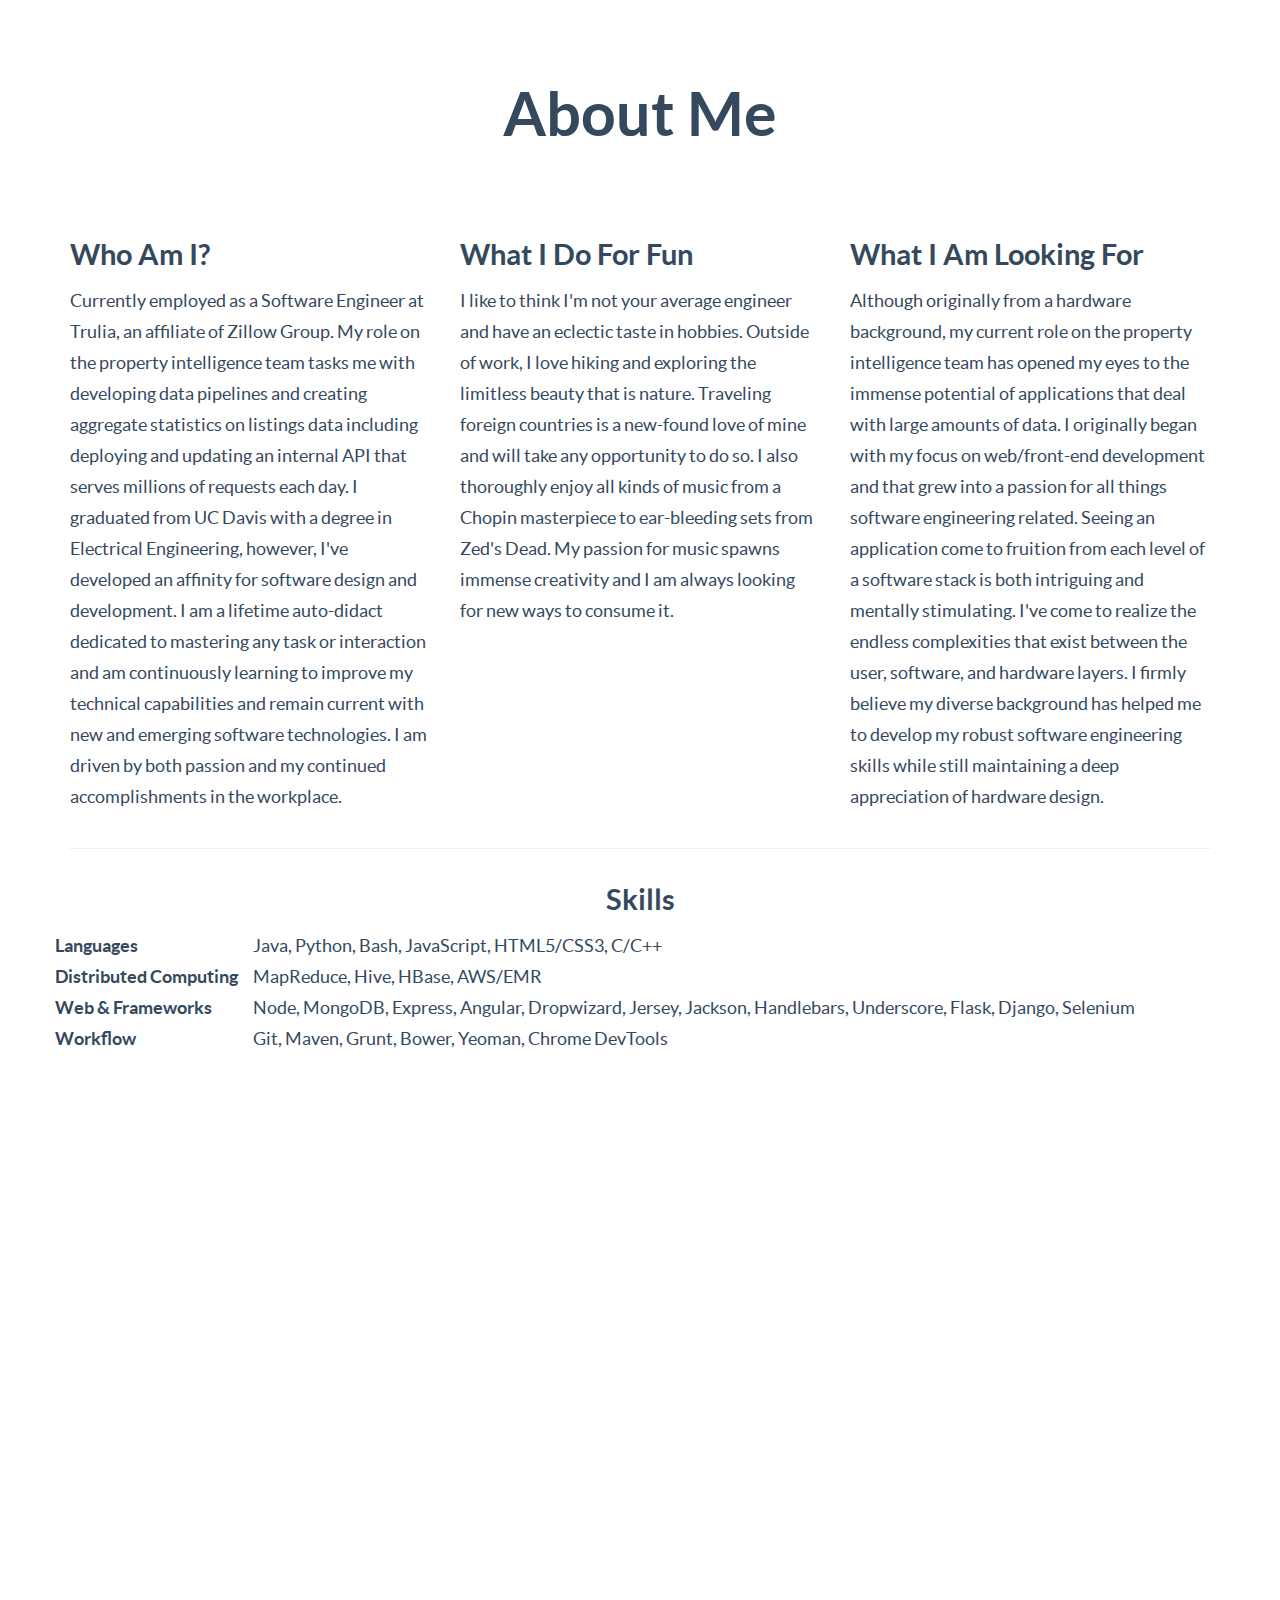
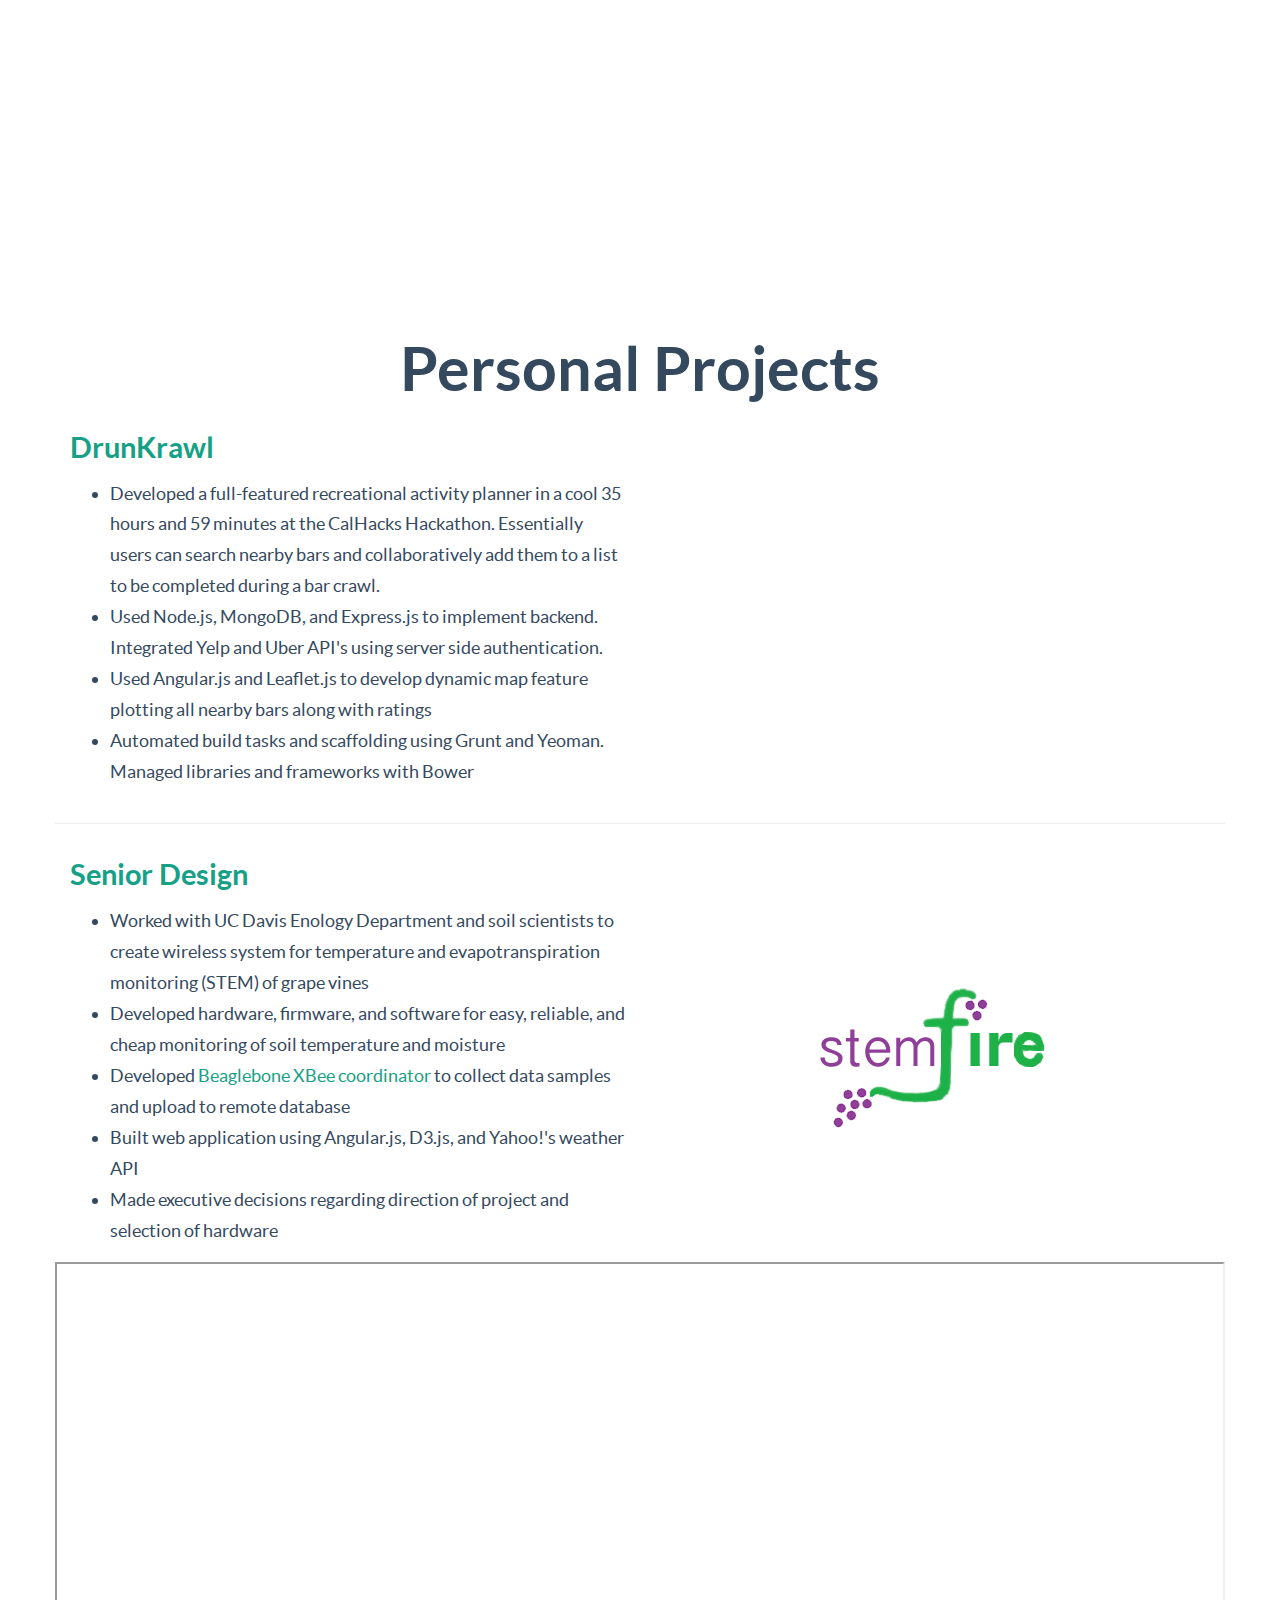
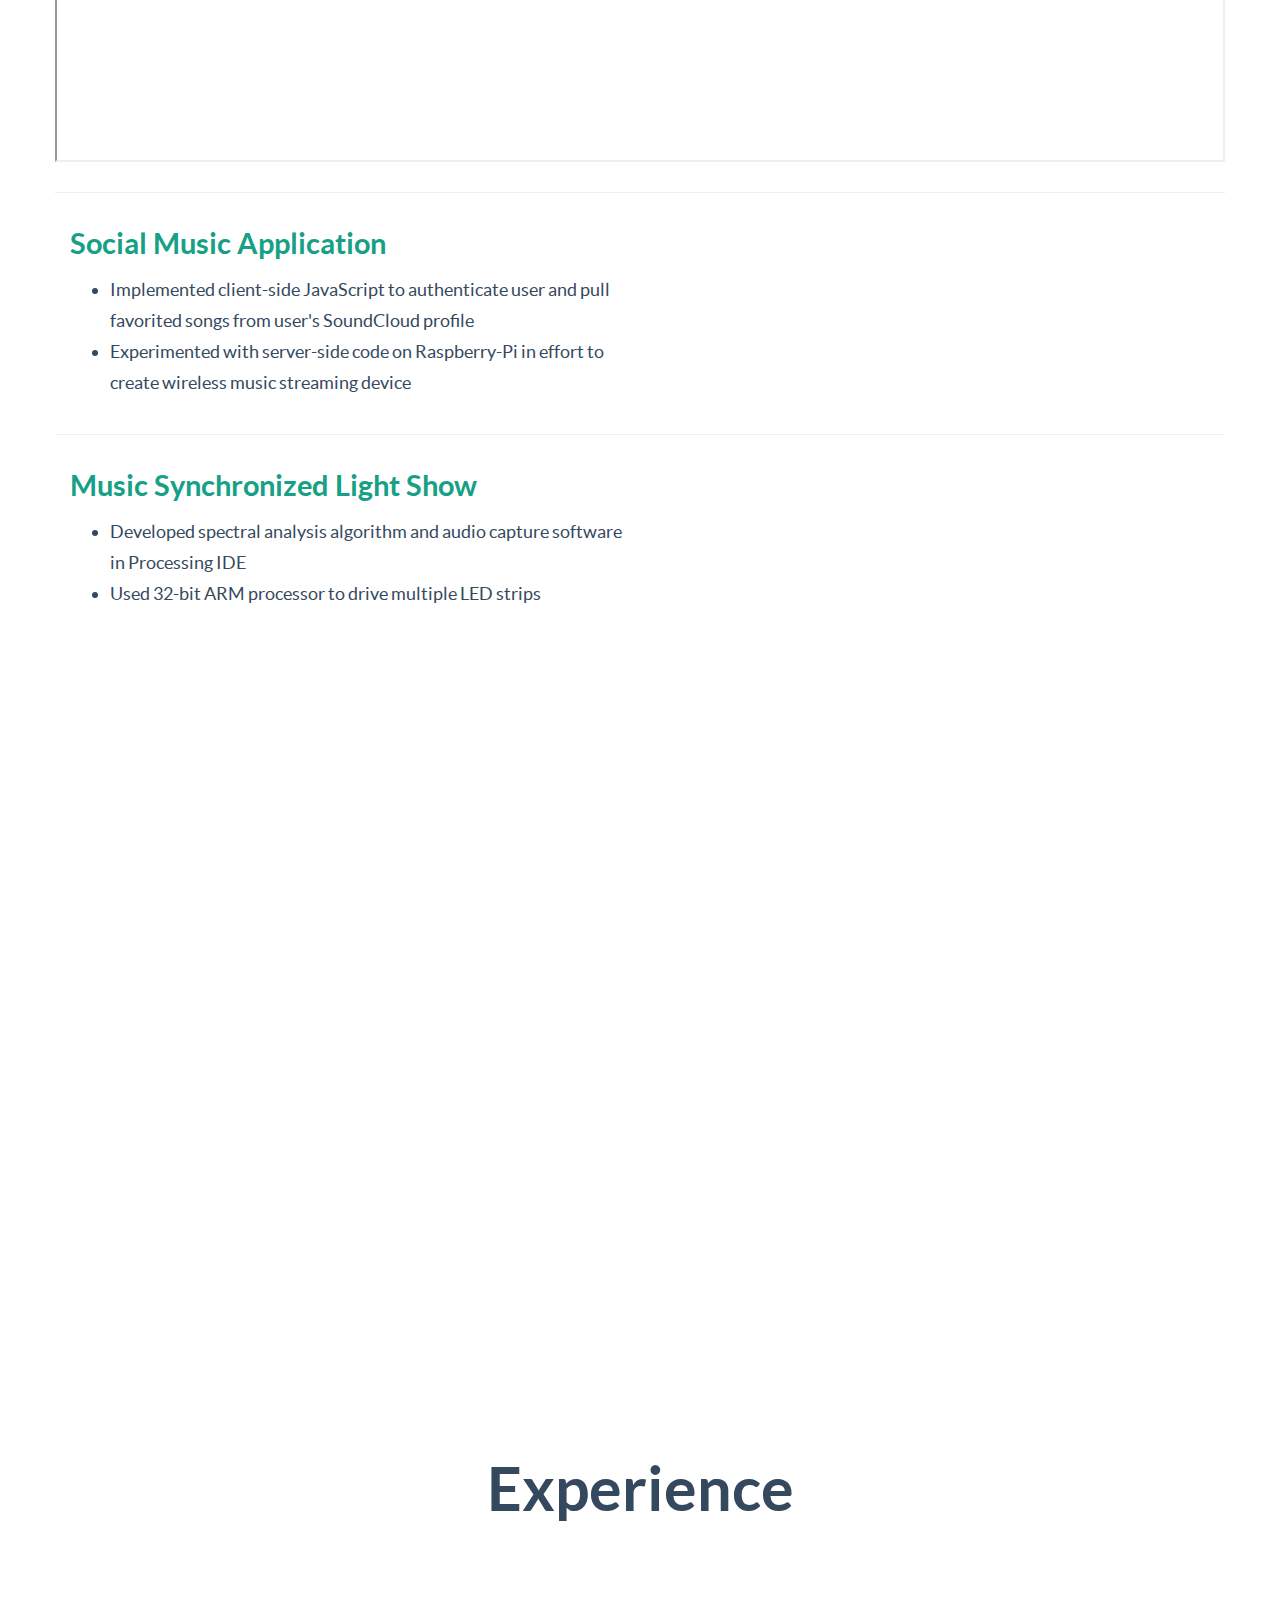
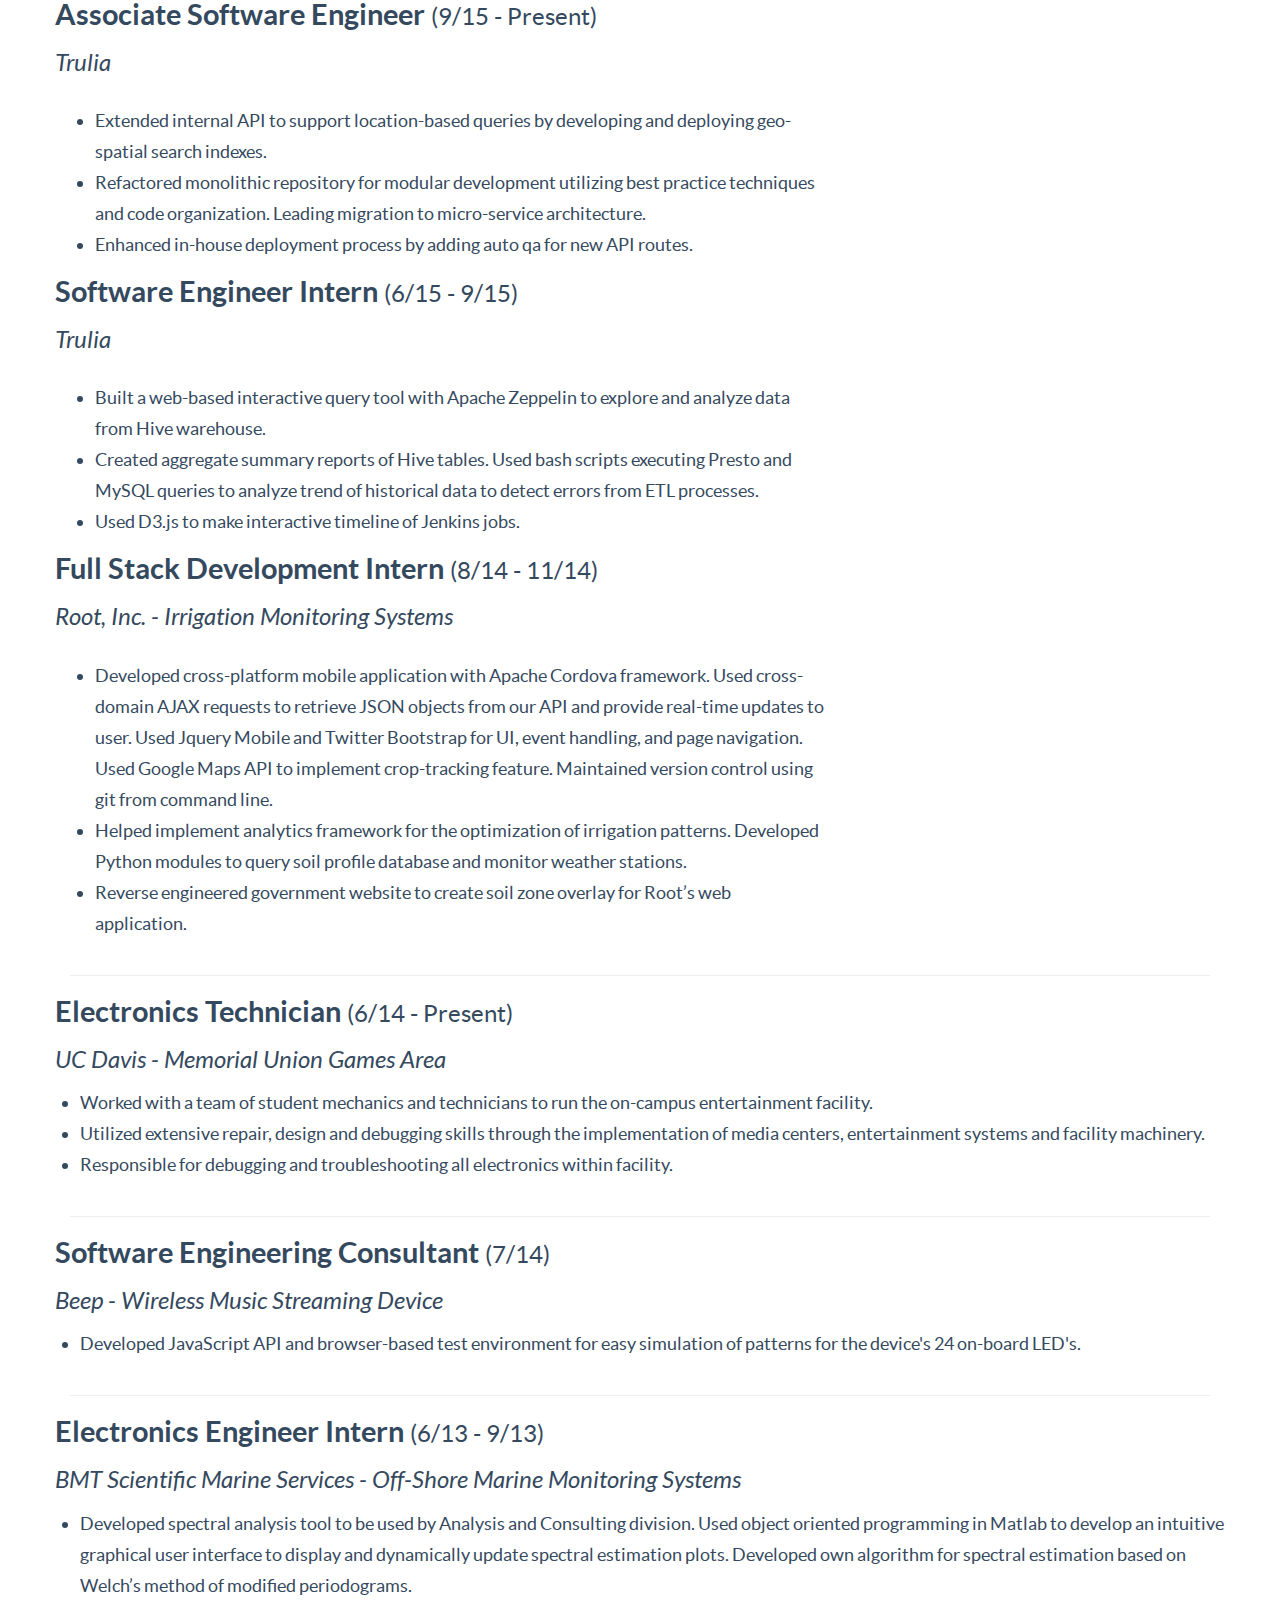
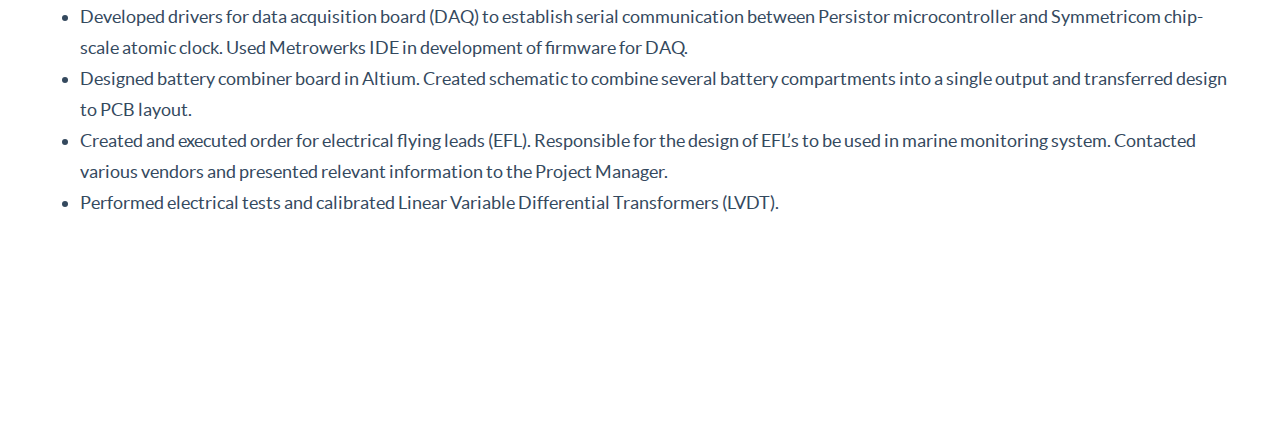
==== commit 76cf00df: "minor rev" ====
--- a/index.html
+++ b/index.html
@@ -90,7 +90,7 @@
             <div class="col-md-4">
               <p class="text-center">
               <h4>Who Am I?</h4>
-              Currently employed as a Software Engineer at Trulia, an affiliate of Zillow Group.  My role on the property intelligence team tasks me with developing data pipelines and creating aggregate statistics on listings data; including deploying and updating an internal API that serves millions of requests each day. I graduated from UC Davis with a degree in Electrical Engineering, however, I've developed an affinity for software design and development. I am a lifetime auto-didact dedicated to mastering any task or interaction and am continuously learning to improve my technical capabilities and remain current with new and emerging software technologies.  I am driven by both passion and my continued accomplishments in the workplace.</p>
+              Currently employed as a Software Engineer at Trulia, an affiliate of Zillow Group.  My role on the property intelligence team tasks me with developing data pipelines and creating aggregate statistics on listings data including deploying and updating an internal API that serves millions of requests each day. I graduated from UC Davis with a degree in Electrical Engineering, however, I've developed an affinity for software design and development. I am a lifetime auto-didact dedicated to mastering any task or interaction and am continuously learning to improve my technical capabilities and remain current with new and emerging software technologies.  I am driven by both passion and my continued accomplishments in the workplace.</p>
             </div>
             <div class="col-md-4">
               <p class="text-center">
